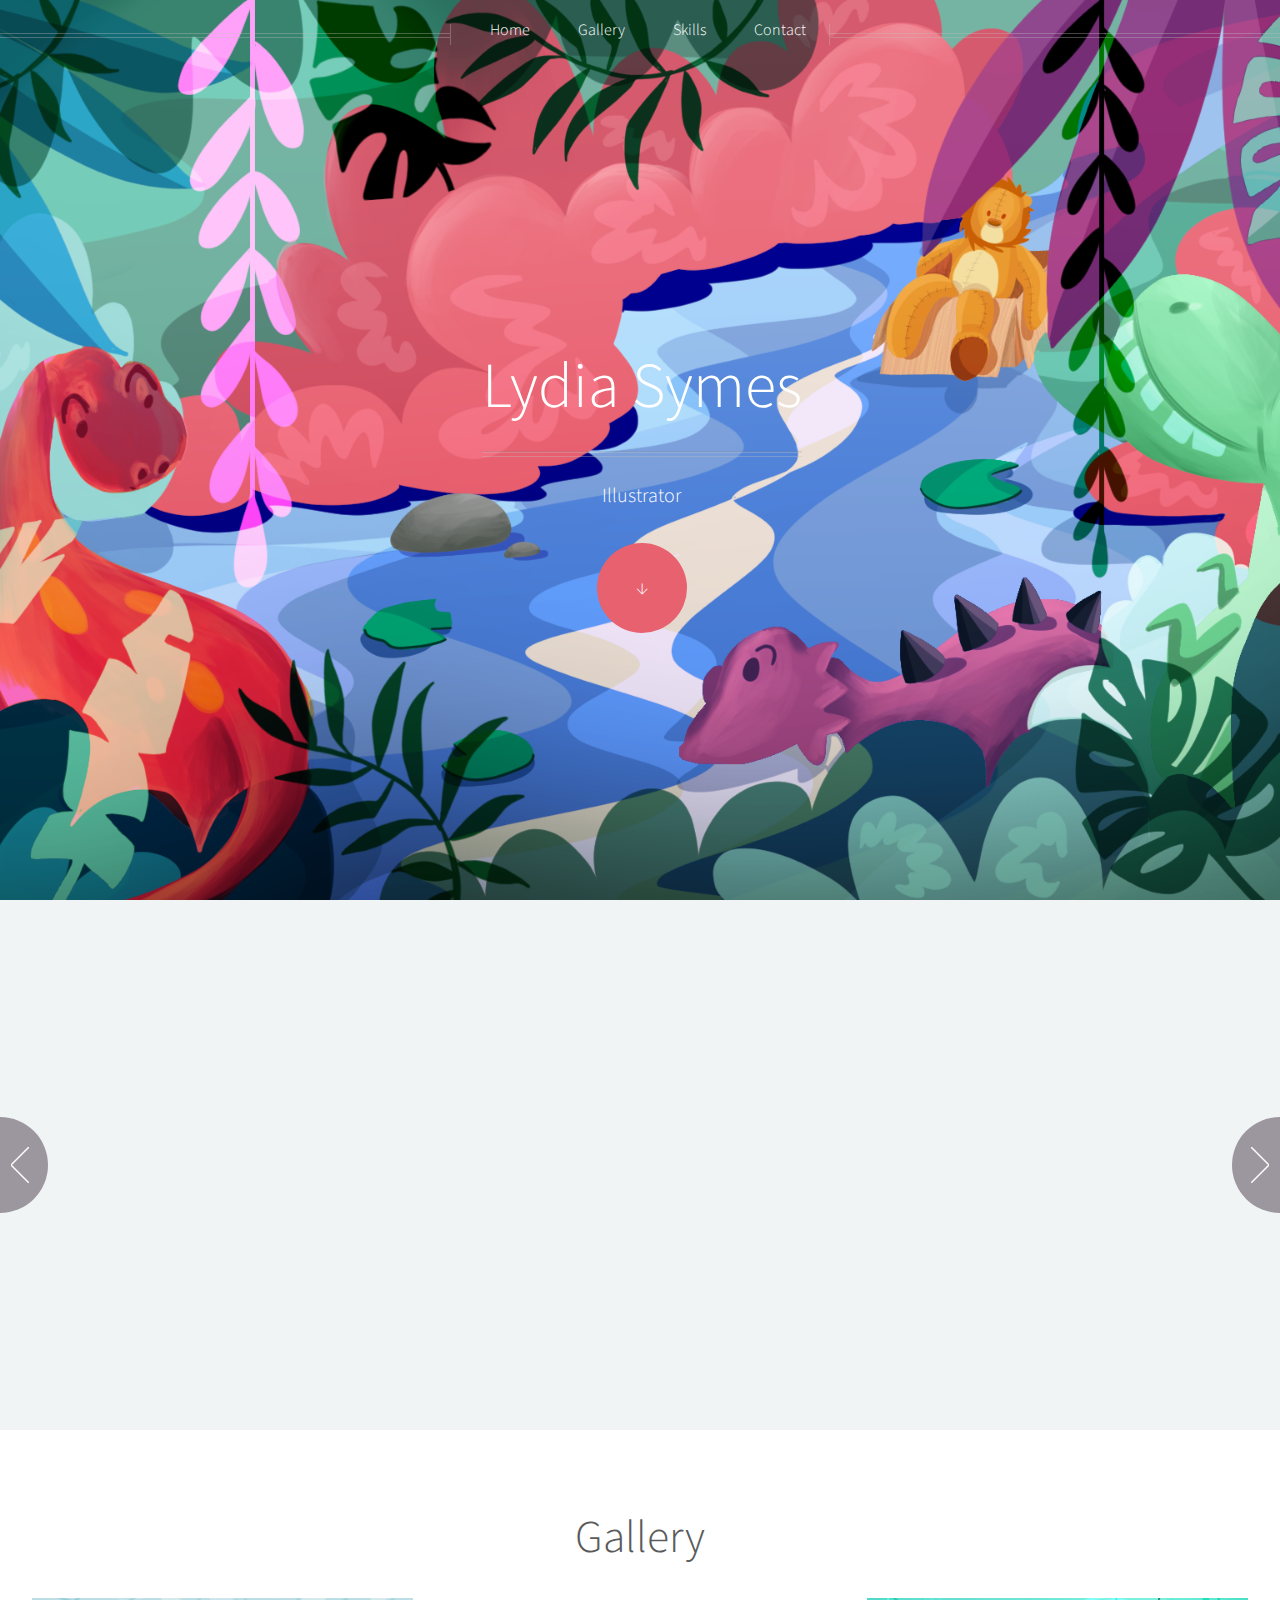
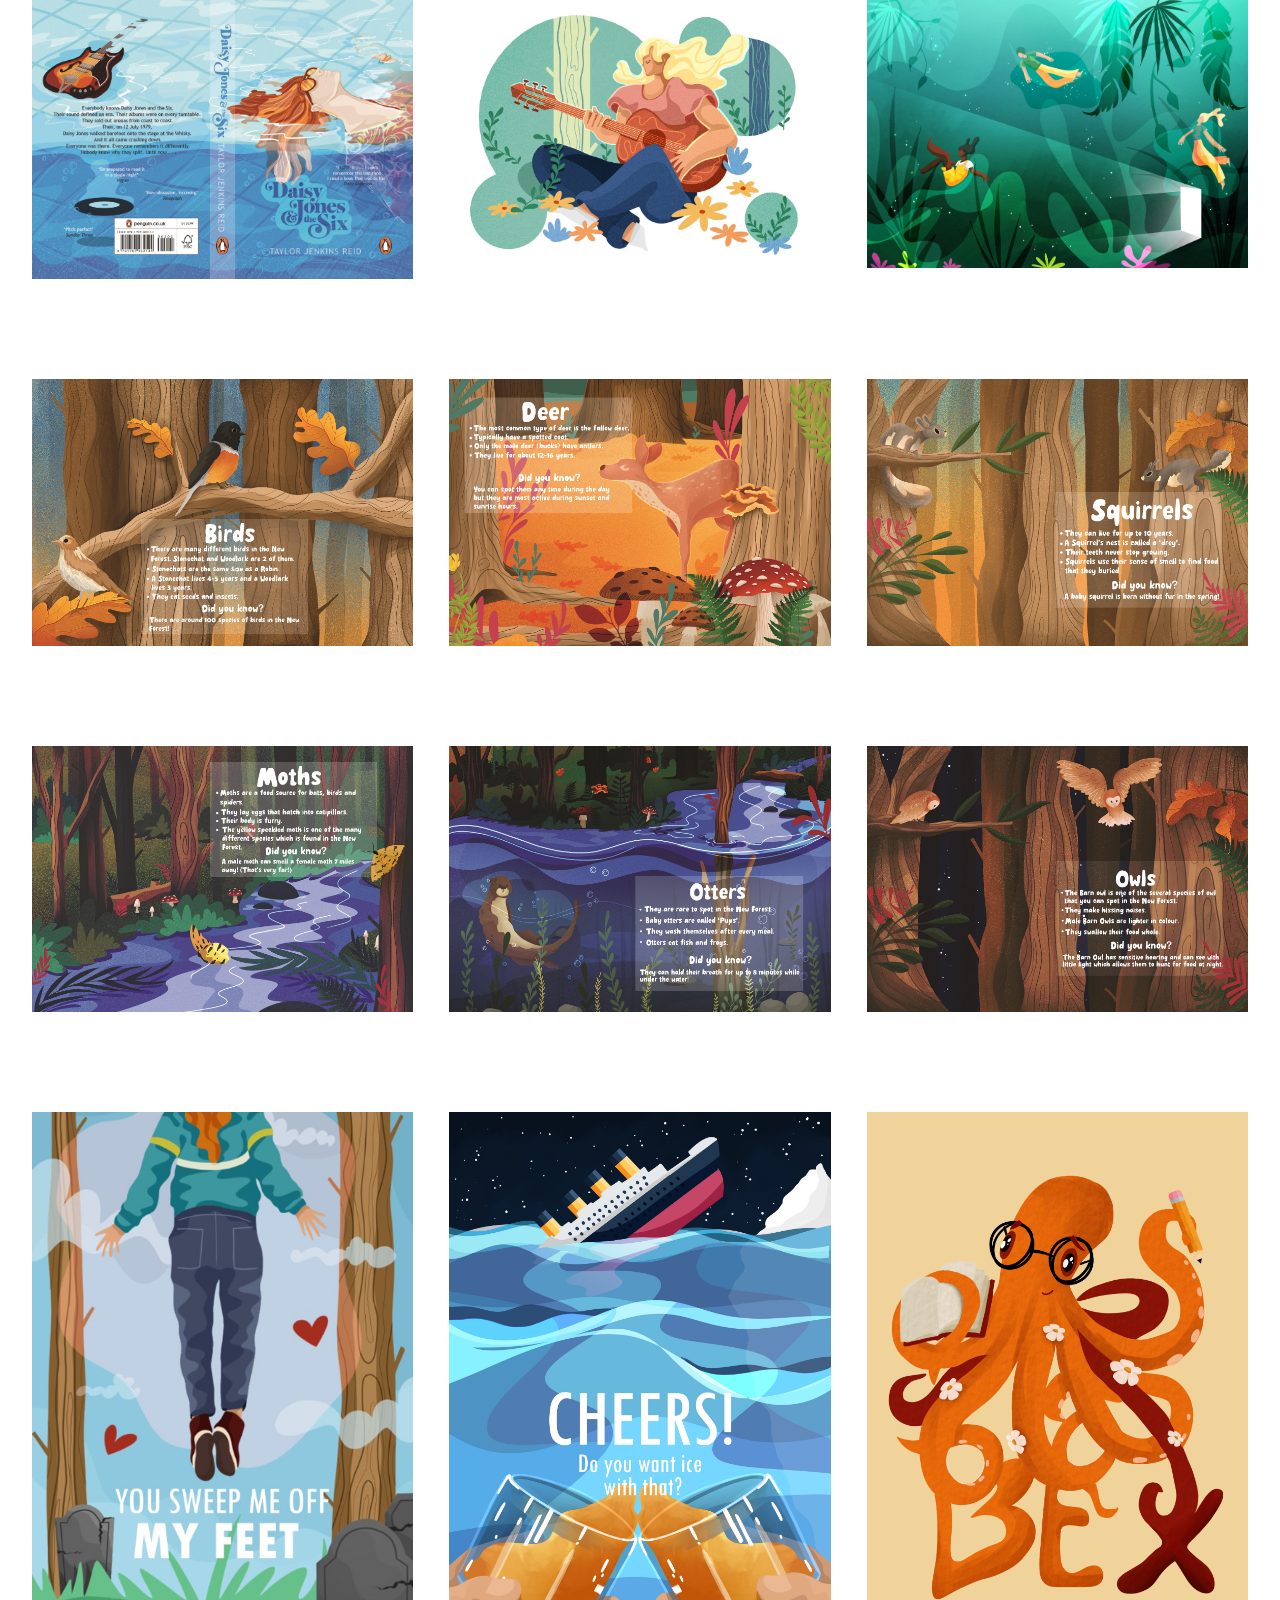
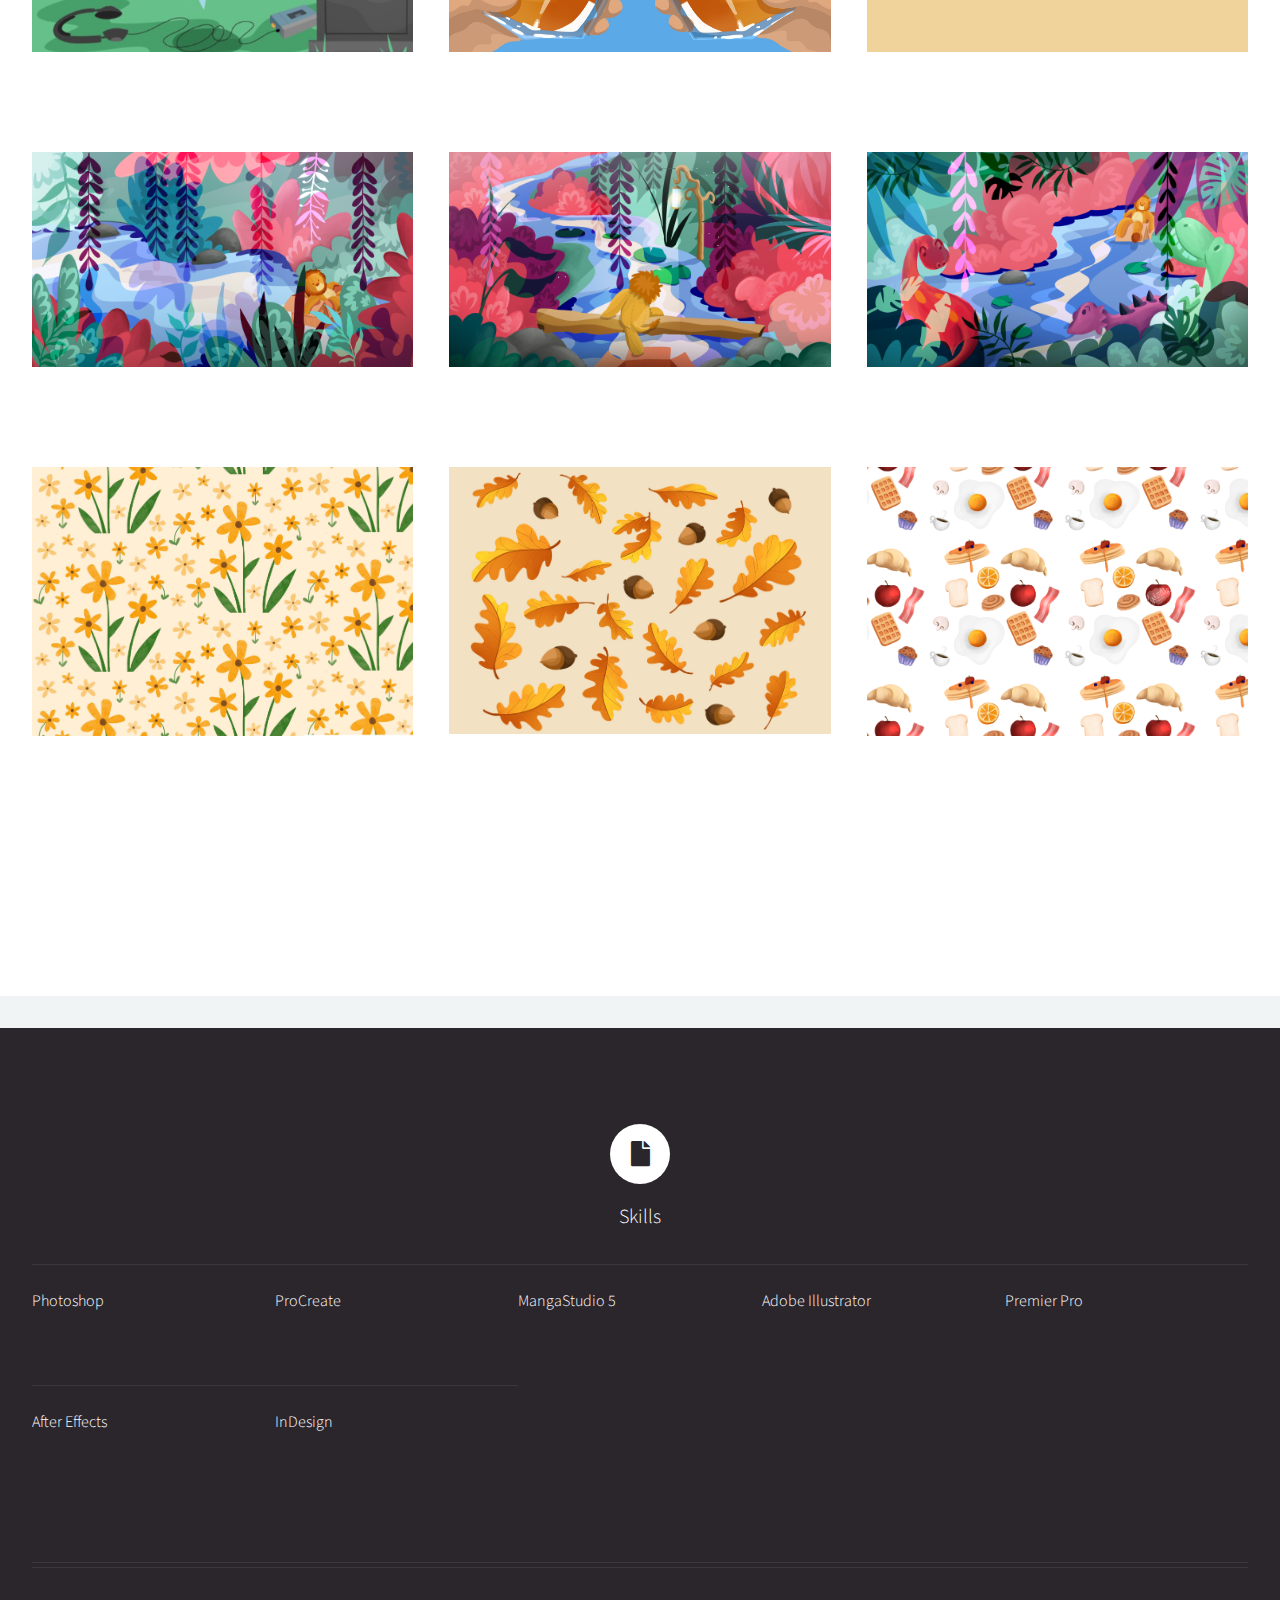
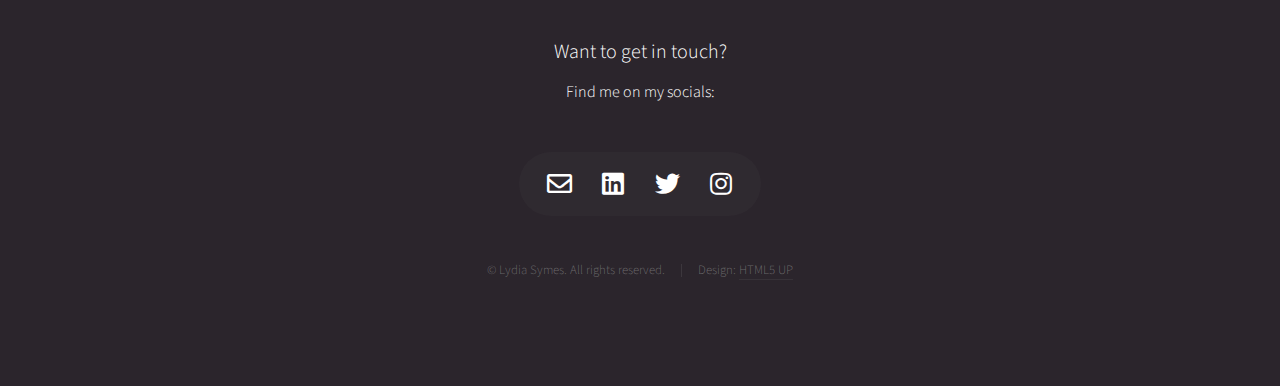
==== index.html @ 02624a09 "LinkedIn, Gallery Rearranging" ====
<!DOCTYPE HTML>
<!--
	Helios by HTML5 UP
	html5up.net | @ajlkn
	Free for personal and commercial use under the CCA 3.0 license (html5up.net/license)
-->
<html>
	<head>
		<title>Lydia Symes' Portfolio</title>
		<meta charset="utf-8" />
		<meta name="viewport" content="width=device-width, initial-scale=1, user-scalable=no" />
		<link rel="stylesheet" href="assets/css/main.css" />
		<noscript><link rel="stylesheet" href="assets/css/noscript.css" /></noscript>
	</head>
	<body class="homepage is-preload">
		<div id="page-wrapper">

			<!-- Header -->
				<div id="header">

					<!-- Inner -->
						<div class="inner">
							<header>
								<h1>Lydia Symes</h1>
								<hr />
								<p>Illustrator</p>
							</header>
							<footer>
								<a href="#carousel" class="button circled scrolly">↓</a>
							</footer>
						</div>

					<!-- Nav -->
						<nav id="nav">
							<ul>
								<li><a href="#home" class="scrolly">Home</a></li>
								<!--<li><a href="#about" class="scrolly">About</a></li>-->
								<li><a href="#gallery" class="scrolly">Gallery</a></li>
								<li><a href="#skills" class="scrolly">Skills</a></li>
								<li><a href="#contact" class="scrolly">Contact</a></li>
							</ul>
						</nav>

				</div>

			<!-- About -->
			<!--
				<section id="about">
					<header>
						<h2>Welcome to my portfolio!</h2>
						<p>
							I'm a final year illustration student currently studying at the Arts University Bournemouth.
							</br>
							I have always been passionate about art, whether that be Illustration, Photography and Music.
						</p>
					</header>
				</section>
			-->

			<!-- Carousel -->
				<section id="carousel" class="carousel">
					<div class="reel">

						<article>
							<a href="water-bottle.html" class="image carousel"><img src="images/bottle3.png" alt="" /></a>
							<header>
								<h3><a href="water-bottle.html">Sea Life Water Bottle</a></h3>
							</header>
							<p>A refreshing design</p>
						</article>

						<article>
							<a href="teddy-adventure.html" class="image carousel"><img src="images/teddyscene3.png" alt="" /></a>
							<header>
								<h3><a href="teddy-adventure.html">Immersive Storytelling</a></h3>
							</header>
							<p>Final Year University Project</p>
						</article>
						
						<article>
							<a href="immersive.html" class="image carousel"><img src="images/immersiveSpace.jpg" alt="" /></a>
							<header>
								<h3><a href="immersive.html">Exploration</a></h3>
							</header>
							<p>Experimental scenic illustrations</p>
						</article>

						<article>
							<a href="biosphere.html" class="image carousel"><img src="images/isolation.jpg" alt="" /></a>
							<header>
								<h3><a href="biosphere.html">Biosphere 2</a></h3>
							</header>
							<p>Inspired by the real life experiment Biosphere 2</p>
						</article>

						<article>
							<a href="italy.html" class="image carousel"><img src="images/venicedrawing.png" alt="" /></a>
							<header>
								<h3><a href="#">Venice</a></h3>
							</header>
							<p>Documenting my travels in Italy</p>
						</article>

					</div>
				</section>

			<!-- Gallery -->
				<div class="wrapper style1">

					<section id="gallery" class="container special">
						<header>
							<h2>Gallery</h2>
							</p>
						</header>
						<div class="row">
							<article class="col-4 col-12-mobile special">
								<img class="image featured" src="images/DaisyJones.jpg" alt="" />
							</article>
							
							<article class="col-4 col-12-mobile special">
								<img class="image featured" src="images/IMG_1753.jpg" alt="" />
							</article>
							
							<article class="col-4 col-12-mobile special">
								<img class="image featured" src="images/immersiveForest.jpg" alt="" />
							</article>
							
							<article class="col-4 col-12-mobile special">
								<img class="image featured" src="images/nature_birds.jpg" alt="" />
							</article>
							
							<article class="col-4 col-12-mobile special">
								<img class="image featured" src="images/nature_deer.jpg" alt="" />
							</article>
							
							<article class="col-4 col-12-mobile special">
								<img class="image featured" src="images/nature_squirrels.jpg" alt="" />
							</article>
							
							<article class="col-4 col-12-mobile special">
								<img class="image featured" src="images/nature_moths.jpg" alt="" />
							</article>
							
							<article class="col-4 col-12-mobile special">
								<img class="image featured" src="images/nature_otters.jpg" alt="" />
							</article>
							
							<article class="col-4 col-12-mobile special">
								<img class="image featured" src="images/nature_owls.jpg" alt="" />
							</article>
							
							<article class="col-4 col-12-mobile special">
								<img class="image featured" src="images/card_stranger_things.jpg" alt="" />
							</article>
							
							<article class="col-4 col-12-mobile special">
								<img class="image featured" src="images/card_titanic.jpg" alt="" />
							</article>
							
							<article class="col-4 col-12-mobile special">
								<img class="image featured" src="images/octopusmockup.jpg" alt="" />
							</article>
							
							<article class="col-4 col-12-mobile special">
								<img class="image featured" src="images/teddyscene2.png" alt="" />
							</article>
							
							<article class="col-4 col-12-mobile special">
								<img class="image featured" src="images/teddyscene3.png" alt="" />
							</article>
							
							<article class="col-4 col-12-mobile special">
								<img class="image featured" src="images/teddyscene4.png" alt="" />
							</article>
							
							<article class="col-4 col-12-mobile special">
								<img class="image featured" src="images/pattern_flower.jpg" alt="" />
							</article>
							
							<article class="col-4 col-12-mobile special">
								<img class="image featured" src="images/pattern_acorn.jpg" alt="" />
							</article>
							
							<article class="col-4 col-12-mobile special">
								<img class="image featured" src="images/pattern_breakfast.png" alt="" />
							</article>
							
							<article class="col-4 col-12-mobile special">
								<img class="image featured" src="images/poster_rome.png" alt="" />
							</article>
						</div>
					</section>

				</div>

			<!-- Footer -->
				<div id="footer">
					<div class="container">
						<div class="row">

							<!-- Skills -->
								<section id="skills" class="col-12">
									<header>
										<h2 class="icon solid fa-file circled"><span class="divided">Skills</span></h2>
									</header>
									<div class="divided">
										<section>
											<article class="skill">
												Photoshop
											</article>
										</section>
										<section>
											<article class="skill">
												ProCreate
											</article>
										</section>
										<section>
											<article class="skill">
												MangaStudio 5
											</article>
										</section>
										<section>
											<article class="skill">
												Adobe Illustrator
											</article>
										</section>
										<section>
											<article class="skill">
												Premier Pro
											</article>
										</section>
										<section>
											<article class="skill">
												After Effects
											</article>
										</section>
										<section>
											<article class="skill">
												InDesign
											</article>
										</section>
									</div>
								</section>

						</div>
						<hr />
						<div class="row">
							<div class="col-12">

								<!-- Contact -->
									<section id="contact" class="contact">
										<header>
											<h3>Want to get in touch?</h3>
										</header>
										<p>Find me on my socials:</p>
										<ul class="icons">
											<li><a href="mailto: lydiasymes.art@gmail.com" class="icon fa-envelope"><span class="label">Email</span></a></li>
											<li><a href="https://www.linkedin.com/in/lydia-symes-138b8627b/" class="icon brands fa-linkedin"><span class="label">Twitter</span></a></li>
											<li><a href="https://twitter.com/Lydoodle_" class="icon brands fa-twitter"><span class="label">Twitter</span></a></li>
											<li><a href="https://www.instagram.com/lydoodle_/" class="icon brands fa-instagram"><span class="label">Instagram</span></a></li>
										</ul>
									</section>

								<!-- Copyright -->
									<div class="copyright">
										<ul class="menu">
											<li>&copy; Lydia Symes. All rights reserved.</li><li>Design: <a href="http://html5up.net">HTML5 UP</a></li>
										</ul>
									</div>

							</div>

						</div>
					</div>
				</div>

		</div>

		<!-- Scripts -->
			<script src="assets/js/jquery.min.js"></script>
			<script src="assets/js/jquery.dropotron.min.js"></script>
			<script src="assets/js/jquery.scrolly.min.js"></script>
			<script src="assets/js/jquery.scrollex.min.js"></script>
			<script src="assets/js/browser.min.js"></script>
			<script src="assets/js/breakpoints.min.js"></script>
			<script src="assets/js/util.js"></script>
			<script src="assets/js/main.js"></script>

	</body>
</html>
---- assets/css/main.css ----
@import url("https://fonts.googleapis.com/css?family=Source+Sans+Pro:300,300italic,400,400italic,600");
@import url("fontawesome-all.min.css");

/*
	Helios by HTML5 UP
	html5up.net | @ajlkn
	Free for personal and commercial use under the CCA 3.0 license (html5up.net/license)
*/

html, body, div, span, applet, object,
iframe, h1, h2, h3, h4, h5, h6, p, blockquote,
pre, a, abbr, acronym, address, big, cite,
code, del, dfn, em, img, ins, kbd, q, s, samp,
small, strike, strong, sub, sup, tt, var, b,
u, i, center, dl, dt, dd, ol, ul, li, fieldset,
form, label, legend, table, caption, tbody,
tfoot, thead, tr, th, td, article, aside,
canvas, details, embed, figure, figcaption,
footer, header, hgroup, menu, nav, output, ruby,
section, summary, time, mark, audio, video {
	margin: 0;
	padding: 0;
	border: 0;
	font-size: 100%;
	font: inherit;
	vertical-align: top;}

article, aside, details, figcaption, figure,
footer, header, hgroup, menu, nav, section {
	display: block;}

body {
	line-height: 1;
}

ol, ul {
	list-style: none;
}

blockquote, q {
	quotes: none;
}

	blockquote:before, blockquote:after, q:before, q:after {
		content: '';
		content: none;
	}

table {
	border-collapse: collapse;
	border-spacing: 0;
}

body {
	-webkit-text-size-adjust: none;
}

mark {
	background-color: transparent;
	color: inherit;
}

input::-moz-focus-inner {
	border: 0;
	padding: 0;
}

input, select, textarea {
	-moz-appearance: none;
	-webkit-appearance: none;
	-ms-appearance: none;
	appearance: none;
}

/* Basic */

	html {
		box-sizing: border-box;
	}

	*, *:before, *:after {
		box-sizing: inherit;
	}

	body {
		background: #f0f4f4;
		color: #5b5b5b;
		font-size: 15pt;
		line-height: 1.85em;
		font-family: 'Source Sans Pro', sans-serif;
		font-weight: 300;
	}

		body.is-preload *, body.is-preload *:before, body.is-preload *:after {
			-moz-animation: none !important;
			-webkit-animation: none !important;
			-ms-animation: none !important;
			animation: none !important;
			-moz-transition: none !important;
			-webkit-transition: none !important;
			-ms-transition: none !important;
			transition: none !important;
		}

	input, textarea, select {
		font-size: 15pt;
		line-height: 1.85em;
		font-family: 'Source Sans Pro', sans-serif;
		font-weight: 300;
	}

	body.h1, body.h2, body.h3, body.h4, body.h5, body.h6 {
		font-weight: 400;
		color: #483949;
		line-height: 1.25em;
	}

	h1 a, h2 a, h3 a, h4 a, h5 a, h6 a {
		color: inherit;
		text-decoration: none;
		border-bottom-color: transparent;
	}

	h1 strong, h2 strong, h3 strong, h4 strong, h5 strong, h6 strong {
		font-weight: 600;
	}

	h2 {
		font-size: 2.85em;
	}

	h3 {
		font-size: 1.25em;
	}

	h4 {
		font-size: 1em;
		margin: 0 0 0.25em 0;
	}

	strong, b {
		font-weight: 400;
		color: #483949;
	}

	em, i {
		font-style: italic;
	}

	a {
		color: inherit;
		border-bottom: solid 1px rgba(128, 128, 128, 0.15);
		text-decoration: none;
		-moz-transition: background-color 0.35s ease-in-out, color 0.35s ease-in-out, border-bottom-color 0.35s ease-in-out;
		-webkit-transition: background-color 0.35s ease-in-out, color 0.35s ease-in-out, border-bottom-color 0.35s ease-in-out;
		-ms-transition: background-color 0.35s ease-in-out, color 0.35s ease-in-out, border-bottom-color 0.35s ease-in-out;
		transition: background-color 0.35s ease-in-out, color 0.35s ease-in-out, border-bottom-color 0.35s ease-in-out;
	}

		a:hover {
			color: #ef8376;
			border-bottom-color: transparent;
		}

	sub {
		position: relative;
		top: 0.5em;
		font-size: 0.8em;
	}

	sup {
		position: relative;
		top: -0.5em;
		font-size: 0.8em;
	}

	blockquote {
		border-left: solid 0.5em #ddd;
		padding: 1em 0 1em 2em;
		font-style: italic;
	}

	p, ul, ol, dl, table {
		margin-bottom: 1em;
	}

	p {
		text-align: justify;
	}

	br.clear {
		clear: both;
	}

	hr {
		position: relative;
		display: block;
		border: 0;
		top: 4.5em;
		margin-bottom: 9em;
		height: 6px;
		border-top: solid 1px rgba(128, 128, 128, 0.2);
		border-bottom: solid 1px rgba(128, 128, 128, 0.2);
	}

		hr:before, hr:after {
			content: '';
			position: absolute;
			top: -8px;
			display: block;
			width: 1px;
			height: 21px;
			background: rgba(128, 128, 128, 0.2);
		}

		hr:before {
			left: -1px;
		}

		hr:after {
			right: -1px;
		}

	.timestamp {
		color: rgba(128, 128, 128, 0.75);
		font-size: 0.8em;
	}

/* Container */

	.container {
		margin: 0 auto;
		max-width: 100%;
		width: 1400px;
	}

		@media screen and (max-width: 1680px) {

			.container {
				width: 1200px;
			}

		}

		@media screen and (max-width: 1280px) {

			.container {
				width: 100%;
			}

		}

		@media screen and (max-width: 960px) {

			.container {
				width: 100%;
			}

		}

		@media screen and (max-width: 840px) {

			.container {
				width: 100%;
			}

		}

		@media screen and (max-width: 736px) {

			.container {
				width: 100%;
			}

		}

/* Row */

	.row {
		display: flex;
		flex-wrap: wrap;
		box-sizing: border-box;
		align-items: stretch;
	}

		.row > * {
			box-sizing: border-box;
		}

		.row.gtr-uniform > * > :last-child {
			margin-bottom: 0;
		}

		.row.aln-left {
			justify-content: flex-start;
		}

		.row.aln-center {
			justify-content: center;
		}

		.row.aln-right {
			justify-content: flex-end;
		}

		.row.aln-top {
			align-items: flex-start;
		}

		.row.aln-middle {
			align-items: center;
		}

		.row.aln-bottom {
			align-items: flex-end;
		}

		.row > .imp {
			order: -1;
		}

		.row > .col-1 {
			width: 8.33333%;
		}

		.row > .off-1 {
			margin-left: 8.33333%;
		}

		.row > .col-2 {
			width: 16.66667%;
		}

		.row > .off-2 {
			margin-left: 16.66667%;
		}

		.row > .col-3 {
			width: 25%;
		}

		.row > .off-3 {
			margin-left: 25%;
		}

		.row > .col-4 {
			width: 33.33333%;
		}

		.row > .off-4 {
			margin-left: 33.33333%;
		}

		.row > .col-5 {
			width: 41.66667%;
		}

		.row > .off-5 {
			margin-left: 41.66667%;
		}

		.row > .col-6 {
			width: 50%;
		}

		.row > .off-6 {
			margin-left: 50%;
		}

		.row > .col-7 {
			width: 58.33333%;
		}

		.row > .off-7 {
			margin-left: 58.33333%;
		}

		.row > .col-8 {
			width: 66.66667%;
		}

		.row > .off-8 {
			margin-left: 66.66667%;
		}

		.row > .col-9 {
			width: 75%;
		}

		.row > .off-9 {
			margin-left: 75%;
		}

		.row > .col-10 {
			width: 83.33333%;
		}

		.row > .off-10 {
			margin-left: 83.33333%;
		}

		.row > .col-11 {
			width: 91.66667%;
		}

		.row > .off-11 {
			margin-left: 91.66667%;
		}

		.row > .col-12 {
			width: 100%;
		}

		.row > .off-12 {
			margin-left: 100%;
		}

		.row.gtr-0 {
			margin-top: 0px;
			margin-left: 0px;
		}

			.row.gtr-0 > * {
				padding: 0px 0 0 0px;
			}

			.row.gtr-0.gtr-uniform {
				margin-top: 0px;
			}

				.row.gtr-0.gtr-uniform > * {
					padding-top: 0px;
				}

		.row.gtr-25 {
			margin-top: -10px;
			margin-left: -10px;
		}

			.row.gtr-25 > * {
				padding: 10px 0 0 10px;
			}

			.row.gtr-25.gtr-uniform {
				margin-top: -10px;
			}

				.row.gtr-25.gtr-uniform > * {
					padding-top: 10px;
				}

		.row.gtr-50 {
			margin-top: -20px;
			margin-left: -20px;
		}

			.row.gtr-50 > * {
				padding: 20px 0 0 20px;
			}

			.row.gtr-50.gtr-uniform {
				margin-top: -20px;
			}

				.row.gtr-50.gtr-uniform > * {
					padding-top: 20px;
				}

		.row {
			margin-top: -40px;
			margin-left: -40px;
		}

			.row > * {
				padding: 40px 0 0 40px;
			}

			.row.gtr-uniform {
				margin-top: -40px;
			}

				.row.gtr-uniform > * {
					padding-top: 40px;
				}

		.row.gtr-150 {
			margin-top: -60px;
			margin-left: -60px;
		}

			.row.gtr-150 > * {
				padding: 60px 0 0 60px;
			}

			.row.gtr-150.gtr-uniform {
				margin-top: -60px;
			}

				.row.gtr-150.gtr-uniform > * {
					padding-top: 60px;
				}

		.row.gtr-200 {
			margin-top: -80px;
			margin-left: -80px;
		}

			.row.gtr-200 > * {
				padding: 80px 0 0 80px;
			}

			.row.gtr-200.gtr-uniform {
				margin-top: -80px;
			}

				.row.gtr-200.gtr-uniform > * {
					padding-top: 80px;
				}

		@media screen and (max-width: 1680px) {

			.row {
				display: flex;
				flex-wrap: wrap;
				box-sizing: border-box;
				align-items: stretch;
			}

				.row > * {
					box-sizing: border-box;
				}

				.row.gtr-uniform > * > :last-child {
					margin-bottom: 0;
				}

				.row.aln-left {
					justify-content: flex-start;
				}

				.row.aln-center {
					justify-content: center;
				}

				.row.aln-right {
					justify-content: flex-end;
				}

				.row.aln-top {
					align-items: flex-start;
				}

				.row.aln-middle {
					align-items: center;
				}

				.row.aln-bottom {
					align-items: flex-end;
				}

				.row > .imp-wide {
					order: -1;
				}

				.row > .col-1-wide {
					width: 8.33333%;
				}

				.row > .off-1-wide {
					margin-left: 8.33333%;
				}

				.row > .col-2-wide {
					width: 16.66667%;
				}

				.row > .off-2-wide {
					margin-left: 16.66667%;
				}

				.row > .col-3-wide {
					width: 25%;
				}

				.row > .off-3-wide {
					margin-left: 25%;
				}

				.row > .col-4-wide {
					width: 33.33333%;
				}

				.row > .off-4-wide {
					margin-left: 33.33333%;
				}

				.row > .col-5-wide {
					width: 41.66667%;
				}

				.row > .off-5-wide {
					margin-left: 41.66667%;
				}

				.row > .col-6-wide {
					width: 50%;
				}

				.row > .off-6-wide {
					margin-left: 50%;
				}

				.row > .col-7-wide {
					width: 58.33333%;
				}

				.row > .off-7-wide {
					margin-left: 58.33333%;
				}

				.row > .col-8-wide {
					width: 66.66667%;
				}

				.row > .off-8-wide {
					margin-left: 66.66667%;
				}

				.row > .col-9-wide {
					width: 75%;
				}

				.row > .off-9-wide {
					margin-left: 75%;
				}

				.row > .col-10-wide {
					width: 83.33333%;
				}

				.row > .off-10-wide {
					margin-left: 83.33333%;
				}

				.row > .col-11-wide {
					width: 91.66667%;
				}

				.row > .off-11-wide {
					margin-left: 91.66667%;
				}

				.row > .col-12-wide {
					width: 100%;
				}

				.row > .off-12-wide {
					margin-left: 100%;
				}

				.row.gtr-0 {
					margin-top: 0px;
					margin-left: 0px;
				}

					.row.gtr-0 > * {
						padding: 0px 0 0 0px;
					}

					.row.gtr-0.gtr-uniform {
						margin-top: 0px;
					}

						.row.gtr-0.gtr-uniform > * {
							padding-top: 0px;
						}

				.row.gtr-25 {
					margin-top: -10px;
					margin-left: -10px;
				}

					.row.gtr-25 > * {
						padding: 10px 0 0 10px;
					}

					.row.gtr-25.gtr-uniform {
						margin-top: -10px;
					}

						.row.gtr-25.gtr-uniform > * {
							padding-top: 10px;
						}

				.row.gtr-50 {
					margin-top: -20px;
					margin-left: -20px;
				}

					.row.gtr-50 > * {
						padding: 20px 0 0 20px;
					}

					.row.gtr-50.gtr-uniform {
						margin-top: -20px;
					}

						.row.gtr-50.gtr-uniform > * {
							padding-top: 20px;
						}

				.row {
					margin-top: -40px;
					margin-left: -40px;
				}

					.row > * {
						padding: 40px 0 0 40px;
					}

					.row.gtr-uniform {
						margin-top: -40px;
					}

						.row.gtr-uniform > * {
							padding-top: 40px;
						}

				.row.gtr-150 {
					margin-top: -60px;
					margin-left: -60px;
				}

					.row.gtr-150 > * {
						padding: 60px 0 0 60px;
					}

					.row.gtr-150.gtr-uniform {
						margin-top: -60px;
					}

						.row.gtr-150.gtr-uniform > * {
							padding-top: 60px;
						}

				.row.gtr-200 {
					margin-top: -80px;
					margin-left: -80px;
				}

					.row.gtr-200 > * {
						padding: 80px 0 0 80px;
					}

					.row.gtr-200.gtr-uniform {
						margin-top: -80px;
					}

						.row.gtr-200.gtr-uniform > * {
							padding-top: 80px;
						}

		}

		@media screen and (max-width: 1280px) {

			.row {
				display: flex;
				flex-wrap: wrap;
				box-sizing: border-box;
				align-items: stretch;
			}

				.row > * {
					box-sizing: border-box;
				}

				.row.gtr-uniform > * > :last-child {
					margin-bottom: 0;
				}

				.row.aln-left {
					justify-content: flex-start;
				}

				.row.aln-center {
					justify-content: center;
				}

				.row.aln-right {
					justify-content: flex-end;
				}

				.row.aln-top {
					align-items: flex-start;
				}

				.row.aln-middle {
					align-items: center;
				}

				.row.aln-bottom {
					align-items: flex-end;
				}

				.row > .imp-normal {
					order: -1;
				}

				.row > .col-1-normal {
					width: 8.33333%;
				}

				.row > .off-1-normal {
					margin-left: 8.33333%;
				}

				.row > .col-2-normal {
					width: 16.66667%;
				}

				.row > .off-2-normal {
					margin-left: 16.66667%;
				}

				.row > .col-3-normal {
					width: 25%;
				}

				.row > .off-3-normal {
					margin-left: 25%;
				}

				.row > .col-4-normal {
					width: 33.33333%;
				}

				.row > .off-4-normal {
					margin-left: 33.33333%;
				}

				.row > .col-5-normal {
					width: 41.66667%;
				}

				.row > .off-5-normal {
					margin-left: 41.66667%;
				}

				.row > .col-6-normal {
					width: 50%;
				}

				.row > .off-6-normal {
					margin-left: 50%;
				}

				.row > .col-7-normal {
					width: 58.33333%;
				}

				.row > .off-7-normal {
					margin-left: 58.33333%;
				}

				.row > .col-8-normal {
					width: 66.66667%;
				}

				.row > .off-8-normal {
					margin-left: 66.66667%;
				}

				.row > .col-9-normal {
					width: 75%;
				}

				.row > .off-9-normal {
					margin-left: 75%;
				}

				.row > .col-10-normal {
					width: 83.33333%;
				}

				.row > .off-10-normal {
					margin-left: 83.33333%;
				}

				.row > .col-11-normal {
					width: 91.66667%;
				}

				.row > .off-11-normal {
					margin-left: 91.66667%;
				}

				.row > .col-12-normal {
					width: 100%;
				}

				.row > .off-12-normal {
					margin-left: 100%;
				}

				.row.gtr-0 {
					margin-top: 0px;
					margin-left: 0px;
				}

					.row.gtr-0 > * {
						padding: 0px 0 0 0px;
					}

					.row.gtr-0.gtr-uniform {
						margin-top: 0px;
					}

						.row.gtr-0.gtr-uniform > * {
							padding-top: 0px;
						}

				.row.gtr-25 {
					margin-top: -9px;
					margin-left: -9px;
				}

					.row.gtr-25 > * {
						padding: 9px 0 0 9px;
					}

					.row.gtr-25.gtr-uniform {
						margin-top: -9px;
					}

						.row.gtr-25.gtr-uniform > * {
							padding-top: 9px;
						}

				.row.gtr-50 {
					margin-top: -18px;
					margin-left: -18px;
				}

					.row.gtr-50 > * {
						padding: 18px 0 0 18px;
					}

					.row.gtr-50.gtr-uniform {
						margin-top: -18px;
					}

						.row.gtr-50.gtr-uniform > * {
							padding-top: 18px;
						}

				.row {
					margin-top: -36px;
					margin-left: -36px;
				}

					.row > * {
						padding: 36px 0 0 36px;
					}

					.row.gtr-uniform {
						margin-top: -36px;
					}

						.row.gtr-uniform > * {
							padding-top: 36px;
						}

				.row.gtr-150 {
					margin-top: -54px;
					margin-left: -54px;
				}

					.row.gtr-150 > * {
						padding: 54px 0 0 54px;
					}

					.row.gtr-150.gtr-uniform {
						margin-top: -54px;
					}

						.row.gtr-150.gtr-uniform > * {
							padding-top: 54px;
						}

				.row.gtr-200 {
					margin-top: -72px;
					margin-left: -72px;
				}

					.row.gtr-200 > * {
						padding: 72px 0 0 72px;
					}

					.row.gtr-200.gtr-uniform {
						margin-top: -72px;
					}

						.row.gtr-200.gtr-uniform > * {
							padding-top: 72px;
						}

		}

		@media screen and (max-width: 960px) {

			.row {
				display: flex;
				flex-wrap: wrap;
				box-sizing: border-box;
				align-items: stretch;
			}

				.row > * {
					box-sizing: border-box;
				}

				.row.gtr-uniform > * > :last-child {
					margin-bottom: 0;
				}

				.row.aln-left {
					justify-content: flex-start;
				}

				.row.aln-center {
					justify-content: center;
				}

				.row.aln-right {
					justify-content: flex-end;
				}

				.row.aln-top {
					align-items: flex-start;
				}

				.row.aln-middle {
					align-items: center;
				}

				.row.aln-bottom {
					align-items: flex-end;
				}

				.row > .imp-narrow {
					order: -1;
				}

				.row > .col-1-narrow {
					width: 8.33333%;
				}

				.row > .off-1-narrow {
					margin-left: 8.33333%;
				}

				.row > .col-2-narrow {
					width: 16.66667%;
				}

				.row > .off-2-narrow {
					margin-left: 16.66667%;
				}

				.row > .col-3-narrow {
					width: 25%;
				}

				.row > .off-3-narrow {
					margin-left: 25%;
				}

				.row > .col-4-narrow {
					width: 33.33333%;
				}

				.row > .off-4-narrow {
					margin-left: 33.33333%;
				}

				.row > .col-5-narrow {
					width: 41.66667%;
				}

				.row > .off-5-narrow {
					margin-left: 41.66667%;
				}

				.row > .col-6-narrow {
					width: 50%;
				}

				.row > .off-6-narrow {
					margin-left: 50%;
				}

				.row > .col-7-narrow {
					width: 58.33333%;
				}

				.row > .off-7-narrow {
					margin-left: 58.33333%;
				}

				.row > .col-8-narrow {
					width: 66.66667%;
				}

				.row > .off-8-narrow {
					margin-left: 66.66667%;
				}

				.row > .col-9-narrow {
					width: 75%;
				}

				.row > .off-9-narrow {
					margin-left: 75%;
				}

				.row > .col-10-narrow {
					width: 83.33333%;
				}

				.row > .off-10-narrow {
					margin-left: 83.33333%;
				}

				.row > .col-11-narrow {
					width: 91.66667%;
				}

				.row > .off-11-narrow {
					margin-left: 91.66667%;
				}

				.row > .col-12-narrow {
					width: 100%;
				}

				.row > .off-12-narrow {
					margin-left: 100%;
				}

				.row.gtr-0 {
					margin-top: 0px;
					margin-left: 0px;
				}

					.row.gtr-0 > * {
						padding: 0px 0 0 0px;
					}

					.row.gtr-0.gtr-uniform {
						margin-top: 0px;
					}

						.row.gtr-0.gtr-uniform > * {
							padding-top: 0px;
						}

				.row.gtr-25 {
					margin-top: -8px;
					margin-left: -8px;
				}

					.row.gtr-25 > * {
						padding: 8px 0 0 8px;
					}

					.row.gtr-25.gtr-uniform {
						margin-top: -8px;
					}

						.row.gtr-25.gtr-uniform > * {
							padding-top: 8px;
						}

				.row.gtr-50 {
					margin-top: -16px;
					margin-left: -16px;
				}

					.row.gtr-50 > * {
						padding: 16px 0 0 16px;
					}

					.row.gtr-50.gtr-uniform {
						margin-top: -16px;
					}

						.row.gtr-50.gtr-uniform > * {
							padding-top: 16px;
						}

				.row {
					margin-top: -32px;
					margin-left: -32px;
				}

					.row > * {
						padding: 32px 0 0 32px;
					}

					.row.gtr-uniform {
						margin-top: -32px;
					}

						.row.gtr-uniform > * {
							padding-top: 32px;
						}

				.row.gtr-150 {
					margin-top: -48px;
					margin-left: -48px;
				}

					.row.gtr-150 > * {
						padding: 48px 0 0 48px;
					}

					.row.gtr-150.gtr-uniform {
						margin-top: -48px;
					}

						.row.gtr-150.gtr-uniform > * {
							padding-top: 48px;
						}

				.row.gtr-200 {
					margin-top: -64px;
					margin-left: -64px;
				}

					.row.gtr-200 > * {
						padding: 64px 0 0 64px;
					}

					.row.gtr-200.gtr-uniform {
						margin-top: -64px;
					}

						.row.gtr-200.gtr-uniform > * {
							padding-top: 64px;
						}

		}

		@media screen and (max-width: 840px) {

			.row {
				display: flex;
				flex-wrap: wrap;
				box-sizing: border-box;
				align-items: stretch;
			}

				.row > * {
					box-sizing: border-box;
				}

				.row.gtr-uniform > * > :last-child {
					margin-bottom: 0;
				}

				.row.aln-left {
					justify-content: flex-start;
				}

				.row.aln-center {
					justify-content: center;
				}

				.row.aln-right {
					justify-content: flex-end;
				}

				.row.aln-top {
					align-items: flex-start;
				}

				.row.aln-middle {
					align-items: center;
				}

				.row.aln-bottom {
					align-items: flex-end;
				}

				.row > .imp-narrower {
					order: -1;
				}

				.row > .col-1-narrower {
					width: 8.33333%;
				}

				.row > .off-1-narrower {
					margin-left: 8.33333%;
				}

				.row > .col-2-narrower {
					width: 16.66667%;
				}

				.row > .off-2-narrower {
					margin-left: 16.66667%;
				}

				.row > .col-3-narrower {
					width: 25%;
				}

				.row > .off-3-narrower {
					margin-left: 25%;
				}

				.row > .col-4-narrower {
					width: 33.33333%;
				}

				.row > .off-4-narrower {
					margin-left: 33.33333%;
				}

				.row > .col-5-narrower {
					width: 41.66667%;
				}

				.row > .off-5-narrower {
					margin-left: 41.66667%;
				}

				.row > .col-6-narrower {
					width: 50%;
				}

				.row > .off-6-narrower {
					margin-left: 50%;
				}

				.row > .col-7-narrower {
					width: 58.33333%;
				}

				.row > .off-7-narrower {
					margin-left: 58.33333%;
				}

				.row > .col-8-narrower {
					width: 66.66667%;
				}

				.row > .off-8-narrower {
					margin-left: 66.66667%;
				}

				.row > .col-9-narrower {
					width: 75%;
				}

				.row > .off-9-narrower {
					margin-left: 75%;
				}

				.row > .col-10-narrower {
					width: 83.33333%;
				}

				.row > .off-10-narrower {
					margin-left: 83.33333%;
				}

				.row > .col-11-narrower {
					width: 91.66667%;
				}

				.row > .off-11-narrower {
					margin-left: 91.66667%;
				}

				.row > .col-12-narrower {
					width: 100%;
				}

				.row > .off-12-narrower {
					margin-left: 100%;
				}

				.row.gtr-0 {
					margin-top: 0px;
					margin-left: 0px;
				}

					.row.gtr-0 > * {
						padding: 0px 0 0 0px;
					}

					.row.gtr-0.gtr-uniform {
						margin-top: 0px;
					}

						.row.gtr-0.gtr-uniform > * {
							padding-top: 0px;
						}

				.row.gtr-25 {
					margin-top: -8px;
					margin-left: -8px;
				}

					.row.gtr-25 > * {
						padding: 8px 0 0 8px;
					}

					.row.gtr-25.gtr-uniform {
						margin-top: -8px;
					}

						.row.gtr-25.gtr-uniform > * {
							padding-top: 8px;
						}

				.row.gtr-50 {
					margin-top: -16px;
					margin-left: -16px;
				}

					.row.gtr-50 > * {
						padding: 16px 0 0 16px;
					}

					.row.gtr-50.gtr-uniform {
						margin-top: -16px;
					}

						.row.gtr-50.gtr-uniform > * {
							padding-top: 16px;
						}

				.row {
					margin-top: -32px;
					margin-left: -32px;
				}

					.row > * {
						padding: 32px 0 0 32px;
					}

					.row.gtr-uniform {
						margin-top: -32px;
					}

						.row.gtr-uniform > * {
							padding-top: 32px;
						}

				.row.gtr-150 {
					margin-top: -48px;
					margin-left: -48px;
				}

					.row.gtr-150 > * {
						padding: 48px 0 0 48px;
					}

					.row.gtr-150.gtr-uniform {
						margin-top: -48px;
					}

						.row.gtr-150.gtr-uniform > * {
							padding-top: 48px;
						}

				.row.gtr-200 {
					margin-top: -64px;
					margin-left: -64px;
				}

					.row.gtr-200 > * {
						padding: 64px 0 0 64px;
					}

					.row.gtr-200.gtr-uniform {
						margin-top: -64px;
					}

						.row.gtr-200.gtr-uniform > * {
							padding-top: 64px;
						}

		}

		@media screen and (max-width: 736px) {

			.row {
				display: flex;
				flex-wrap: wrap;
				box-sizing: border-box;
				align-items: stretch;
			}

				.row > * {
					box-sizing: border-box;
				}

				.row.gtr-uniform > * > :last-child {
					margin-bottom: 0;
				}

				.row.aln-left {
					justify-content: flex-start;
				}

				.row.aln-center {
					justify-content: center;
				}

				.row.aln-right {
					justify-content: flex-end;
				}

				.row.aln-top {
					align-items: flex-start;
				}

				.row.aln-middle {
					align-items: center;
				}

				.row.aln-bottom {
					align-items: flex-end;
				}

				.row > .imp-mobile {
					order: -1;
				}

				.row > .col-1-mobile {
					width: 8.33333%;
				}

				.row > .off-1-mobile {
					margin-left: 8.33333%;
				}

				.row > .col-2-mobile {
					width: 16.66667%;
				}

				.row > .off-2-mobile {
					margin-left: 16.66667%;
				}

				.row > .col-3-mobile {
					width: 25%;
				}

				.row > .off-3-mobile {
					margin-left: 25%;
				}

				.row > .col-4-mobile {
					width: 33.33333%;
				}

				.row > .off-4-mobile {
					margin-left: 33.33333%;
				}

				.row > .col-5-mobile {
					width: 41.66667%;
				}

				.row > .off-5-mobile {
					margin-left: 41.66667%;
				}

				.row > .col-6-mobile {
					width: 50%;
				}

				.row > .off-6-mobile {
					margin-left: 50%;
				}

				.row > .col-7-mobile {
					width: 58.33333%;
				}

				.row > .off-7-mobile {
					margin-left: 58.33333%;
				}

				.row > .col-8-mobile {
					width: 66.66667%;
				}

				.row > .off-8-mobile {
					margin-left: 66.66667%;
				}

				.row > .col-9-mobile {
					width: 75%;
				}

				.row > .off-9-mobile {
					margin-left: 75%;
				}

				.row > .col-10-mobile {
					width: 83.33333%;
				}

				.row > .off-10-mobile {
					margin-left: 83.33333%;
				}

				.row > .col-11-mobile {
					width: 91.66667%;
				}

				.row > .off-11-mobile {
					margin-left: 91.66667%;
				}

				.row > .col-12-mobile {
					width: 100%;
				}

				.row > .off-12-mobile {
					margin-left: 100%;
				}

				.row.gtr-0 {
					margin-top: 0px;
					margin-left: 0px;
				}

					.row.gtr-0 > * {
						padding: 0px 0 0 0px;
					}

					.row.gtr-0.gtr-uniform {
						margin-top: 0px;
					}

						.row.gtr-0.gtr-uniform > * {
							padding-top: 0px;
						}

				.row.gtr-25 {
					margin-top: -5px;
					margin-left: -5px;
				}

					.row.gtr-25 > * {
						padding: 5px 0 0 5px;
					}

					.row.gtr-25.gtr-uniform {
						margin-top: -5px;
					}

						.row.gtr-25.gtr-uniform > * {
							padding-top: 5px;
						}

				.row.gtr-50 {
					margin-top: -10px;
					margin-left: -10px;
				}

					.row.gtr-50 > * {
						padding: 10px 0 0 10px;
					}

					.row.gtr-50.gtr-uniform {
						margin-top: -10px;
					}

						.row.gtr-50.gtr-uniform > * {
							padding-top: 10px;
						}

				.row {
					margin-top: -20px;
					margin-left: -20px;
				}

					.row > * {
						padding: 20px 0 0 20px;
					}

					.row.gtr-uniform {
						margin-top: -20px;
					}

						.row.gtr-uniform > * {
							padding-top: 20px;
						}

				.row.gtr-150 {
					margin-top: -30px;
					margin-left: -30px;
				}

					.row.gtr-150 > * {
						padding: 30px 0 0 30px;
					}

					.row.gtr-150.gtr-uniform {
						margin-top: -30px;
					}

						.row.gtr-150.gtr-uniform > * {
							padding-top: 30px;
						}

				.row.gtr-200 {
					margin-top: -40px;
					margin-left: -40px;
				}

					.row.gtr-200 > * {
						padding: 40px 0 0 40px;
					}

					.row.gtr-200.gtr-uniform {
						margin-top: -40px;
					}

						.row.gtr-200.gtr-uniform > * {
							padding-top: 40px;
						}

		}

/* Sections/Article */

	section, article {
		margin-bottom: 3em;
	}

		section > :last-child, section:last-child, article > :last-child, article:last-child {
			margin-bottom: 0;
		}

		section.special > header, section.special > footer, article.special > header, article.special > footer {
			text-align: center;
		}

	.row > section, .row > article {
		margin-bottom: 0;
	}

	header {
		margin: 0 0 1em 0;
	}

		header > p {
			display: block;
			font-size: 1.5em;
			margin: 1em 0 2em 0;
			line-height: 1.5em;
			text-align: inherit;
		}

	footer {
		margin: 2.5em 0 0 0;
	}

/* Image */

	.image {
		position: relative;
		display: inline-block;
		border: 0;
		outline: 0;
	}

		.image img {
			display: block;
			width: 100%;
		}

		.image.fit {
			display: block;
			width: 100%;
		}

		.image.featured, .image.carousel {
			display: block;
			width: 100%;
			margin: 0 0 4em 0;
		}

		.image.carousel img {
			object-fit: cover;
			width: 100%;
			height: 250px;
		}

		.image.left {
			float: left;
			margin: 0 2em 2em 0;
		}

		.image.centered {
			display: block;
			margin: 0 0 2em 0;
		}

			.image.centered img {
				margin: 0 auto;
				width: auto;
			}

/* List */

	ul {
		list-style: disc;
		padding-left: 1em;
	}

		ul li {
			padding-left: 0.5em;
		}

	ol {
		list-style: decimal;
		padding-left: 1.25em;
	}

		ol li {
			padding-left: 0.25em;
		}

/* Actions */

	ul.actions {
		margin: 3em 0 0 0;
		list-style: none;
		padding-left: 0;
	}

		form ul.actions {
			margin-top: 0;
		}

		ul.actions li {
			display: inline-block;
			margin: 0 0.75em 0 0.75em;
			padding-left: 0;
		}

			ul.actions li:first-child {
				margin-left: 0;
			}

			ul.actions li:last-child {
				margin-right: 0;
			}

/* Divided */

	.divided {
		display: flex;
		flex-wrap: wrap;
	}

		span.divided {
			color: #FFFFFF;
			display: contents;
		}

		.divided section {
			border-top: solid 1px rgba(128, 128, 128, 0.2);
			padding-top: 1.5em;
			margin-top: 1.5em;
			padding-left: 0;
			width: 20%
		}

			.divided section:nth-child(-n + 5)::before {
				border-top: 0;
				padding-top: 0;
				margin-top: 0;
			}

/* Menu */

	ul.menu {
		height: 1em;
		line-height: 1em;
		list-style: none;
		padding-left: 0;
	}

		ul.menu li {
			display: inline-block;
			border-left: solid 1px rgba(128, 128, 128, 0.2);
			padding-left: 1.25em;
			margin-left: 1.25em;
		}

			ul.menu li:first-child {
				border-left: 0;
				padding-left: 0;
				margin-left: 0;
			}

/* Icons */

	ul.icons {
		position: relative;
		background: rgba(128, 128, 128, 0.05);
		border-radius: 4em;
		display: inline-block;
		padding: 0.35em 0.75em 0.35em 0.75em;
		font-size: 1.25em;
		cursor: default;
		list-style: none;
	}

		ul.icons li {
			display: inline-block;
			padding-left: 0;
		}

			ul.icons li a {
				display: inline-block;
				background: none;
				width: 2.5em;
				height: 2.5em;
				line-height: 2.5em;
				text-align: center;
				border-radius: 100%;
				border: 0;
				color: inherit;
			}

				ul.icons li a:hover {
					color: #ef8376;
				}

/* Form */

	form label {
		display: block;
		font-weight: 400;
		color: #483949;
		margin: 0 0 1em 0;
	}

	form input[type="text"],
	form input[type="email"],
	form input[type="password"],
	form select,
	form textarea {
		-webkit-appearance: none;
		display: block;
		border: 0;
		background: #fafafa;
		width: 100%;
		border-radius: 0.5em;
		border: solid 1px #E5E5E5;
		padding: 1em;
		-moz-transition: background-color 0.35s ease-in-out, border-color 0.35s ease-in-out;
		-webkit-transition: background-color 0.35s ease-in-out, border-color 0.35s ease-in-out;
		-ms-transition: background-color 0.35s ease-in-out, border-color 0.35s ease-in-out;
		transition: background-color 0.35s ease-in-out, border-color 0.35s ease-in-out;
	}

		form input[type="text"]:focus,
		form input[type="email"]:focus,
		form input[type="password"]:focus,
		form select:focus,
		form textarea:focus {
			background: #fff;
			border-color: #df7366;
		}

	form input[type="text"],
	form input[type="email"],
	form input[type="password"],
	form select {
		line-height: 1em;
	}

	form textarea {
		min-height: 9em;
	}

	form ::-webkit-input-placeholder {
		color: #555 !important;
	}

	form :-moz-placeholder {
		color: #555 !important;
	}

	form ::-moz-placeholder {
		color: #555 !important;
	}

	form :-ms-input-placeholder {
		color: #555 !important;
	}

	form ::-moz-focus-inner {
		border: 0;
	}

/* Table */

	table {
		width: 100%;
	}

		table.default {
			width: 100%;
		}

			table.default tbody tr {
				border-top: solid 1px #e5e5e5;
			}

				table.default tbody tr:first-child {
					border-top: 0;
				}

				table.default tbody tr:nth-child(2n+1) {
					background: #fafafa;
				}

			table.default td {
				padding: 0.5em 1em 0.5em 1em;
			}

			table.default th {
				text-align: left;
				font-weight: 400;
				padding: 0.5em 1em 0.5em 1em;
			}

			table.default thead {
				border-bottom: solid 2px #e5e5e5;
			}

			table.default tfoot {
				border-top: solid 2px #e5e5e5;
			}

/* Button */

	input[type="button"],
	input[type="submit"],
	input[type="reset"],
	button,
	.button {
		position: relative;
		display: inline-block;
		background: #e7616f;
		color: #fff;
		text-align: center;
		border-radius: 0.5em;
		text-decoration: none;
		padding: 0.65em 3em 0.65em 3em;
		border: 0;
		cursor: pointer;
		outline: 0;
		font-weight: 300;
		-moz-transition: background-color 0.35s ease-in-out, color 0.35s ease-in-out, border-bottom-color 0.35s ease-in-out;
		-webkit-transition: background-color 0.35s ease-in-out, color 0.35s ease-in-out, border-bottom-color 0.35s ease-in-out;
		-ms-transition: background-color 0.35s ease-in-out, color 0.35s ease-in-out, border-bottom-color 0.35s ease-in-out;
		transition: background-color 0.35s ease-in-out, color 0.35s ease-in-out, border-bottom-color 0.35s ease-in-out;
	}

		input[type="button"]:hover,
		input[type="submit"]:hover,
		input[type="reset"]:hover,
		button:hover,
		.button:hover {
			color: #fff;
			background: #f28b98;
		}

		input[type="button"].alt,
		input[type="submit"].alt,
		input[type="reset"].alt,
		button.alt,
		.button.alt {
			background: #2B252C;
		}

			input[type="button"].alt:hover,
			input[type="submit"].alt:hover,
			input[type="reset"].alt:hover,
			button.alt:hover,
			.button.alt:hover {
				background: #3B353C;
			}

/* Post */

	.post.stub {
		text-align: center;
	}

		.post.stub header {
			margin: 0;
		}

/* Icons */

	.icon {
		text-decoration: none;
		text-decoration: none;
	}

		.icon:before {
			-moz-osx-font-smoothing: grayscale;
			-webkit-font-smoothing: antialiased;
			display: inline-block;
			font-style: normal;
			font-variant: normal;
			text-rendering: auto;
			line-height: 1;
			text-transform: none !important;
			font-family: 'Font Awesome 5 Free';
			font-weight: 400;
		}

		.icon:before {
			line-height: inherit;
			font-size: 1.25em;
		}

		.icon > .label {
			display: none;
		}

		.icon.solid:before {
			font-weight: 900;
		}

		.icon.brands:before {
			font-family: 'Font Awesome 5 Brands';
		}

		.icon.circled {
			position: relative;
			display: inline-block;
			background: #2b252c;
			color: #fff;
			border-radius: 100%;
			width: 3em;
			height: 3em;
			line-height: 3em;
			text-align: center;
			font-size: 1.25em;
		}

			header .icon.circled {
				margin: 0 0 2em 0;
			}

/* Wrapper */

	.wrapper {
		background: #fff;
		margin: 0 0 2em 0;
		padding: 6em 0 6em 0;
	}

		.wrapper.style2 {
			padding-top: 0;
		}

/* Header */

	#header {
		position: relative;
		background-image: url("../../images/teddyscene4.png");
		background-size: cover;
		background-position: center center;
		background-attachment: fixed;
		color: #FFF;
		text-align: center;
		padding: 7.5em 0 2em 0;
		cursor: default;
	}

		#header:before {
			content: '';
			display: inline-block;
			vertical-align: middle;
			height: 100%;
		}

		#header .inner {
			position: relative;
			z-index: 1;
			margin: 0;
			display: inline-block;
			vertical-align: middle;
		}

		#header header {
			display: inline-block;
		}

			#header header > p {
				font-size: 1.25em;
				margin: 0;
			}

		#header h1 {
			font-size: 3em;
			line-height: 1em;
		}
		#header .button {
			display: inline-block;
			border-radius: 100%;
			width: 4.5em;
			height: 4.5em;
			line-height: 4.5em;
			text-align: center;
			font-size: 1.25em;
			padding: 0;
		}

		#header hr {
			top: 1.5em;
			margin-bottom: 3em;
			border-bottom-color: rgba(192, 192, 192, 0.35);
			box-shadow: inset 0 1px 0 0 rgba(192, 192, 192, 0.35);
		}

			#header hr:before, #header hr:after {
				background: rgba(192, 192, 192, 0.35);
			}

		#header footer {
			margin: 1em 0 0 0;
		}

	body.homepage #header {
		height: 100vh;
		min-height: 40em;
	}

		body.homepage #header h1 {
			font-size: 4em;
		}

		body.homepage #header:after {
			content: '';
			background: #1C0920;
			display: block;
			position: absolute;
			left: 0;
			top: 0;
			width: 100%;
			height: 100%;
			opacity: 0;
			-moz-transition: opacity 2.5s ease-in-out;
			-webkit-transition: opacity 2.5s ease-in-out;
			-ms-transition: opacity 2.5s ease-in-out;
			transition: opacity 2.5s ease-in-out;
			-moz-transition-delay: 0.5s;
			-webkit-transition-delay: 0.5s;
			-ms-transition-delay: 0.5s;
			transition-delay: 0.5s;
		}

	body.homepage.is-preload #header:after {
		opacity: 1;
	}

/* Nav */

	#nav {
		position: absolute;
		top: 0;
		left: 0;
		width: 100%;
		text-align: center;
		padding: 1.5em 0 1.5em 0;
		z-index: 1;
		overflow: hidden;
		color: #FFF;
	}

		#nav > ul {
			line-height: 0px;
			position: relative;
			display: inline-block;
			margin: 0;
			height: 21px;
			border-left: solid 1px rgba(192, 192, 192, 0.35);
			border-right: solid 1px rgba(192, 192, 192, 0.35);
		}

			#nav > ul:before, #nav > ul:after {
				content: '';
				display: block;
				width: 300%;
				position: absolute;
				top: 50%;
				margin-top: -2px;
				height: 5px;
				border-top: solid 1px rgba(192, 192, 192, 0.35);
				border-bottom: solid 1px rgba(192, 192, 192, 0.35);
			}

			#nav > ul:before {
				left: 100%;
				margin-left: 1px;
			}

			#nav > ul:after {
				right: 100%;
				margin-right: 1px;
			}

			#nav > ul > li {
				display: inline-block;
				margin: -9px 0.5em 0 0.5em;
				border-radius: 0.5em;
				padding: 0.85em;
				border: solid 1px transparent;
				-moz-transition: color 0.35s ease-in-out, border-color 0.35s ease-in-out;
				-webkit-transition: color 0.35s ease-in-out, border-color 0.35s ease-in-out;
				-ms-transition: color 0.35s ease-in-out, border-color 0.35s ease-in-out;
				transition: color 0.35s ease-in-out, border-color 0.35s ease-in-out;
			}

				#nav > ul > li.active {
					border-color: rgba(192, 192, 192, 0.35);
				}

				#nav > ul > li > a, #nav > ul > li > span {
					display: block;
					color: inherit;
					text-decoration: none;
					border: 0;
					outline: 0;
				}

				#nav > ul > li > ul {
					display: none;
				}

	.dropotron {
		background: rgba(255, 255, 255, 0.975);
		padding: 1em 1.25em 1em 1.25em;
		line-height: 1em;
		height: auto;
		text-align: left;
		border-radius: 0.5em;
		box-shadow: 0 0.15em 0.25em 0 rgba(0, 0, 0, 0.25);
		min-width: 12em;
		margin-top: -1em;
		list-style: none;
	}

		.dropotron li {
			border-top: solid 1px rgba(128, 128, 128, 0.2);
			color: #5b5b5b;
			padding-left: 0;
		}

			.dropotron li:first-child {
				border-top: 0;
			}

			.dropotron li:hover {
				color: #ef8376;
			}

			.dropotron li a, .dropotron li span {
				display: block;
				border: 0;
				padding: 0.5em 0 0.5em 0;
				-moz-transition: color 0.35s ease-in-out;
				-webkit-transition: color 0.35s ease-in-out;
				-ms-transition: color 0.35s ease-in-out;
				transition: color 0.35s ease-in-out;
			}

		.dropotron.level-0 {
			margin-top: 2em;
			font-size: 0.9em;
		}

			.dropotron.level-0:before {
				content: '';
				position: absolute;
				left: 50%;
				top: -0.7em;
				margin-left: -0.75em;
				border-bottom: solid 0.75em rgba(255, 255, 255, 0.975);
				border-left: solid 0.75em rgba(64, 64, 64, 0);
				border-right: solid 0.75em rgba(64, 64, 64, 0);
			}

/* About */

	#about {
		background: #fff;
		text-align: center;
		padding: 4.5em 0 4.5em 0;
		margin-bottom: 0;
	}

		#about header > p {
			margin-bottom: 0;
		}

/* Content */

	#content > hr {
		top: 3em;
		margin-bottom: 6em;
	}

	#content > section {
		margin-bottom: 0;
	}

/* Sidebar */

	#sidebar > hr {
		top: 3em;
		margin-bottom: 6em;
	}

		#sidebar > hr.first {
			display: none;
		}

	#sidebar > section {
		margin-bottom: 0;
	}

/* Main */

	#main {
		margin-bottom: 0;
	}

		#main section:first-of-type {
			padding-top: 2em;
		}

/* Footer */

	#footer {
		position: relative;
		overflow: hidden;
		padding: 6em 0 6em 0;
		background: #2b252c;
		color: #fff;
	}

		#footer .icon.circled {
			background: #fff;
			color: #2b252c;
		}

		#footer header {
			text-align: center;
			cursor: default;
		}

		#footer h2, #footer h3, #footer h4, #footer h5, #footer h6 {
			color: #fff;
		}

		#footer .contact {
			text-align: center;
		}

			#footer .contact p {
				text-align: center;
				margin: 0 0 3em 0;
			}

		#footer .copyright {
			text-align: center;
			color: rgba(128, 128, 128, 0.75);
			font-size: 0.8em;
			cursor: default;
		}

			#footer .copyright a {
				color: rgba(128, 128, 128, 0.75);
			}

				#footer .copyright a:hover {
					color: rgba(212, 212, 212, 0.85);
				}

/* Carousel */

	.carousel {
		position: relative;
		overflow: hidden;
		padding: 2em 0 2em 0;
		margin-bottom: 0;
	}

		.carousel .forward, .carousel .backward {
			position: absolute;
			top: 50%;
			width: 6em;
			height: 12em;
			margin-top: -6em;
			cursor: pointer;
		}

			.carousel .forward:before, .carousel .backward:before {
				content: '';
				display: block;
				width: 6em;
				height: 6em;
				border-radius: 100%;
				background-color: rgba(72, 57, 73, 0.5);
				position: absolute;
				top: 50%;
				margin-top: -3em;
				-moz-transition: background-color 0.35s ease-in-out;
				-webkit-transition: background-color 0.35s ease-in-out;
				-o-transition: background-color 0.35s ease-in-out;
				-ms-transition: background-color 0.35s ease-in-out;
				transition: background-color 0.35s ease-in-out;
				-webkit-backface-visibility: hidden;
			}

			.carousel .forward:after, .carousel .backward:after {
				content: '';
				width: 3em;
				height: 3em;
				position: absolute;
				top: 50%;
				margin: -1.5em 0 0 0;
				background: url("images/arrow.svg") no-repeat center center;
			}

			.carousel .forward:hover:before, .carousel .backward:hover:before {
				background-color: rgba(239, 131, 118, 0.75);
			}

		.carousel .forward {
			right: 0;
		}

			.carousel .forward:before {
				right: -3em;
			}

			.carousel .forward:after {
				right: -0.25em;
			}

		.carousel .backward {
			left: 0;
		}

			.carousel .backward:before {
				left: -3em;
			}

			.carousel .backward:after {
				left: -0.25em;
				-moz-transform: scaleX(-1);
				-webkit-transform: scaleX(-1);
				-ms-transform: scaleX(-1);
				transform: scaleX(-1);
			}

		.carousel .reel {
			white-space: nowrap;
			position: relative;
			-webkit-overflow-scrolling: touch;
			padding: 0 2em 0 2em;
		}

		.carousel article {
			display: inline-block;
			width: 18em;
			background: #fff;
			text-align: center;
			padding: 0 1em 3em 1em;
			margin: 0 2em 0 0;
			white-space: normal;
			opacity: 1.0;
			-moz-transition: opacity 0.75s ease-in-out;
			-webkit-transition: opacity 0.75s ease-in-out;
			-ms-transition: opacity 0.75s ease-in-out;
			transition: opacity 0.75s ease-in-out;
		}

			.carousel article.loading {
				opacity: 0;
			}

			.carousel article .image {
				position: relative;
				left: -1em;
				top: 0;
				width: auto;
				margin-right: -2em;
				margin-bottom: 3em;
			}

			.carousel article p {
				text-align: center;
			}

/* Wide */

	@media screen and (max-width: 1680px) {

		/* Basic */

			body, input, textarea, select {
				font-size: 14pt;
				line-height: 1.75em;
			}

		/* Carousel */

			.carousel {
				padding: 1.5em 0 1.5em 0;
			}

				.carousel .reel {
					padding: 0 1.5em 0 1.5em;
				}

				.carousel article {
					width: 18em;
					margin: 0 1.25em 0 0;
				}

	}

/* Normal */

	@media screen and (max-width: 1280px) {

		/* Basic */

			body, input, textarea, select {
				font-size: 12pt;
				line-height: 1.5em;
			}

		/* Wrapper */

			.wrapper {
				padding-left: 2em;
				padding-right: 2em;
			}

		/* Header */

			#header {
				background-attachment: scroll;
			}

				#header .inner {
					padding-left: 2em;
					padding-right: 2em;
				}

		/* About */

			#about {
				padding-left: 2em;
				padding-right: 2em;
			}

		/* Footer */

			#footer {
				padding-left: 2em;
				padding-right: 2em;
			}

	}

/* Narrow */

/* Narrower */

	@media screen and (max-width: 840px) {

		/* Basic */

			body, input, textarea, select {
				font-size: 13pt;
				line-height: 1.65em;
			}

			.skill {
				text-align: center;
			}

			.timestamp {
				display: block;
				text-align: center;
			}

		/* Footer */

			#footer {
				padding: 4em 2em 4em 2em;
			}

		/* Carousel */

			.carousel {
				padding: 1.25em 0 1.25em 0;
			}

				.carousel article {
					width: 18em;
					margin: 0 1em 0 0;
				}

	}

/* Mobile */

	#navPanel, #titleBar {
		display: none;
	}

	@media screen and (max-width: 736px) {

		/* Basic */

			html, body {
				overflow-x: hidden;
			}

			body, input, textarea, select {
				font-size: 12.5pt;
				line-height: 1.5em;
			}

			h2 {
				font-size: 1.75em;
			}

			h3 {
				font-size: 1.25em;
			}

			hr {
				top: 3em;
				margin-bottom: 6em;
			}

		/* Section/Article */

			section, article {
				margin-bottom: 2em;
			}

				section:last-child, article:last-child {
					margin-bottom: 0;
				}

			.row > section, .row > article {
				margin-bottom: 2em;
			}

			header > p {
				font-size: 1.25em;
			}

		/* Image */

			.image.featured, .image.carousel {
				margin: 0 0 2em 0;
			}

			.image.left {
				margin: 0 1em 1em 0;
			}

			.image.centered {
				margin: 0 0 1em 0;
			}

		/* Actions */

			form ul.actions {
				margin-top: 0;
			}

			ul.actions li {
				display: block;
				margin: 0.75em 0 0 0;
			}

				ul.actions li:first-child {
					margin-top: 0;
				}

		/* Menu */

			ul.menu {
				height: auto;
				text-align: center;
			}

				ul.menu li {
					display: block;
					border: 0;
					padding: 0.75em 0 0 0;
					margin: 0;
				}

					ul.menu li:first-child {
						padding-top: 0;
					}

		/* Icons */

			ul.icons {
				font-size: 1em;
				padding: 0.35em 0.5em 0.35em 0.5em;
			}

				ul.icons li a {
					width: 2.25em;
				}

		/* Button */

			input[type="button"],
			input[type="submit"],
			input[type="reset"],
			button,
			.button {
				display: block;
				padding: 0;
				line-height: 3em;
				width: 100%;
			}

		/* Nav */

			#page-wrapper {
				-moz-backface-visibility: hidden;
				-webkit-backface-visibility: hidden;
				-ms-backface-visibility: hidden;
				backface-visibility: hidden;
				-moz-transition: -moz-transform 0.5s ease;
				-webkit-transition: -webkit-transform 0.5s ease;
				-ms-transition: -ms-transform 0.5s ease;
				transition: transform 0.5s ease;
				padding-bottom: 1px;
			}

			#navButton {
				-moz-backface-visibility: hidden;
				-webkit-backface-visibility: hidden;
				-ms-backface-visibility: hidden;
				backface-visibility: hidden;
				-moz-transition: -moz-transform 0.5s ease;
				-webkit-transition: -webkit-transform 0.5s ease;
				-ms-transition: -ms-transform 0.5s ease;
				transition: transform 0.5s ease;
				display: block;
				height: 44px;
				left: 0;
				position: fixed;
				top: 0;
				width: 100%;
				z-index: 10001;
			}

				#navButton .toggle {
					text-decoration: none;
					position: absolute;
					left: 0;
					top: 0;
					width: 100%;
					height: 100%;
					border: 0;
					outline: 0;
				}

					#navButton .toggle:before {
						-moz-osx-font-smoothing: grayscale;
						-webkit-font-smoothing: antialiased;
						display: inline-block;
						font-style: normal;
						font-variant: normal;
						text-rendering: auto;
						line-height: 1;
						text-transform: none !important;
						font-family: 'Font Awesome 5 Free';
						font-weight: 900;
					}

					#navButton .toggle:before {
						text-decoration: none;
						font-style: normal;
						content: '\f0c9';
						color: #fff;
						color: rgba(255, 255, 255, 0.75);
						text-align: center;
						display: block;
						font-size: 14px;
						width: 80px;
						height: 30px;
						line-height: 30px;
						position: absolute;
						left: 50%;
						margin-left: -40px;
						background: rgba(132, 128, 136, 0.75);
						border-top: 0;
						border-radius: 0 0 0.35em 0.35em;
					}

			#navPanel {
				-moz-backface-visibility: hidden;
				-webkit-backface-visibility: hidden;
				-ms-backface-visibility: hidden;
				backface-visibility: hidden;
				-moz-transform: translateY(-50vh);
				-webkit-transform: translateY(-50vh);
				-ms-transform: translateY(-50vh);
				transform: translateY(-50vh);
				-moz-transition: -moz-transform 0.5s ease;
				-webkit-transition: -webkit-transform 0.5s ease;
				-ms-transition: -ms-transform 0.5s ease;
				transition: transform 0.5s ease;
				display: block;
				height: 50vh;
				left: 0;
				overflow-y: auto;
				position: fixed;
				top: 0;
				width: 100%;
				z-index: 10002;
				background: #1f1920;
				box-shadow: inset 0px -2px 5px 0px rgba(0, 0, 0, 0.25);
				font-size: 1em;
			}

				#navPanel:before {
					content: '';
					display: block;
					position: absolute;
					left: 0;
					top: 0;
					width: 100%;
					height: 100%;
					background: url("images/overlay.png");
					background-size: 128px 128px;
				}

				#navPanel .link {
					position: relative;
					z-index: 1;
					display: block;
					text-decoration: none;
					padding: 0.5em;
					color: #ddd;
					border: 0;
					border-top: dotted 1px rgba(255, 255, 255, 0.05);
				}

					#navPanel .link:first-child {
						border-top: 0;
					}

					#navPanel .link.depth-0 {
						color: #fff;
						font-weight: 600;
					}

				#navPanel .indent-1 {
					display: inline-block;
					width: 1em;
				}

				#navPanel .indent-2 {
					display: inline-block;
					width: 2em;
				}

				#navPanel .indent-3 {
					display: inline-block;
					width: 3em;
				}

				#navPanel .indent-4 {
					display: inline-block;
					width: 4em;
				}

				#navPanel .indent-5 {
					display: inline-block;
					width: 5em;
				}

				#navPanel .depth-0 {
					color: #fff;
				}

			body.navPanel-visible #page-wrapper {
				-moz-transform: translateY(50vh);
				-webkit-transform: translateY(50vh);
				-ms-transform: translateY(50vh);
				transform: translateY(50vh);
			}

			body.navPanel-visible #navButton {
				-moz-transform: translateY(50vh);
				-webkit-transform: translateY(50vh);
				-ms-transform: translateY(50vh);
				transform: translateY(50vh);
			}

			body.navPanel-visible #navPanel {
				-moz-transform: translateY(0);
				-webkit-transform: translateY(0);
				-ms-transform: translateY(0);
				transform: translateY(0);
			}

		/* Wrapper */

			.wrapper {
				padding: 3em 1em 3em 1em;
			}

		/* Header */

			#header {
				background-attachment: scroll;
				padding: 2.5em 0 0 0;
			}

				#header .inner {
					padding-top: 1.5em;
					padding-left: 1em;
					padding-right: 1em;
				}

				#header header > p {
					font-size: 1em;
				}

				#header h1 {
					font-size: 1.75em;
				}

				#header hr {
					top: 1em;
					margin-bottom: 2.5em;
				}

			body.homepage #header {
				min-height: 0;
				padding: 5.5em 0 5em 0;
				height: auto;
			}

				body.homepage #header:before {
					display: none;
				}

				body.homepage #header h1 {
					font-size: 2.5em;
				}

		/* Nav */

			#nav {
				display: none;
			}

		/* About */

			#about {
				padding: 3em 2em 3em 2em;
			}

		/* Sidebar */

			#sidebar > hr:first-of-type {
				display: block;
			}

		/* Main */

			#main > header {
				text-align: center;
			}

		/* Footer */

			#footer {
				padding-left: 1em;
				padding-right: 1em;
			}

		/* Carousel */

			.carousel {
				padding: 0.5em 0 0.5em 0;
			}

				.carousel .reel {
					padding: 0 0.5em 0 0.5em;
				}

				.carousel article {
					width: 14em;
					padding-bottom: 2em;
					margin: 0 0.5em 0 0;
				}

					.carousel article .image {
						margin-bottom: 2em;
					}

	}
---- assets/css/noscript.css ----
/*
	Helios by HTML5 UP
	html5up.net | @ajlkn
	Free for personal and commercial use under the CCA 3.0 license (html5up.net/license)
*/

/* Carousel */

	.carousel {
		overflow-x: auto;
	}

/* Header */

	body.homepage.is-preload #header:after {
		opacity: 0;
	}
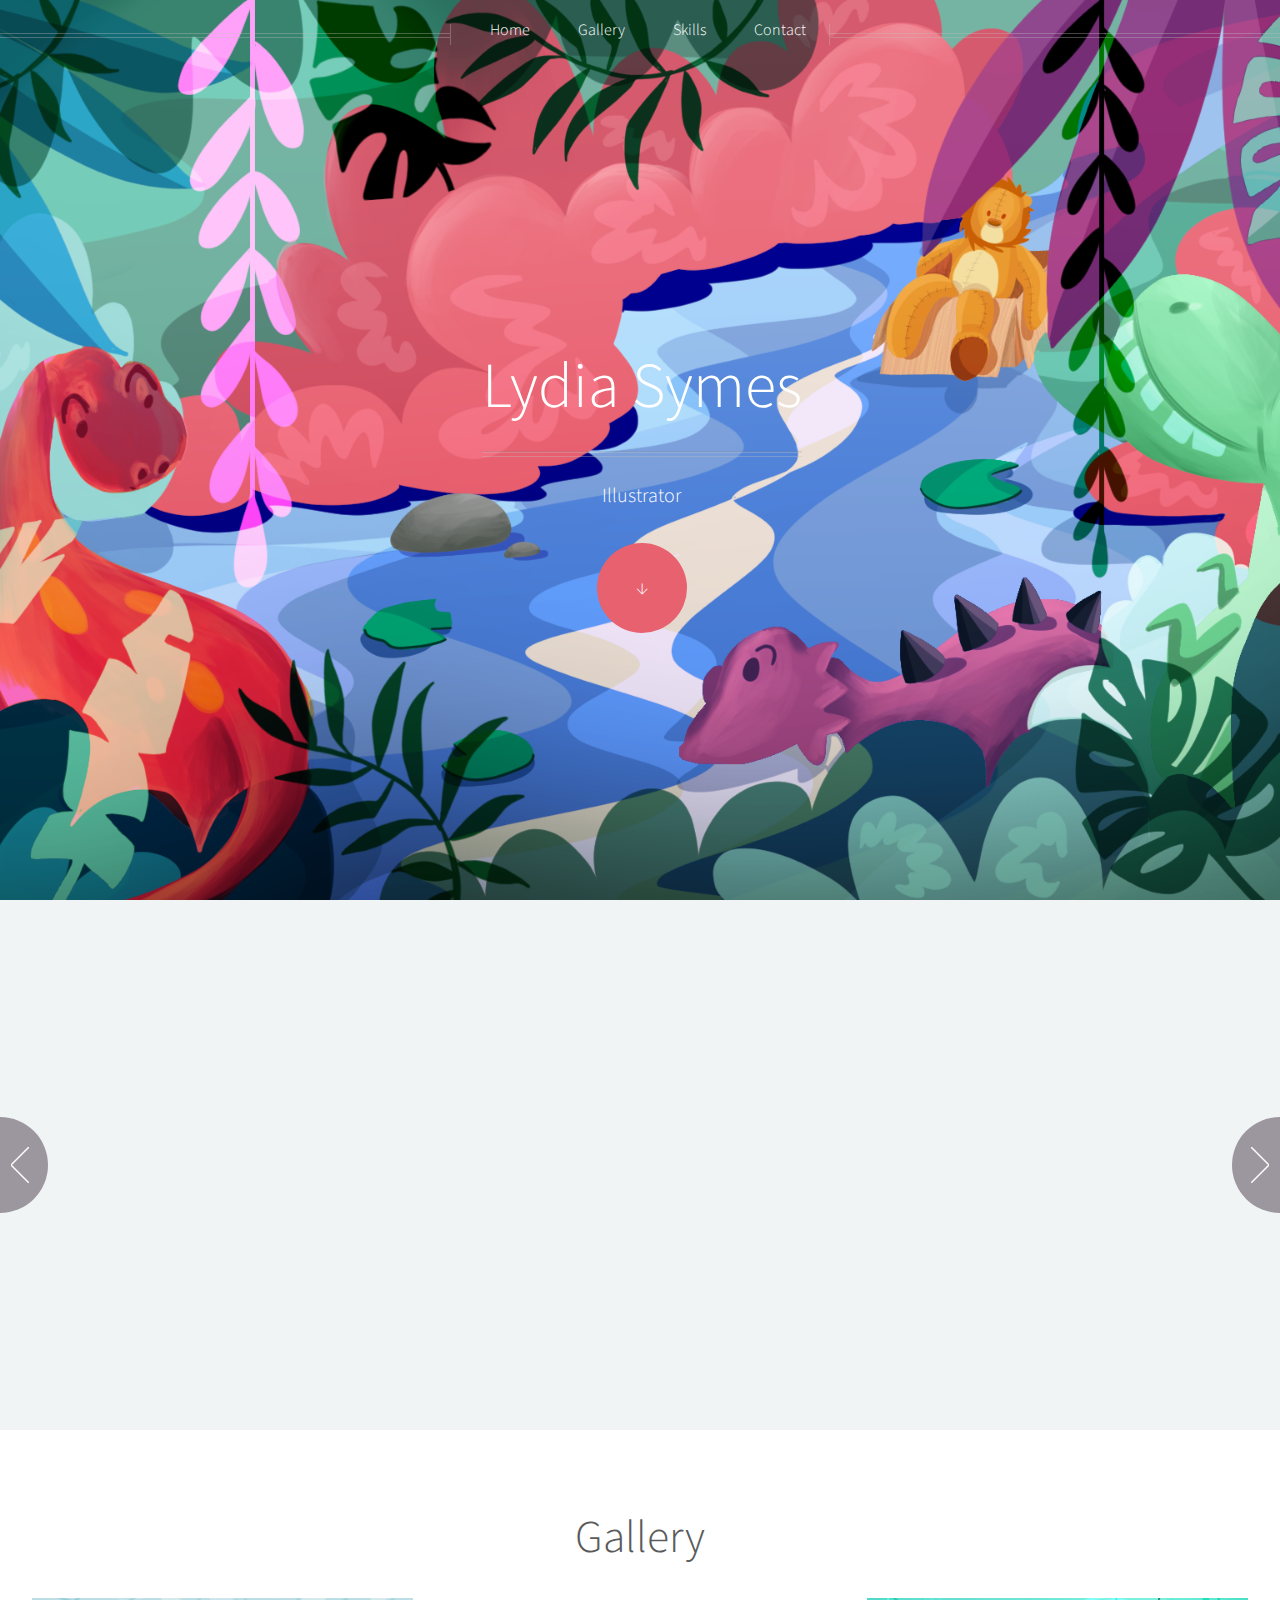
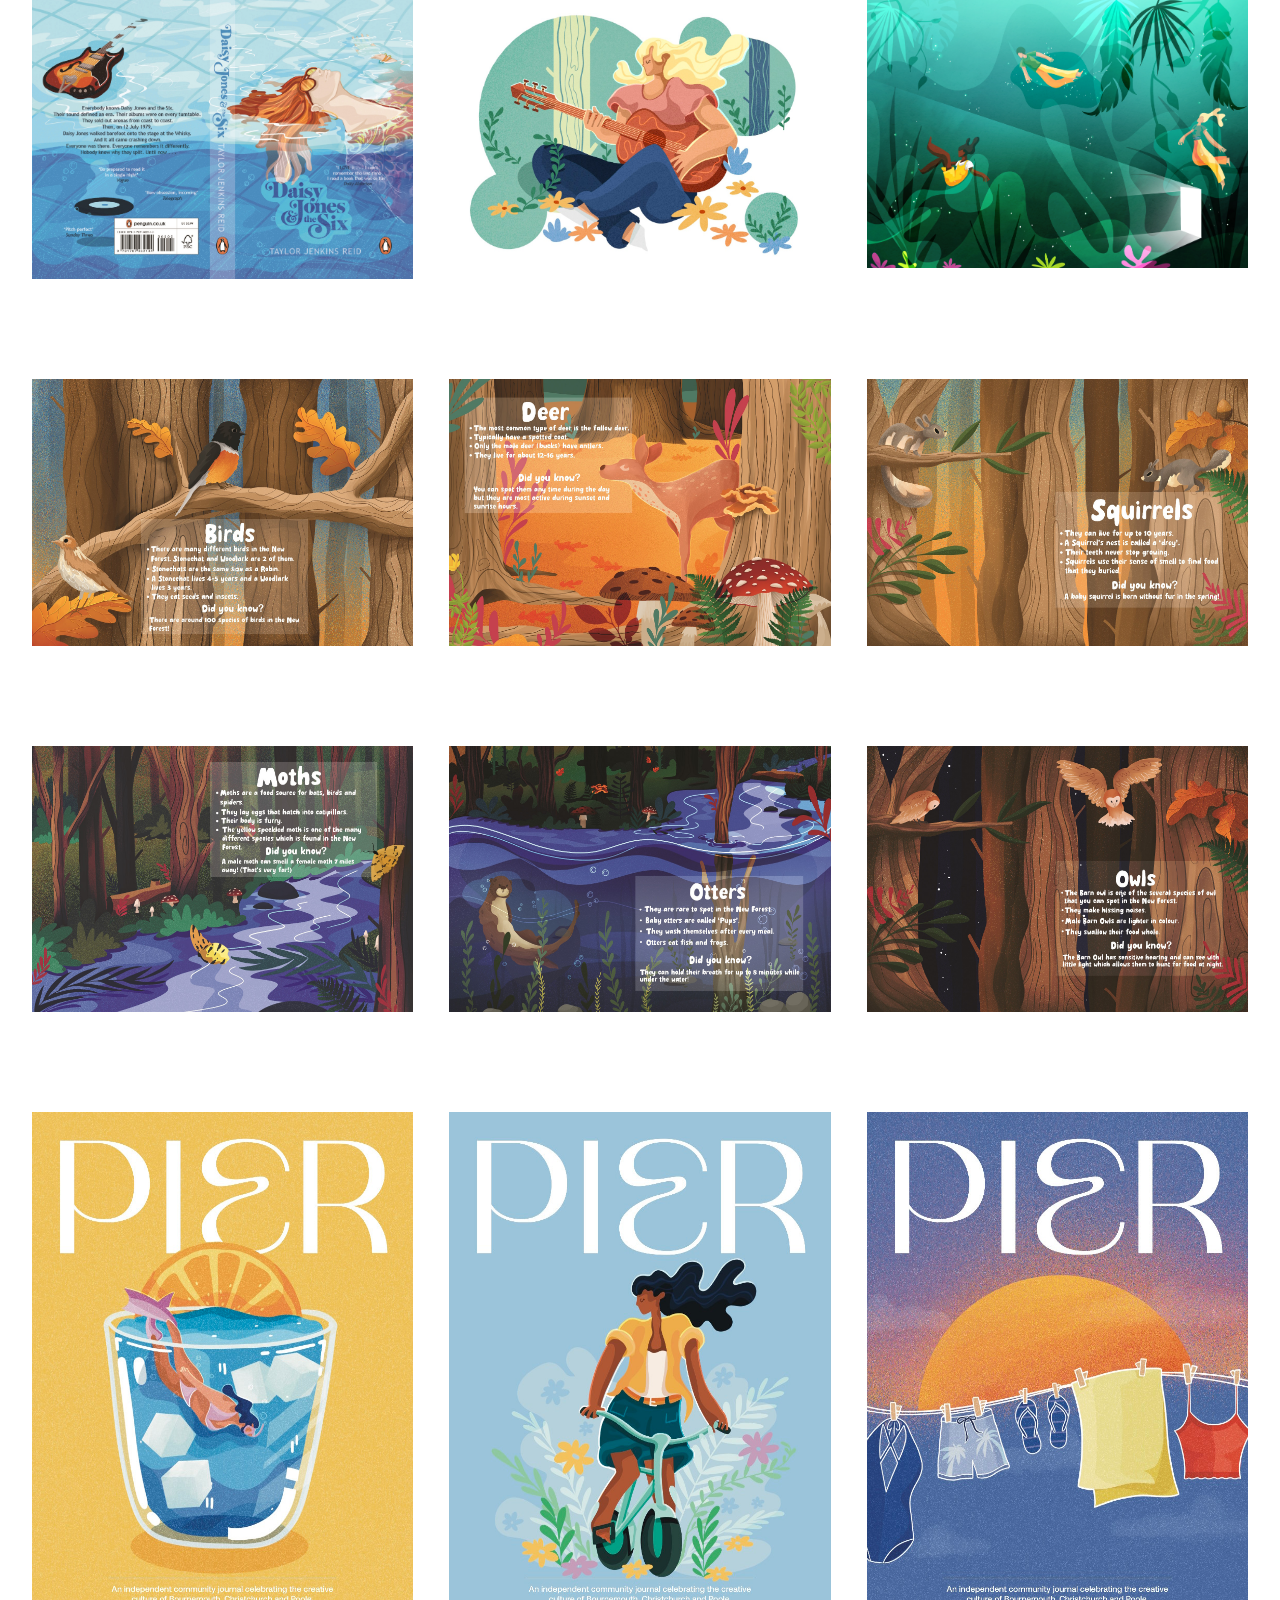
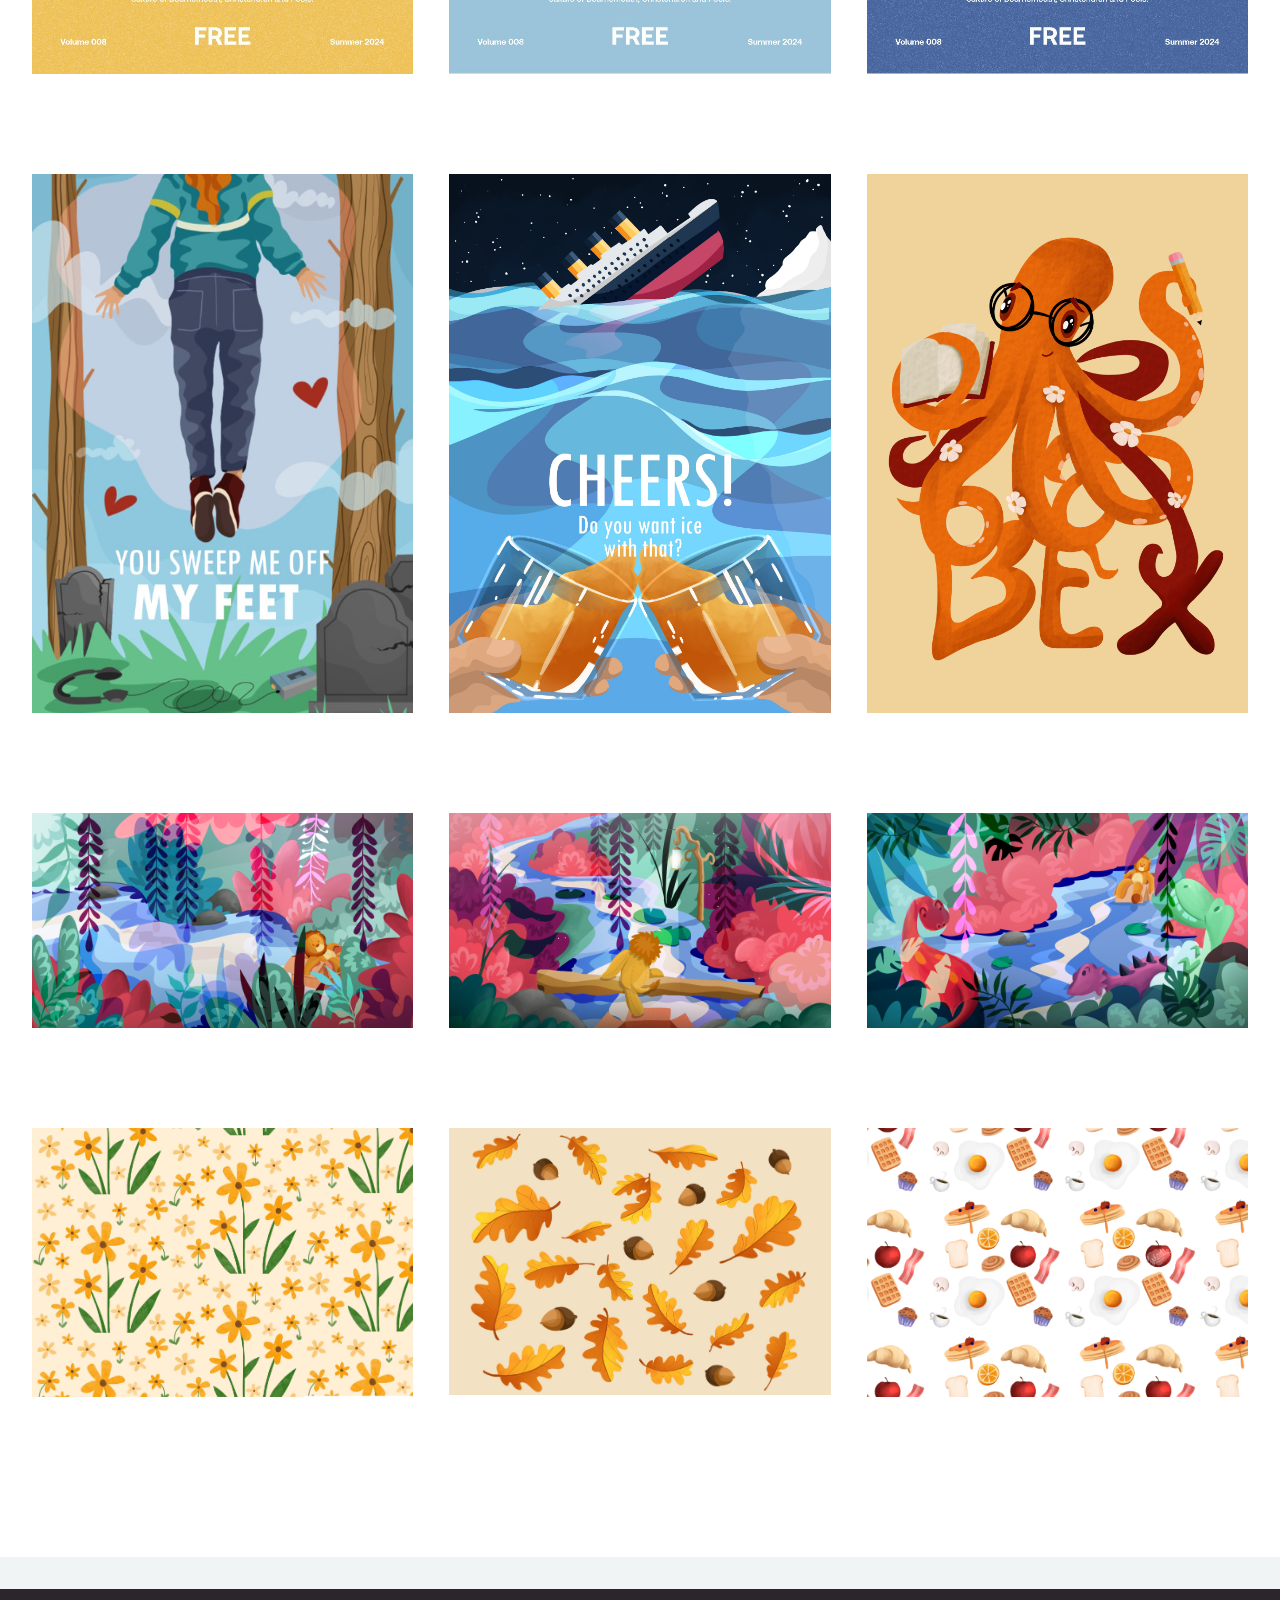
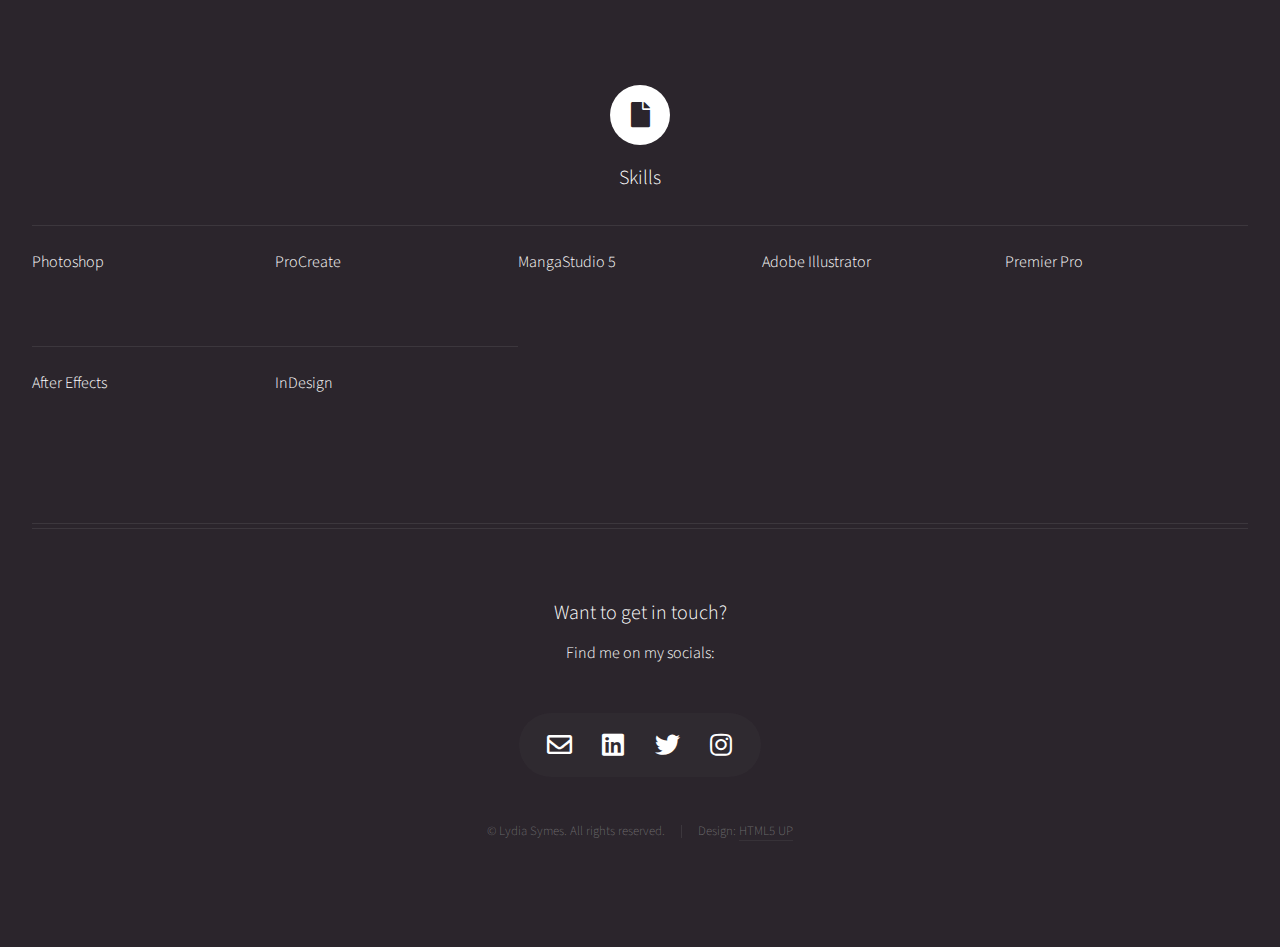
==== commit 712ab740: "Upload Pier Images" ====
--- a/index.html
+++ b/index.html
@@ -150,6 +150,18 @@
 							</article>
 							
 							<article class="col-4 col-12-mobile special">
+								<img class="image featured" src="images/Pier1.jpg" alt="" />
+							</article>
+							
+							<article class="col-4 col-12-mobile special">
+								<img class="image featured" src="images/Pier2.jpg" alt="" />
+							</article>
+							
+							<article class="col-4 col-12-mobile special">
+								<img class="image featured" src="images/Pier3.jpg" alt="" />
+							</article>
+							
+							<article class="col-4 col-12-mobile special">
 								<img class="image featured" src="images/card_stranger_things.jpg" alt="" />
 							</article>
 							
@@ -183,10 +195,6 @@
 							
 							<article class="col-4 col-12-mobile special">
 								<img class="image featured" src="images/pattern_breakfast.png" alt="" />
-							</article>
-							
-							<article class="col-4 col-12-mobile special">
-								<img class="image featured" src="images/poster_rome.png" alt="" />
 							</article>
 						</div>
 					</section>
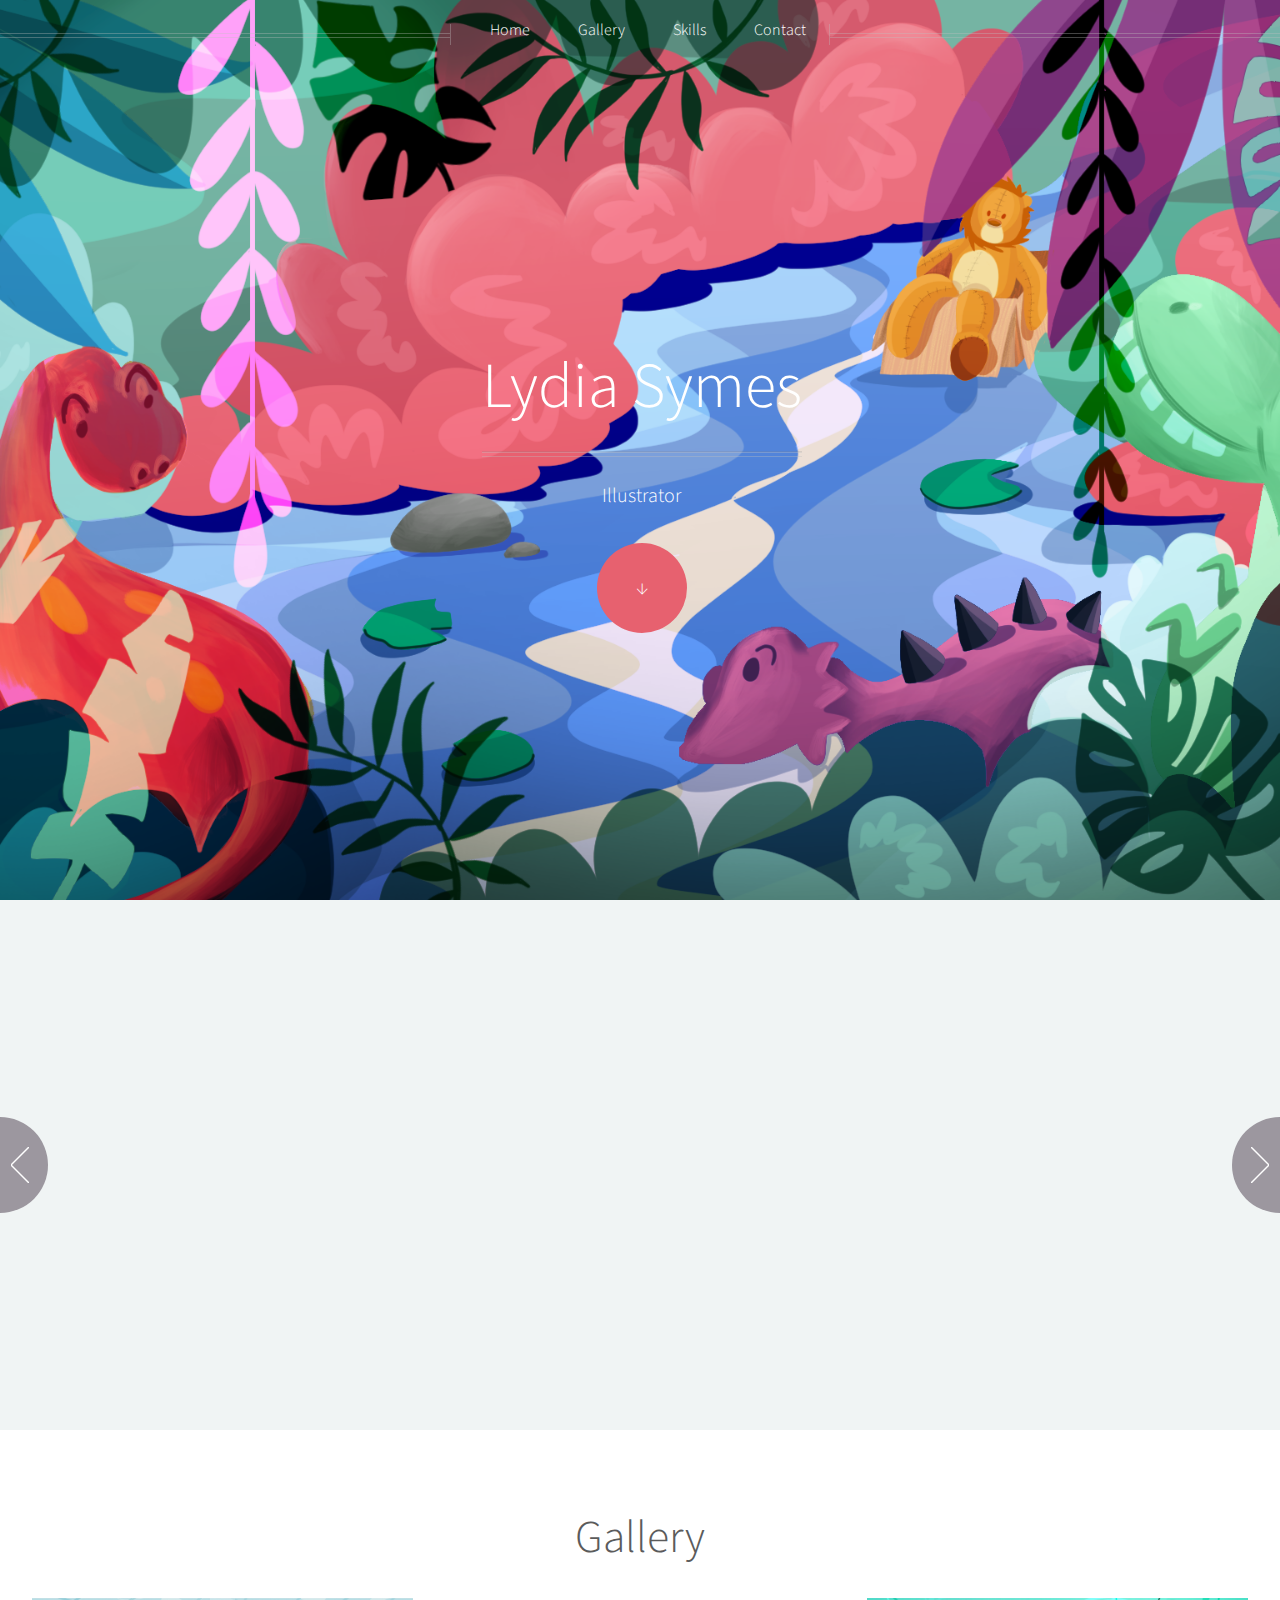
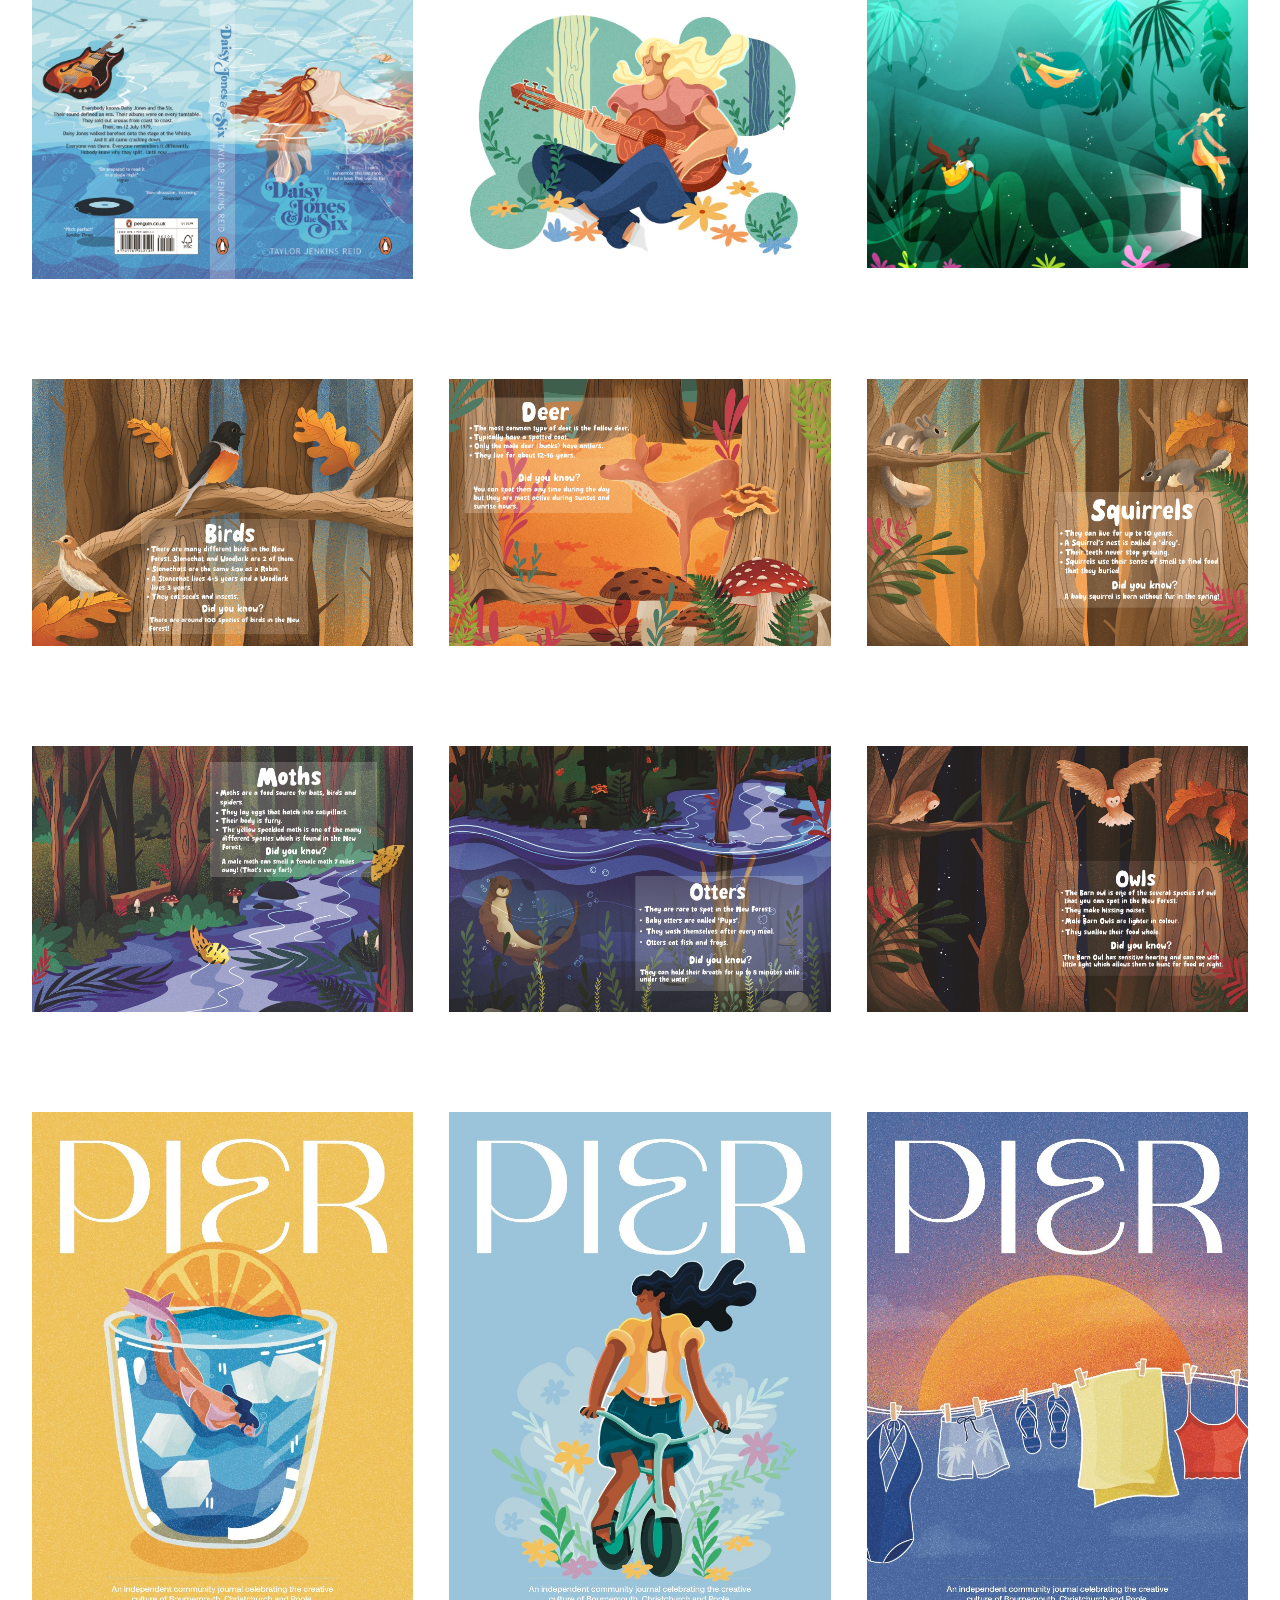
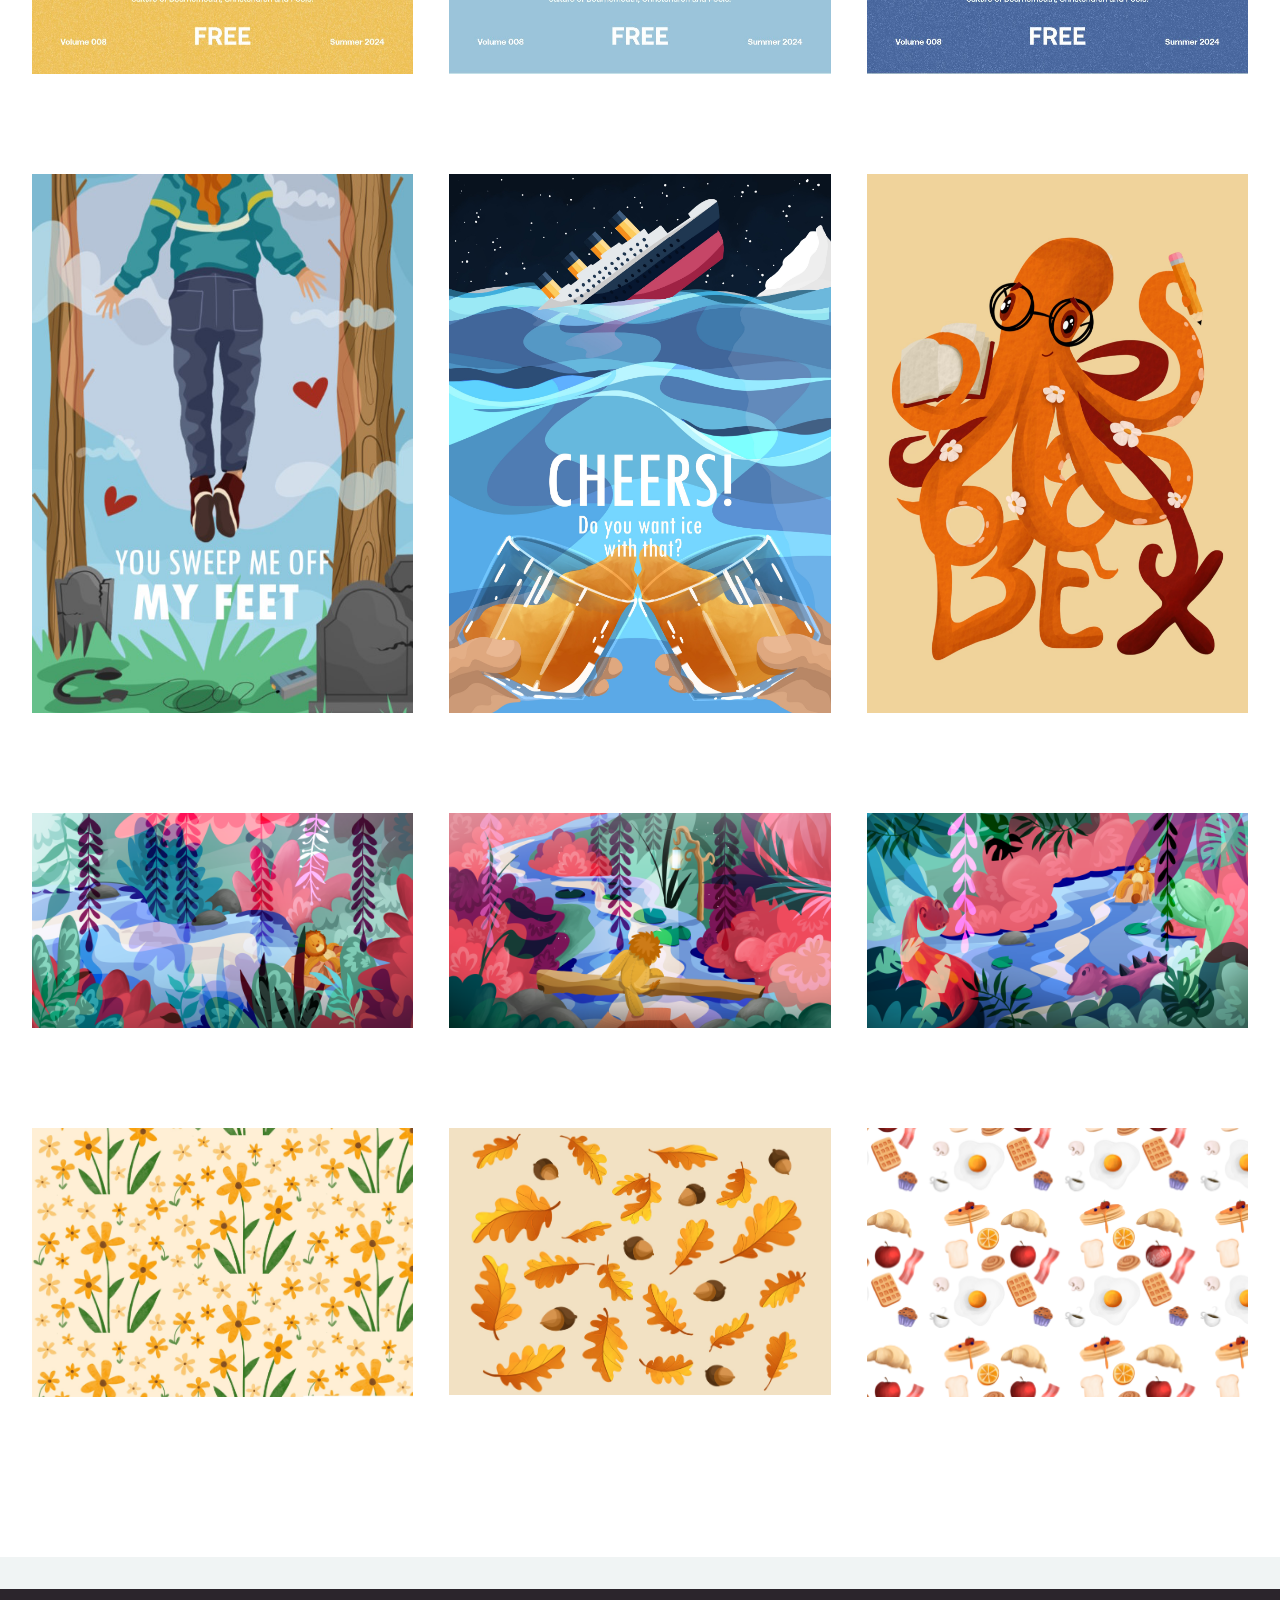
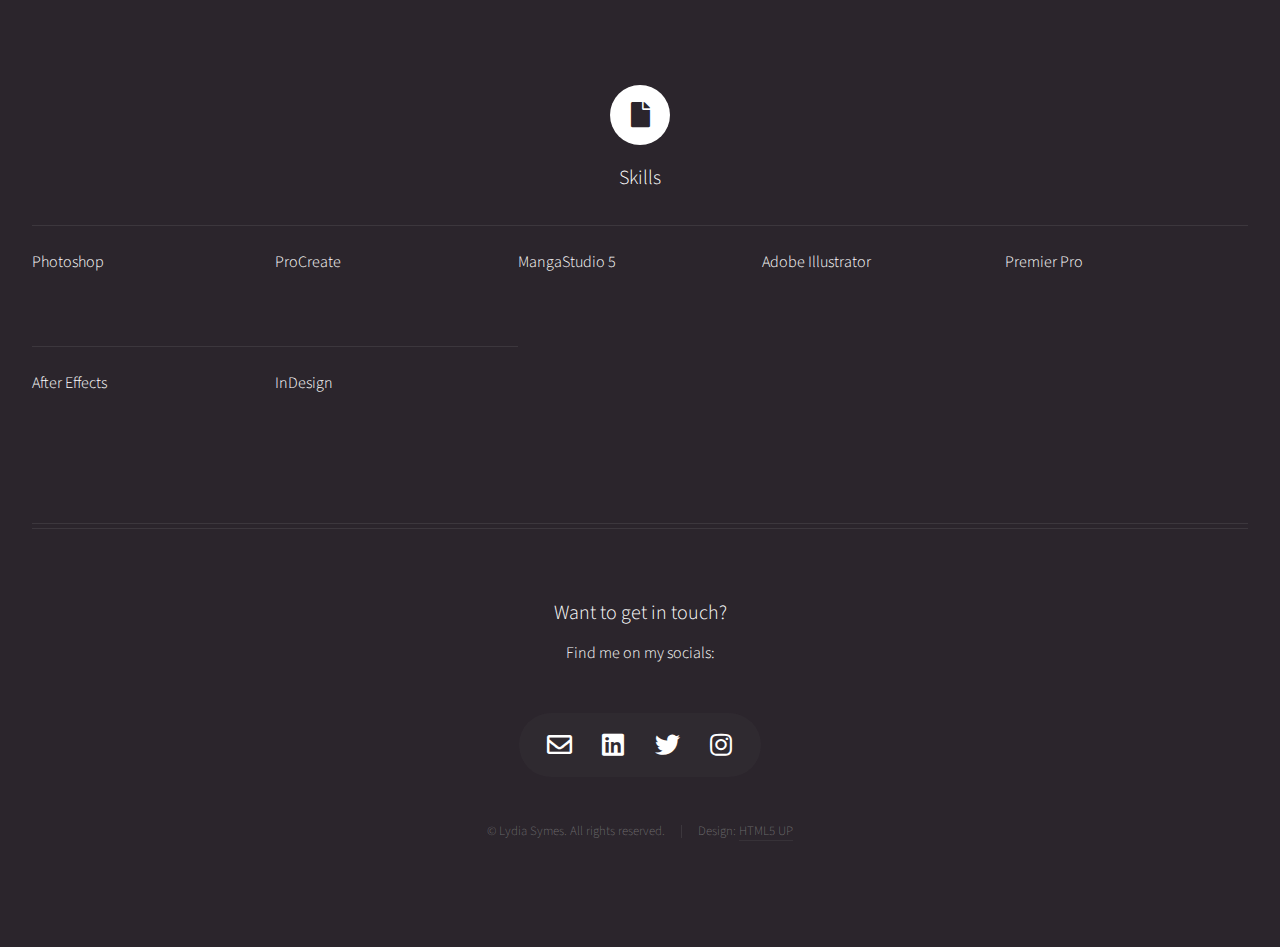
==== commit 2777aa33: "Nature Book, Compress Files" ====
--- a/index.html
+++ b/index.html
@@ -60,6 +60,30 @@
 			<!-- Carousel -->
 				<section id="carousel" class="carousel">
 					<div class="reel">
+					
+						<article>
+							<a href="book.html" class="image carousel"><img src="images/book_1.jpg" alt="" /></a>
+							<header>
+								<h3><a href="book.html">Who lives here?</br>The New Forest</a></h3>
+							</header>
+							<p>Children's picture book</p>
+						</article>
+
+						<article>
+							<a href="teddy-adventure.html" class="image carousel"><img src="images/teddyscene3.png" alt="" /></a>
+							<header>
+								<h3><a href="teddy-adventure.html">Immersive Storytelling</a></h3>
+							</header>
+							<p>Final Year University Project</p>
+						</article>
+
+						<article>
+							<a href="biosphere.html" class="image carousel"><img src="images/isolation.jpg" alt="" /></a>
+							<header>
+								<h3><a href="biosphere.html">Biosphere 2</a></h3>
+							</header>
+							<p>Inspired by the real life experiment Biosphere 2</p>
+						</article>
 
 						<article>
 							<a href="water-bottle.html" class="image carousel"><img src="images/bottle3.png" alt="" /></a>
@@ -68,14 +92,6 @@
 							</header>
 							<p>A refreshing design</p>
 						</article>
-
-						<article>
-							<a href="teddy-adventure.html" class="image carousel"><img src="images/teddyscene3.png" alt="" /></a>
-							<header>
-								<h3><a href="teddy-adventure.html">Immersive Storytelling</a></h3>
-							</header>
-							<p>Final Year University Project</p>
-						</article>
 						
 						<article>
 							<a href="immersive.html" class="image carousel"><img src="images/immersiveSpace.jpg" alt="" /></a>
@@ -83,14 +99,6 @@
 								<h3><a href="immersive.html">Exploration</a></h3>
 							</header>
 							<p>Experimental scenic illustrations</p>
-						</article>
-
-						<article>
-							<a href="biosphere.html" class="image carousel"><img src="images/isolation.jpg" alt="" /></a>
-							<header>
-								<h3><a href="biosphere.html">Biosphere 2</a></h3>
-							</header>
-							<p>Inspired by the real life experiment Biosphere 2</p>
 						</article>
 
 						<article>
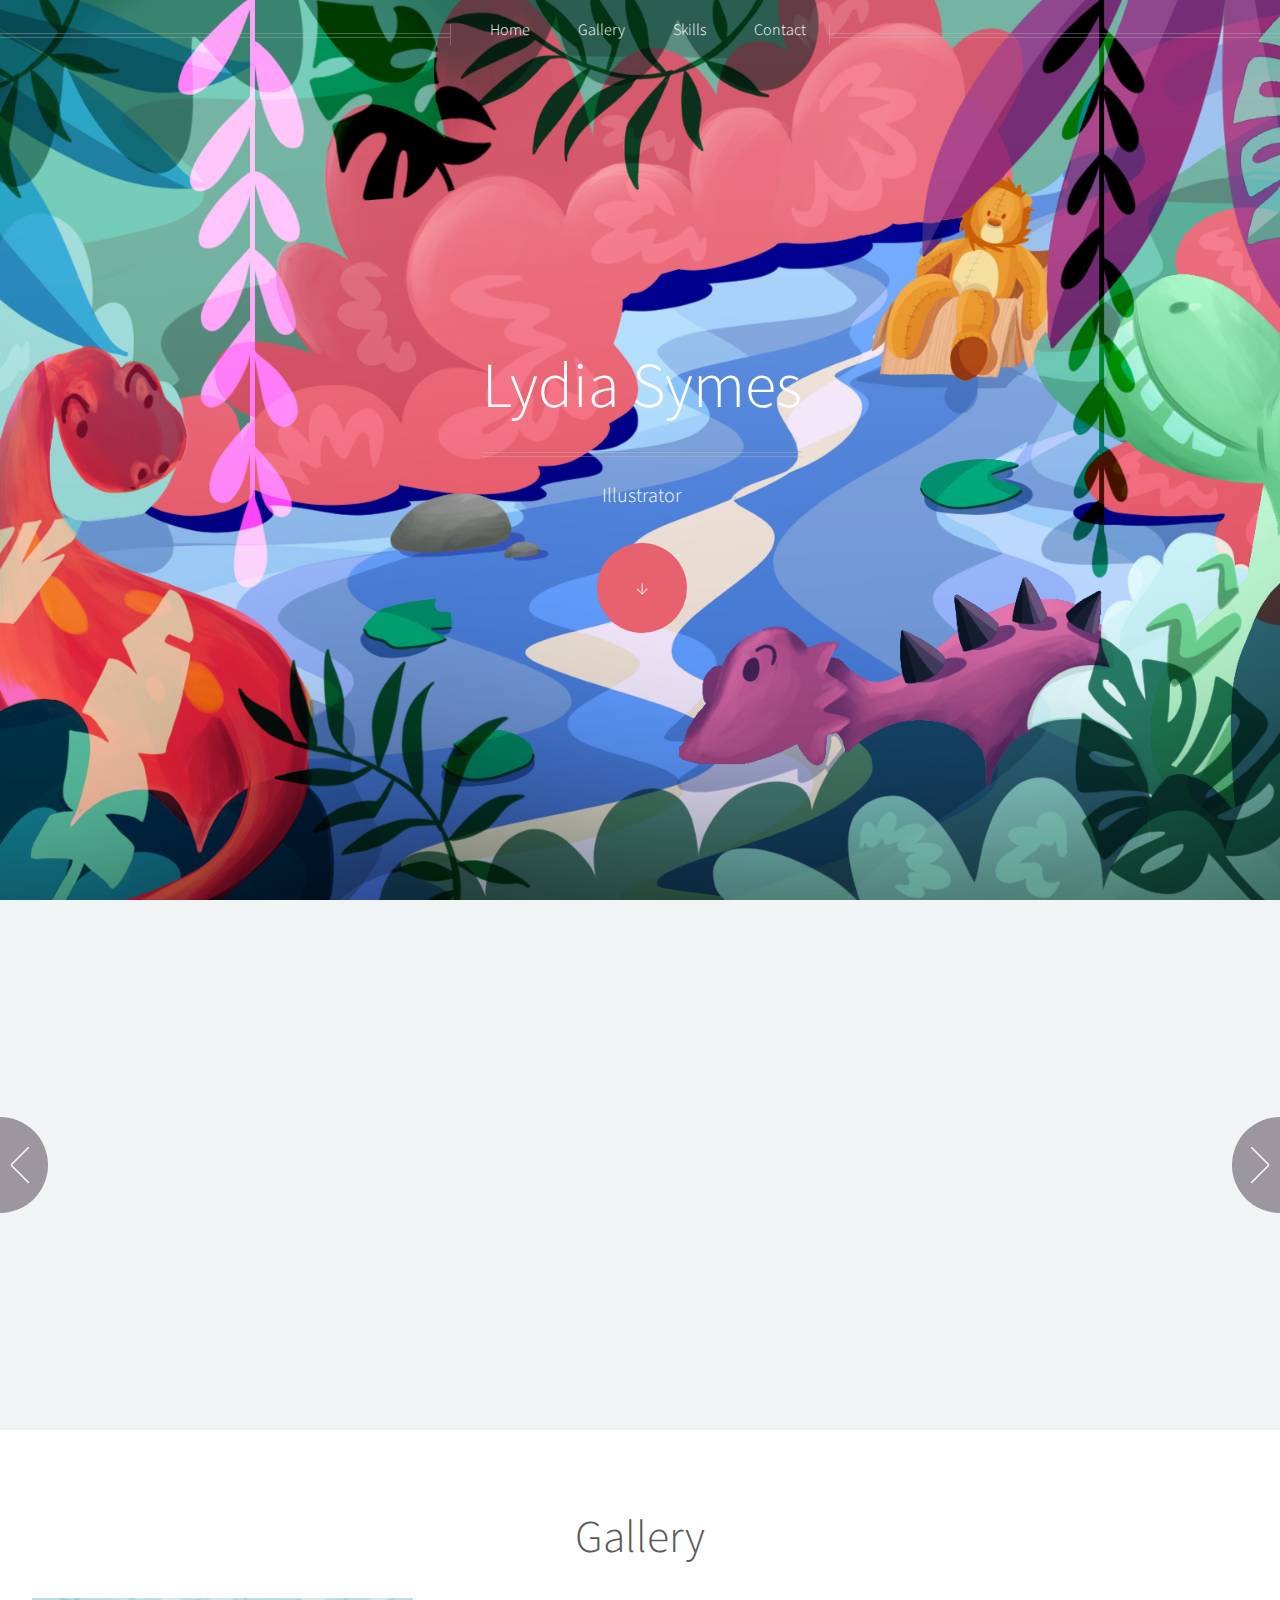
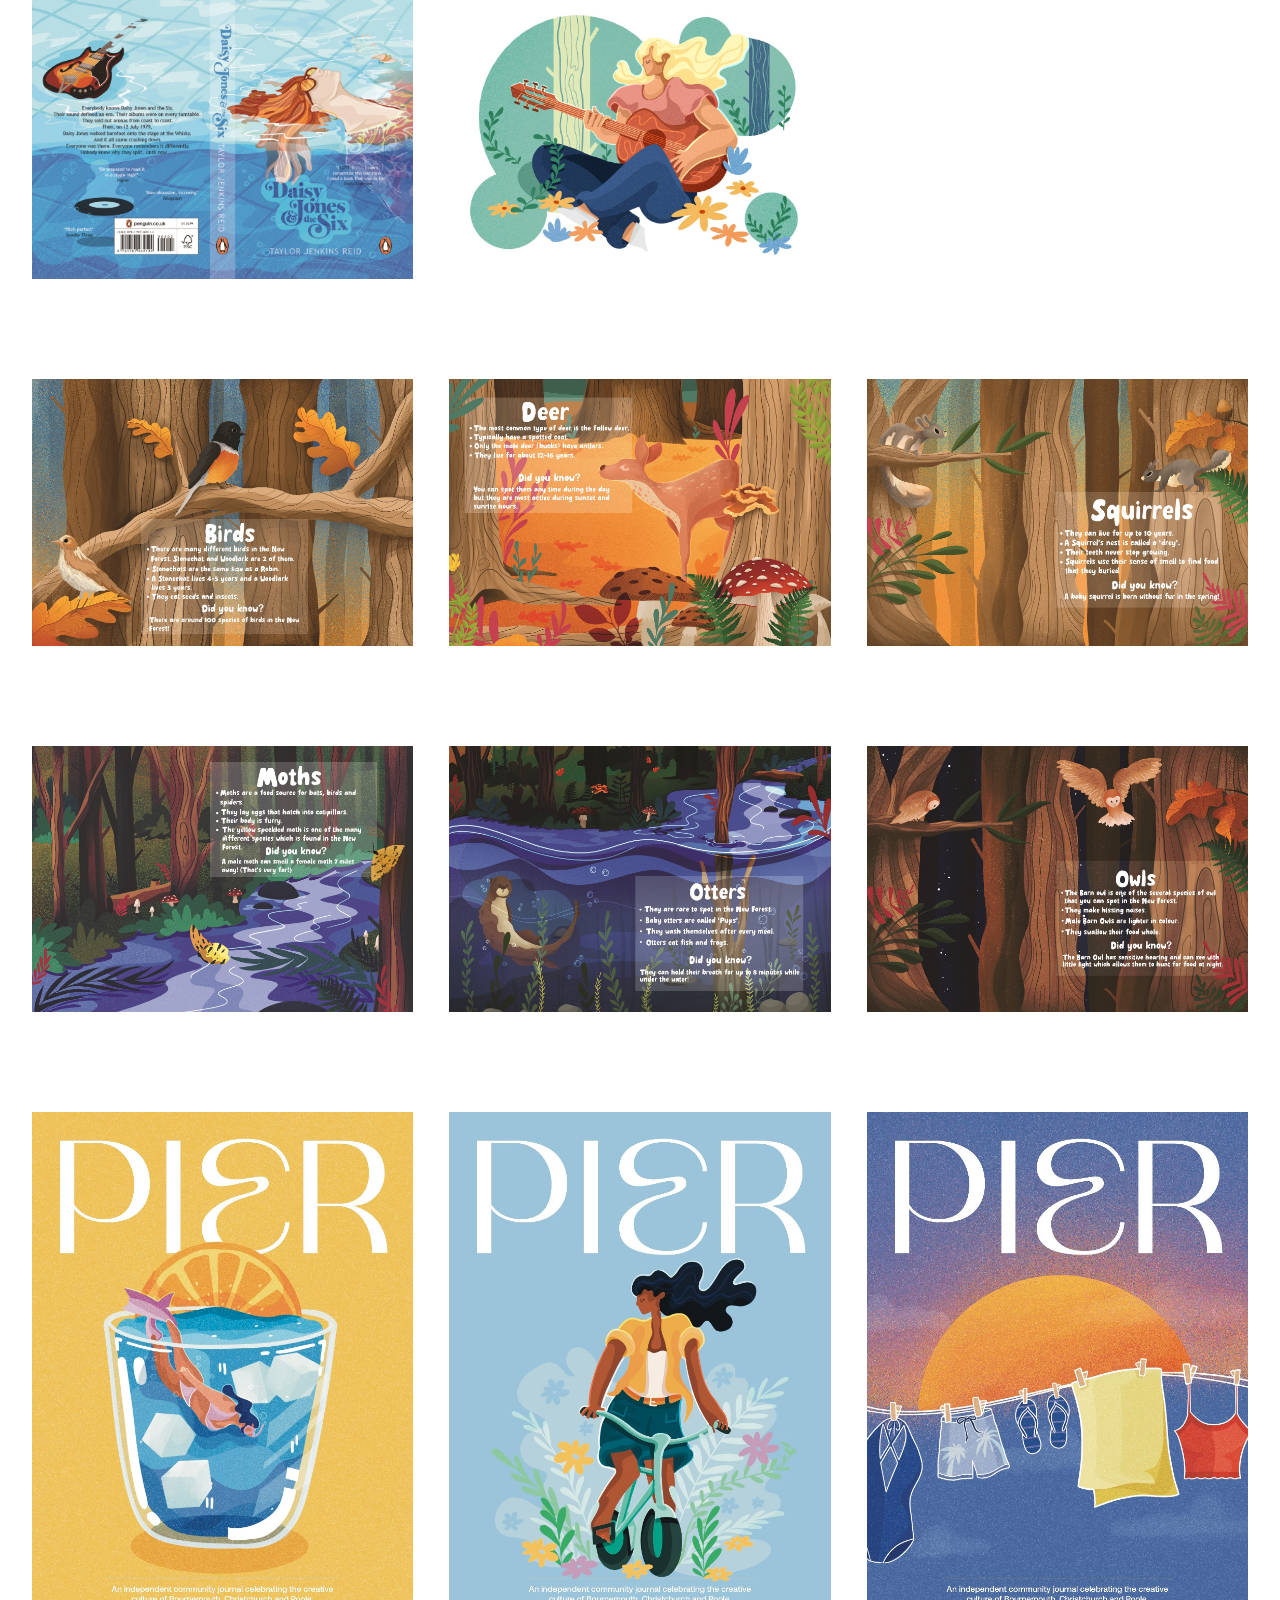
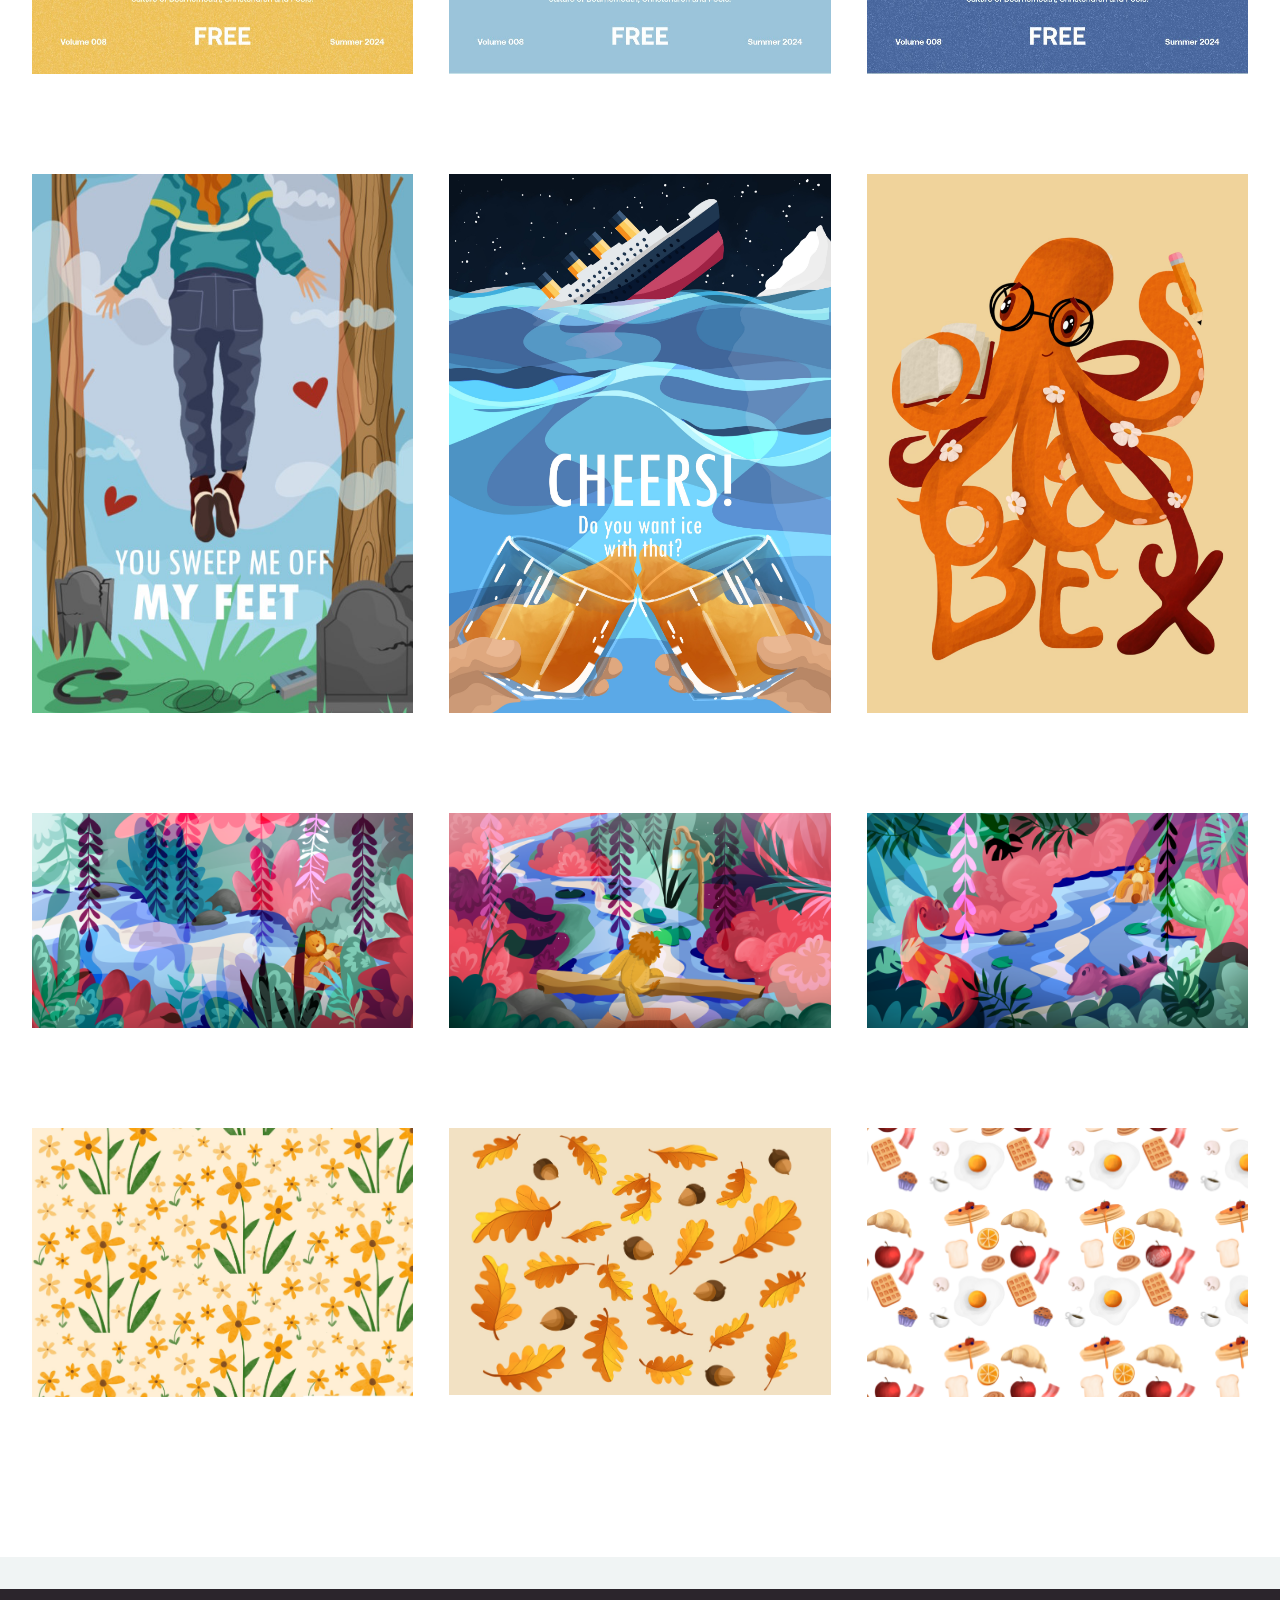
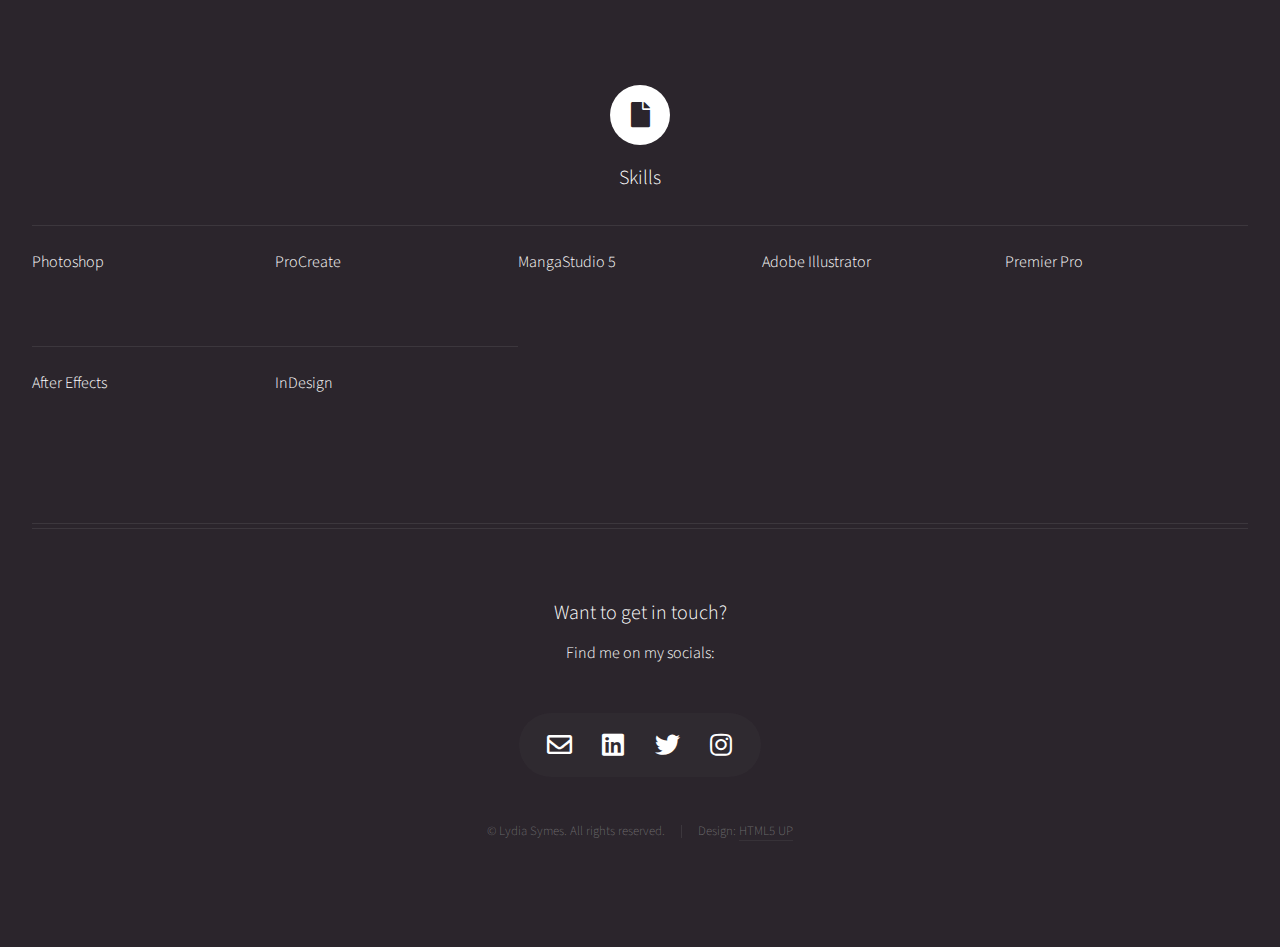
==== commit bafb074f: "Add Olympic Drawing" ====
--- a/index.html
+++ b/index.html
@@ -130,7 +130,7 @@
 							</article>
 							
 							<article class="col-4 col-12-mobile special">
-								<img class="image featured" src="images/immersiveForest.jpg" alt="" />
+								<img class="image featured" src="images/olympics.png" alt="" />
 							</article>
 							
 							<article class="col-4 col-12-mobile special">
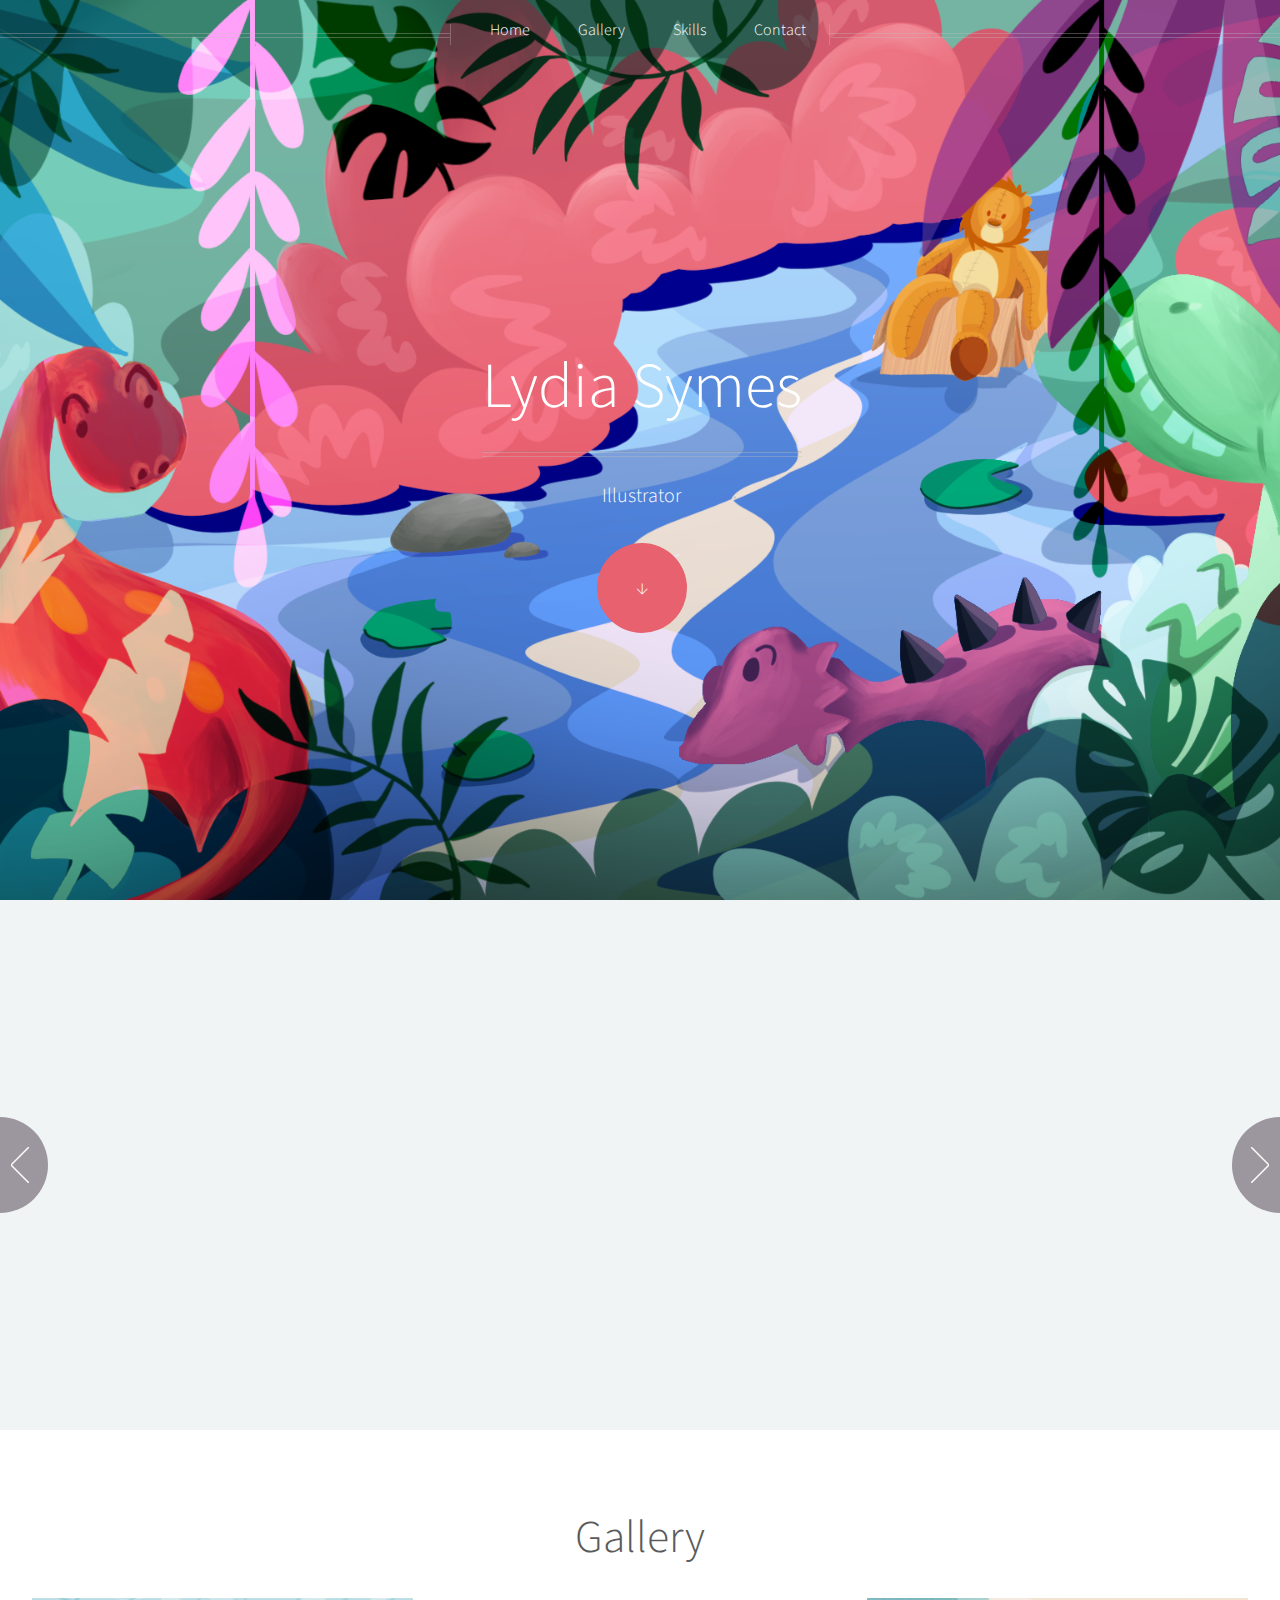
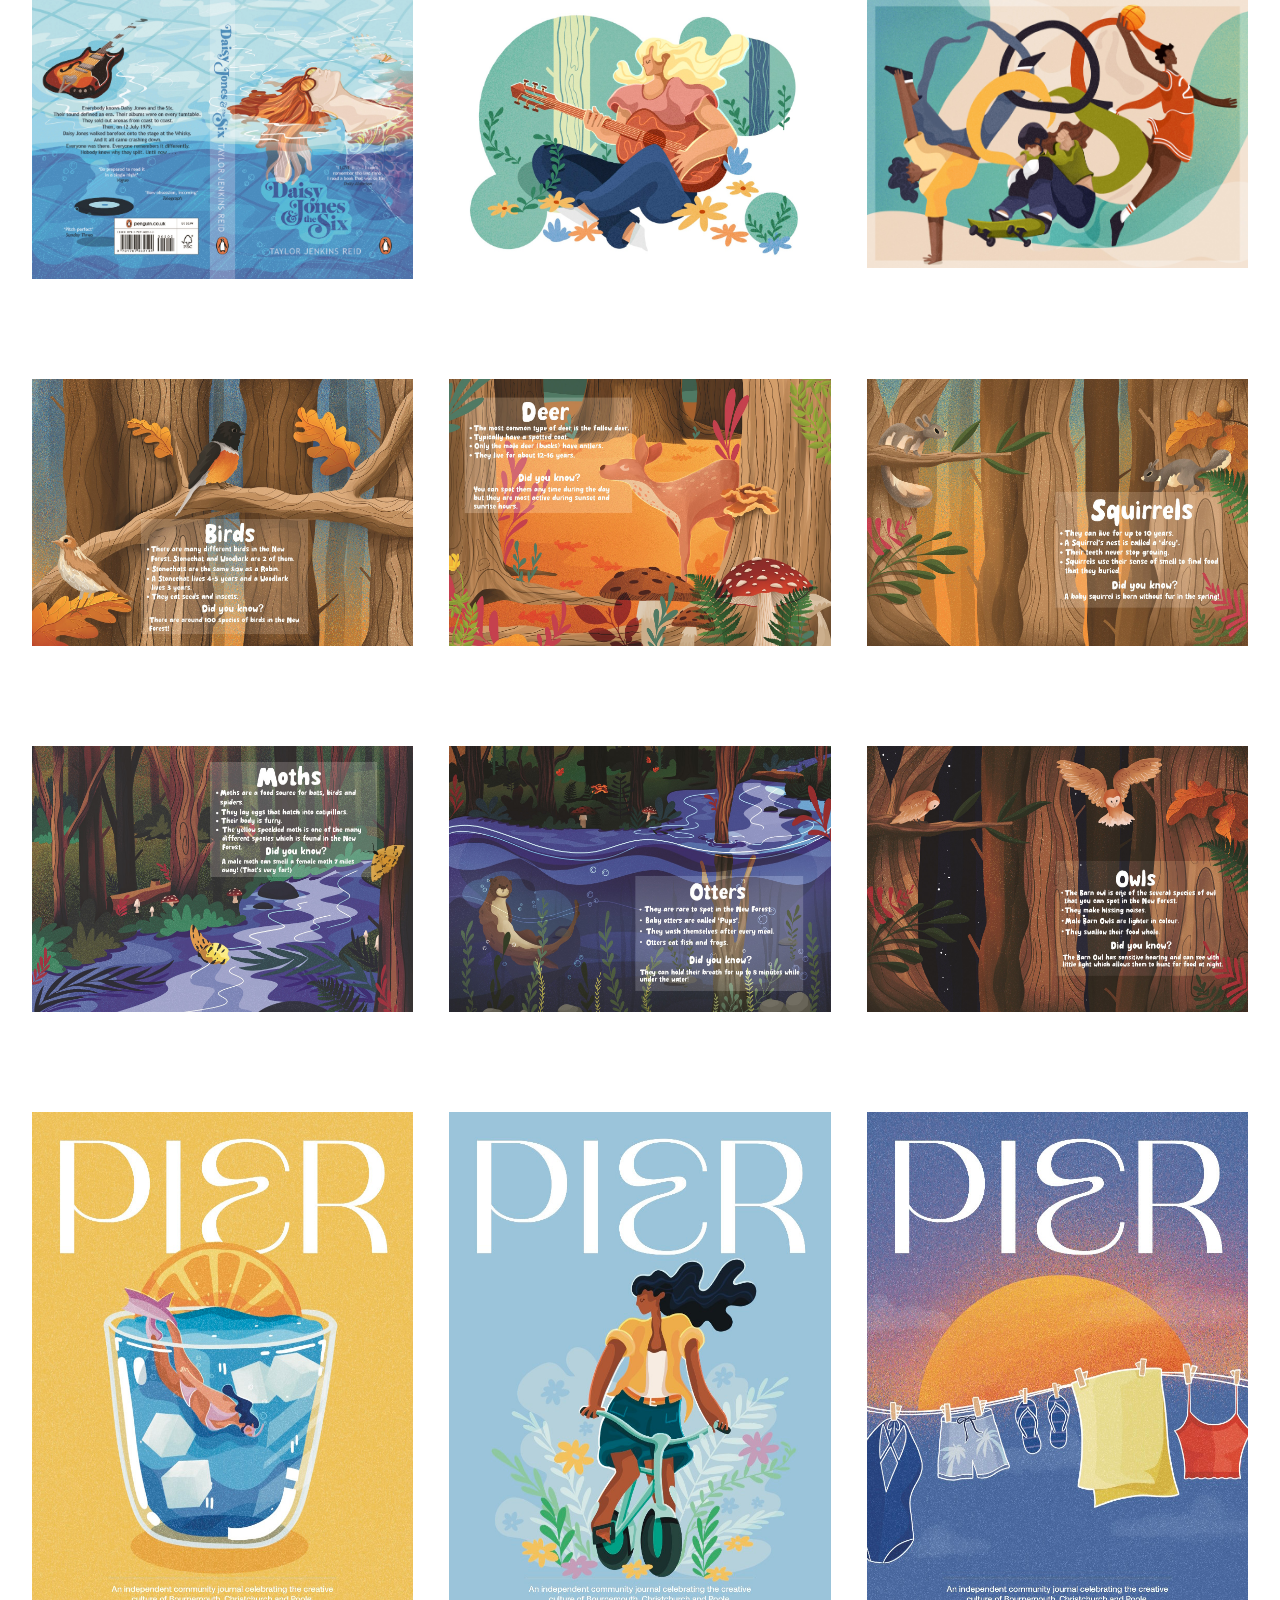
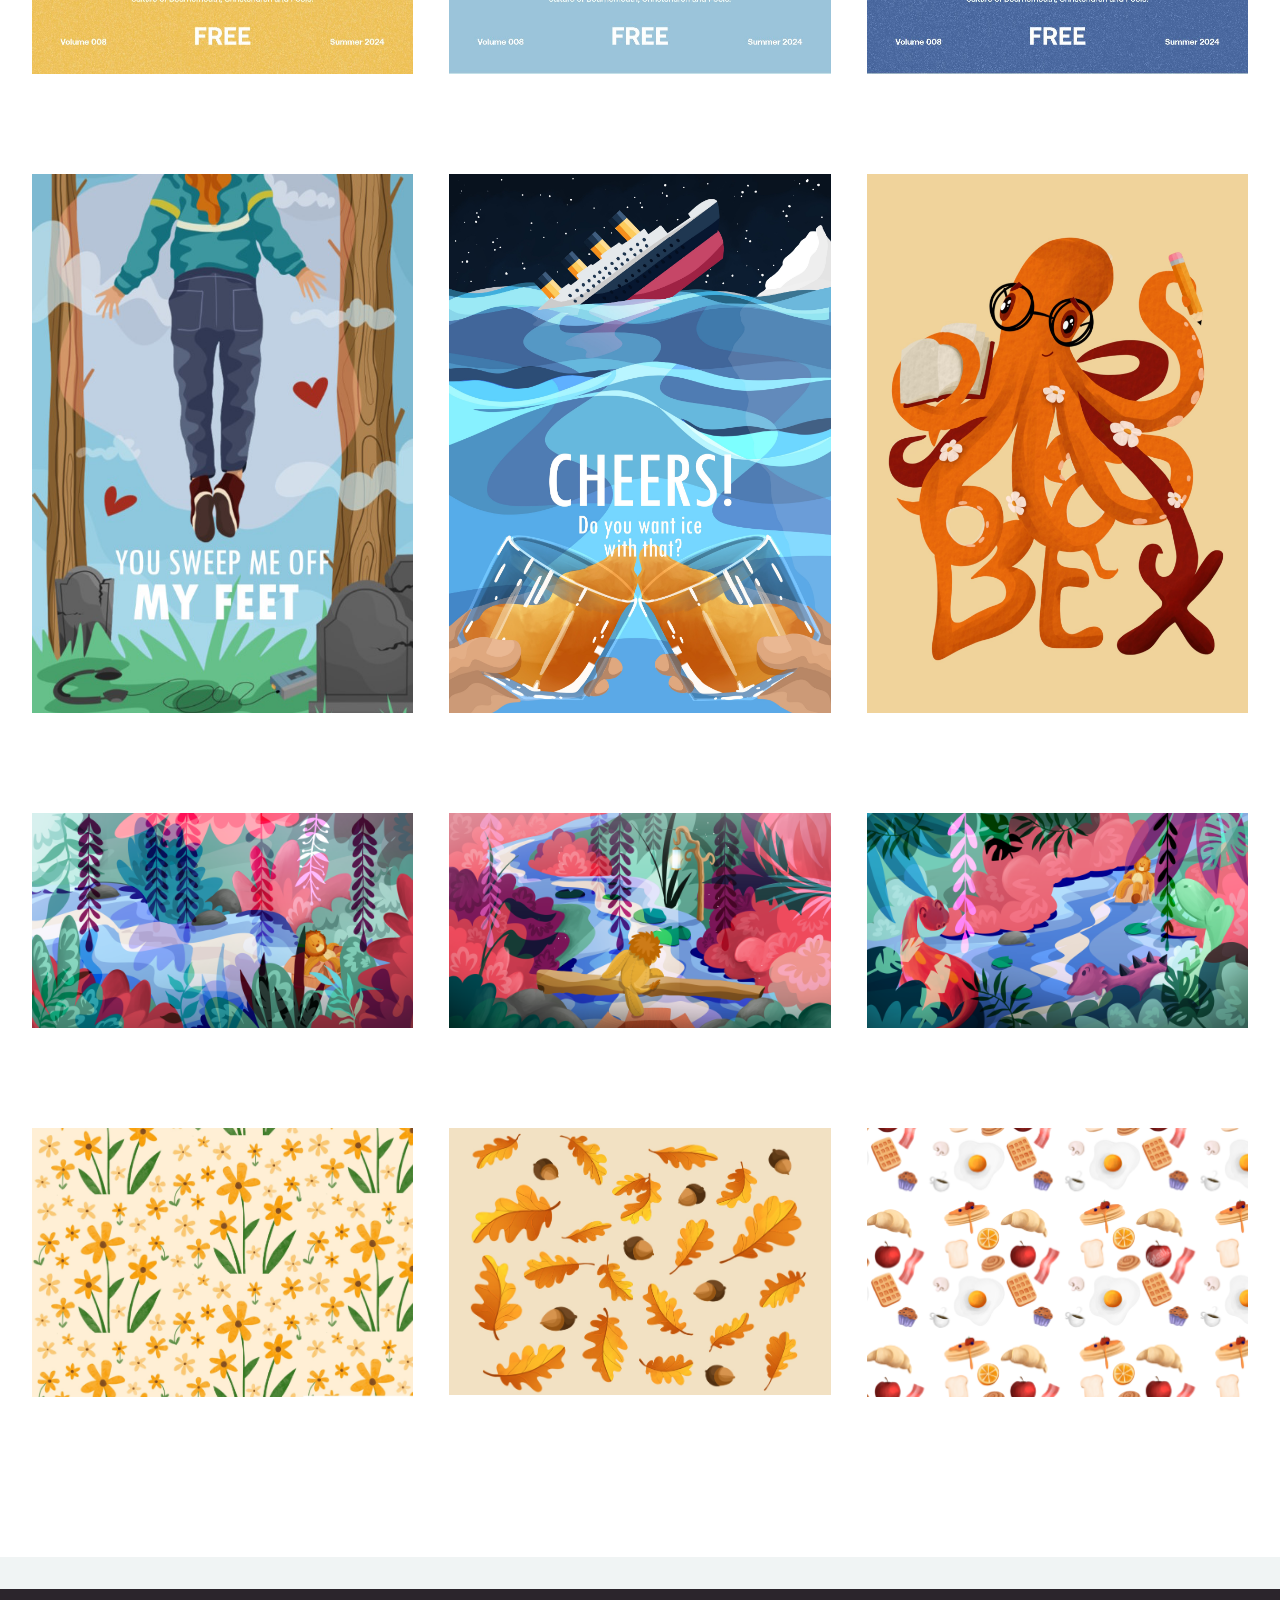
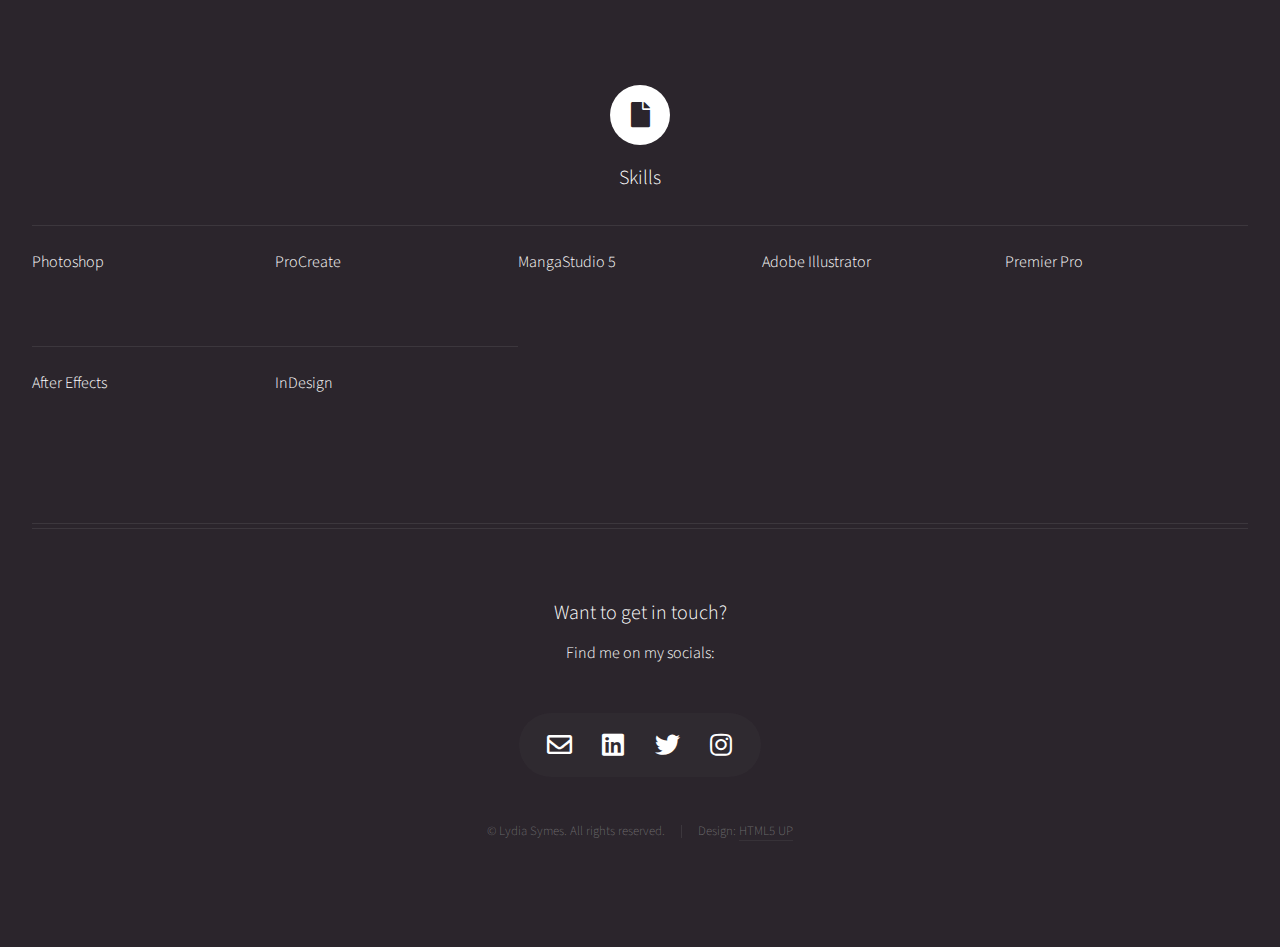
==== commit 1634e67e: "Update index.html" ====
--- a/index.html
+++ b/index.html
@@ -130,7 +130,7 @@
 							</article>
 							
 							<article class="col-4 col-12-mobile special">
-								<img class="image featured" src="images/olympics.png" alt="" />
+								<img class="image featured" src="images/olympics.jpg" alt="" />
 							</article>
 							
 							<article class="col-4 col-12-mobile special">
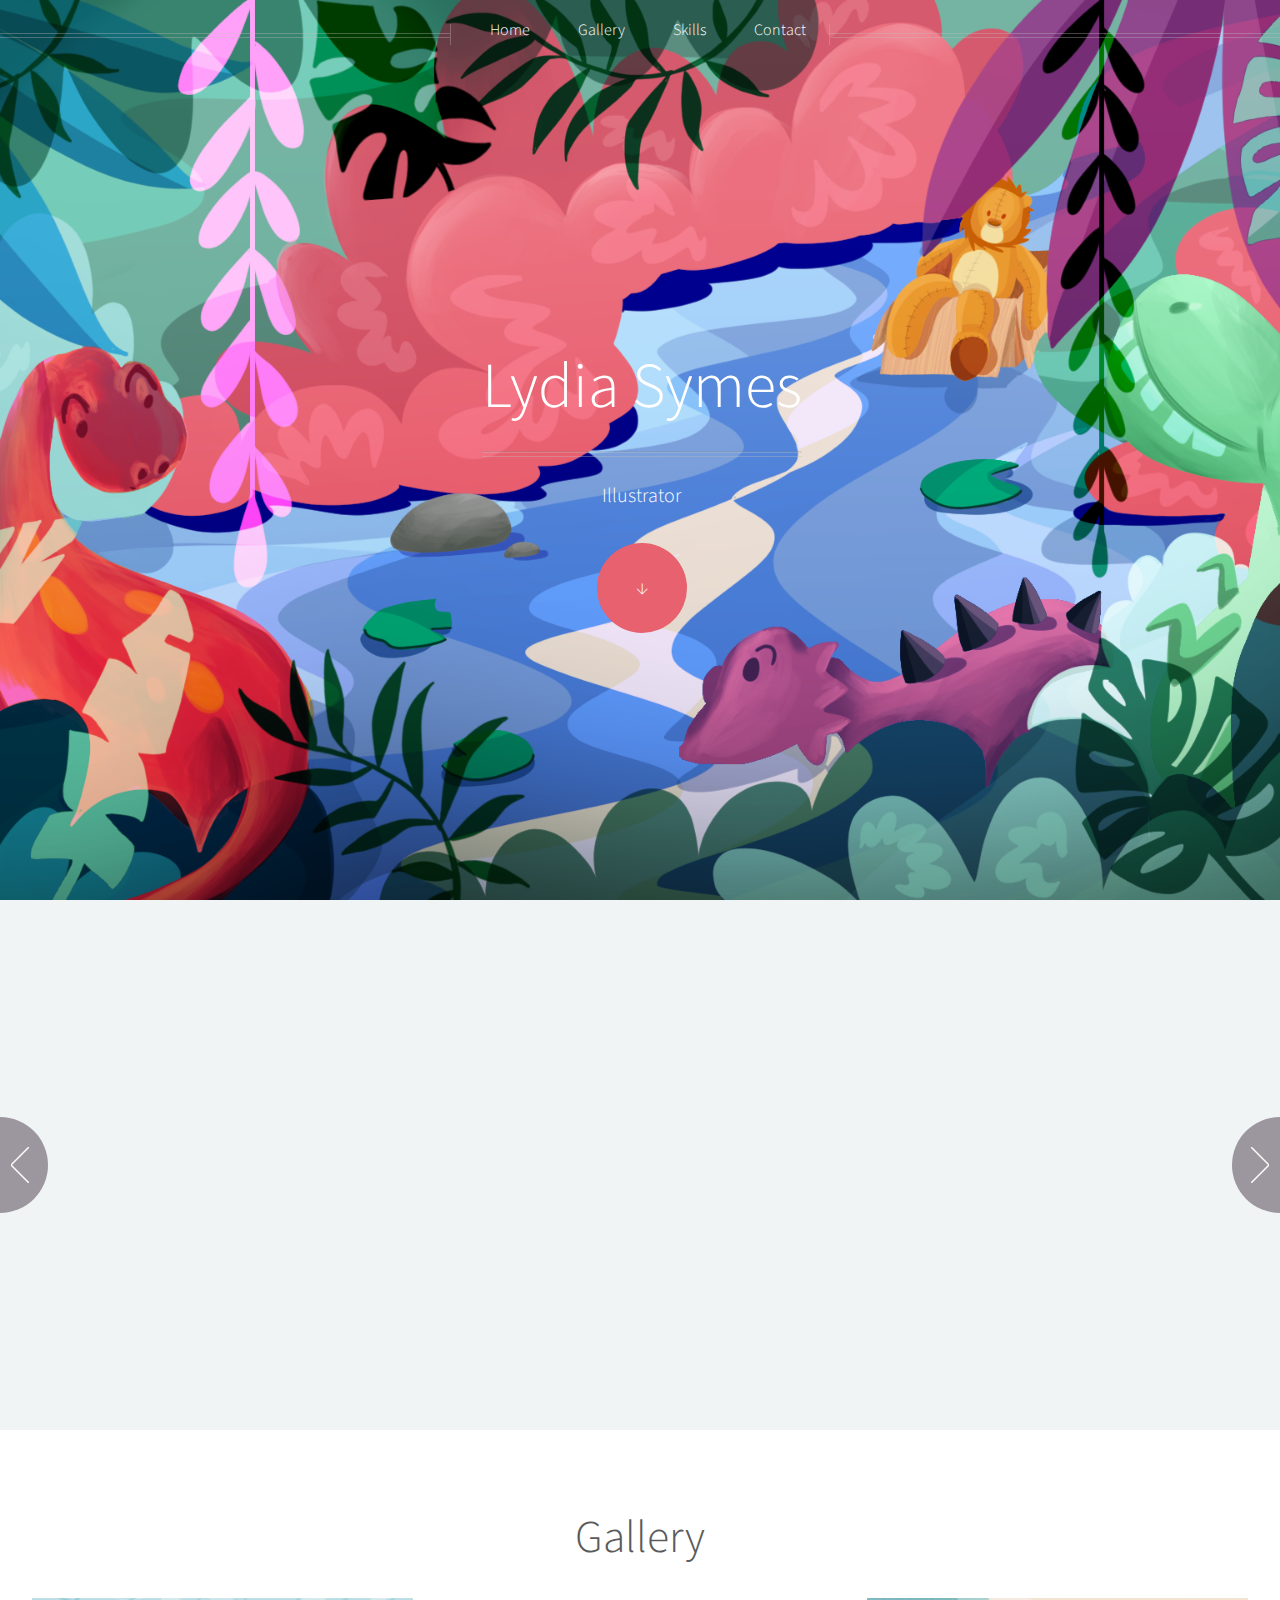
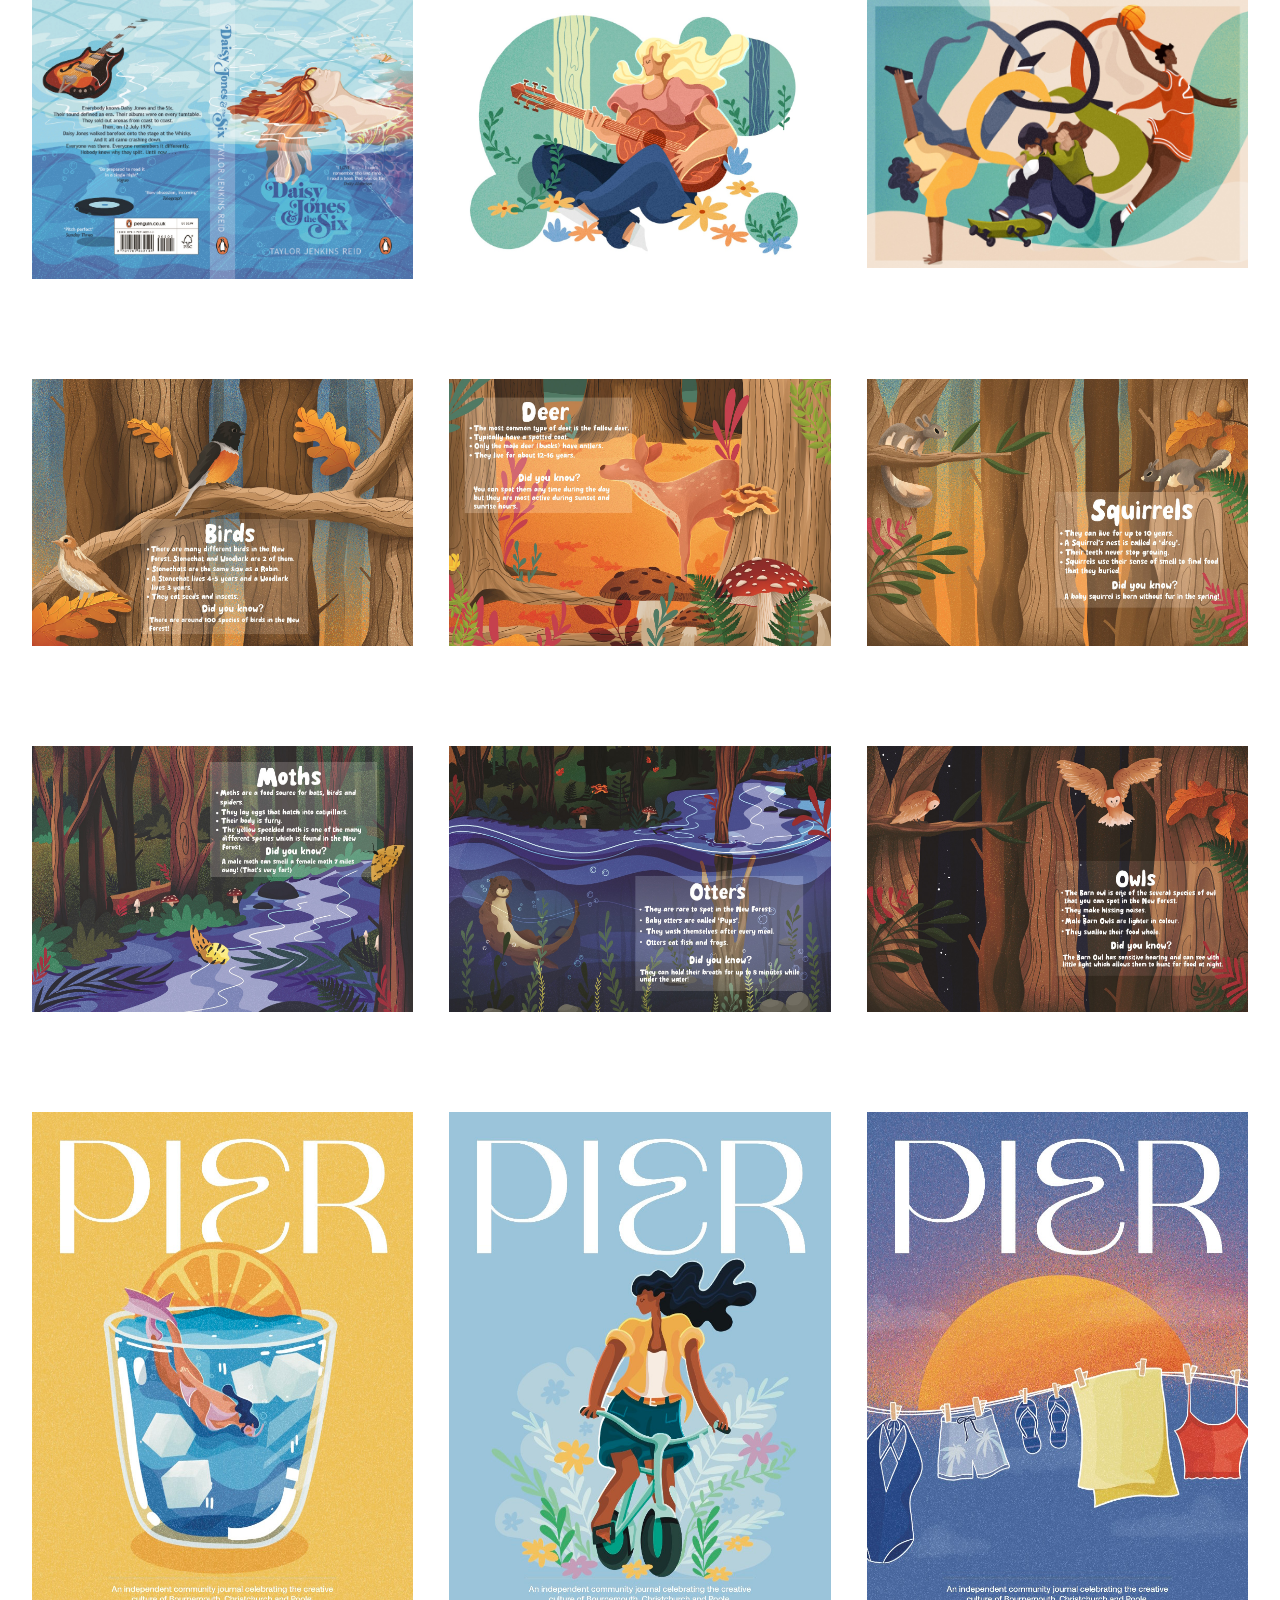
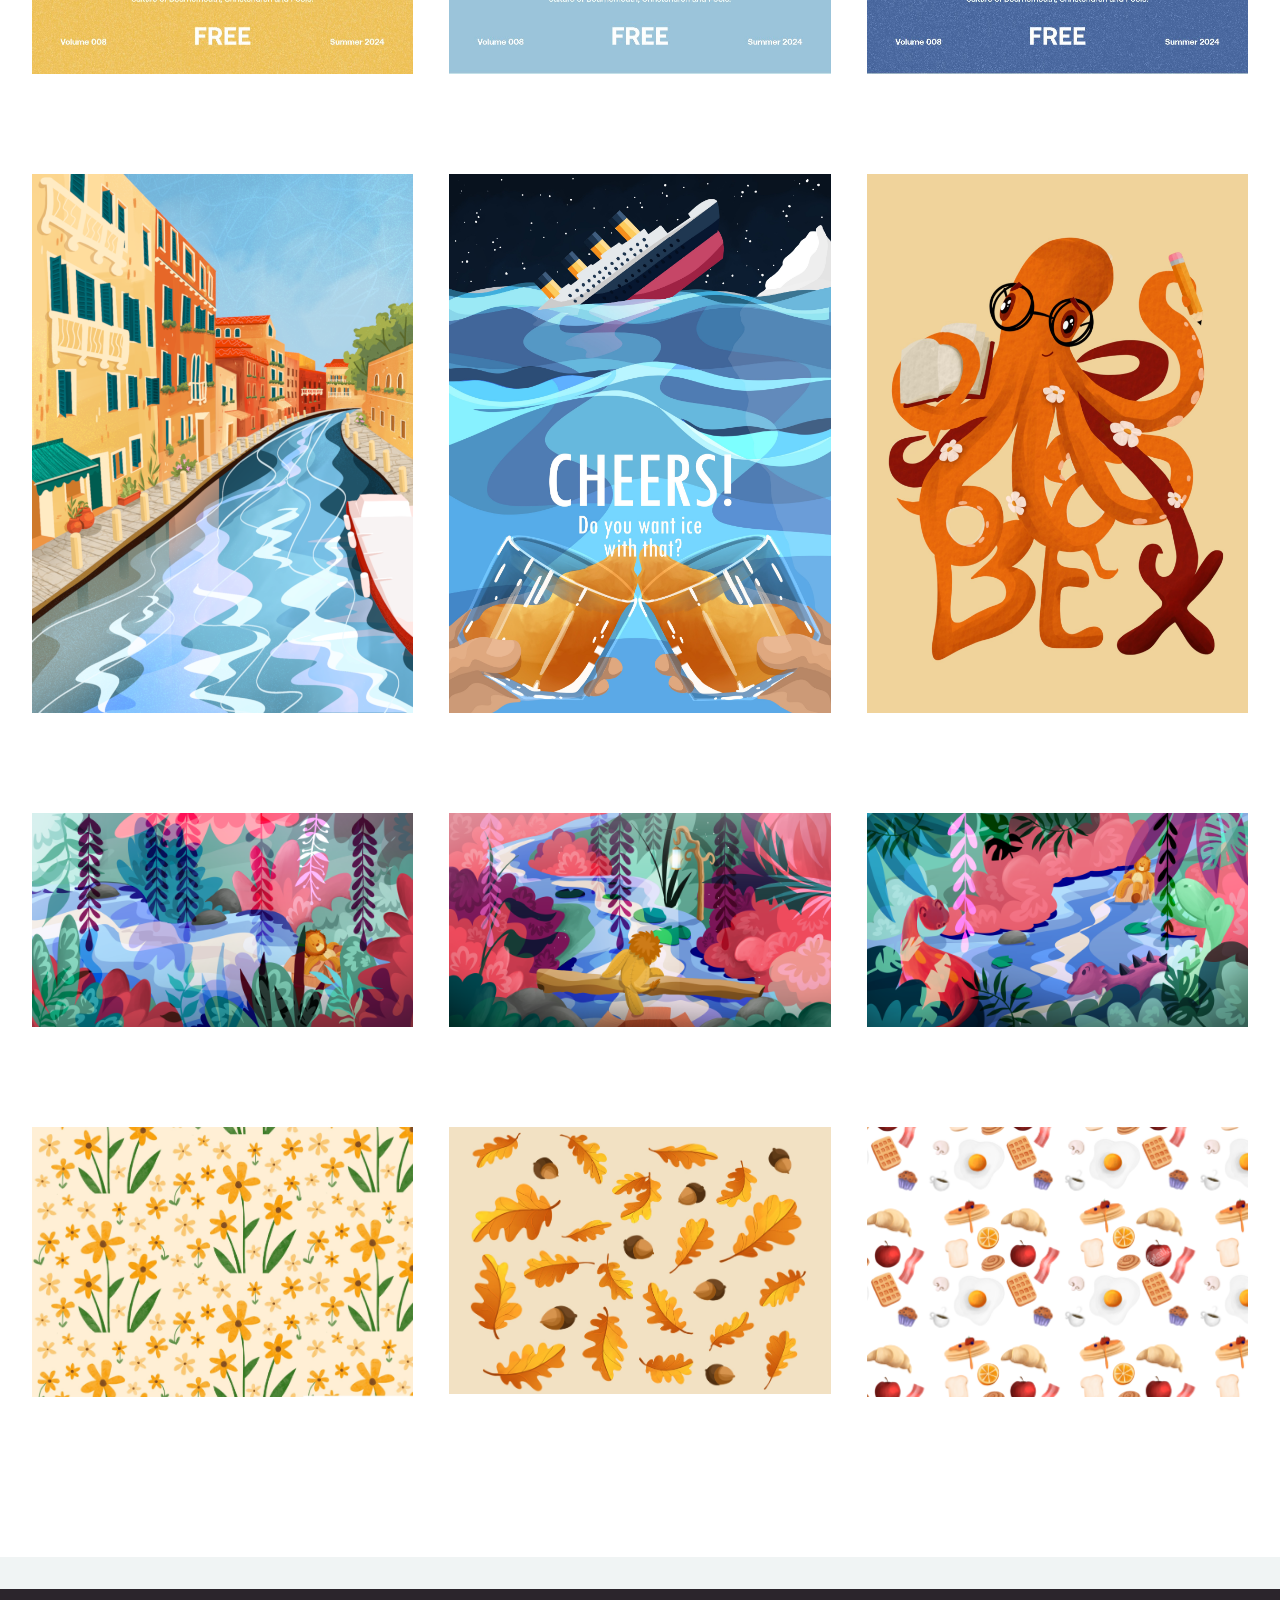
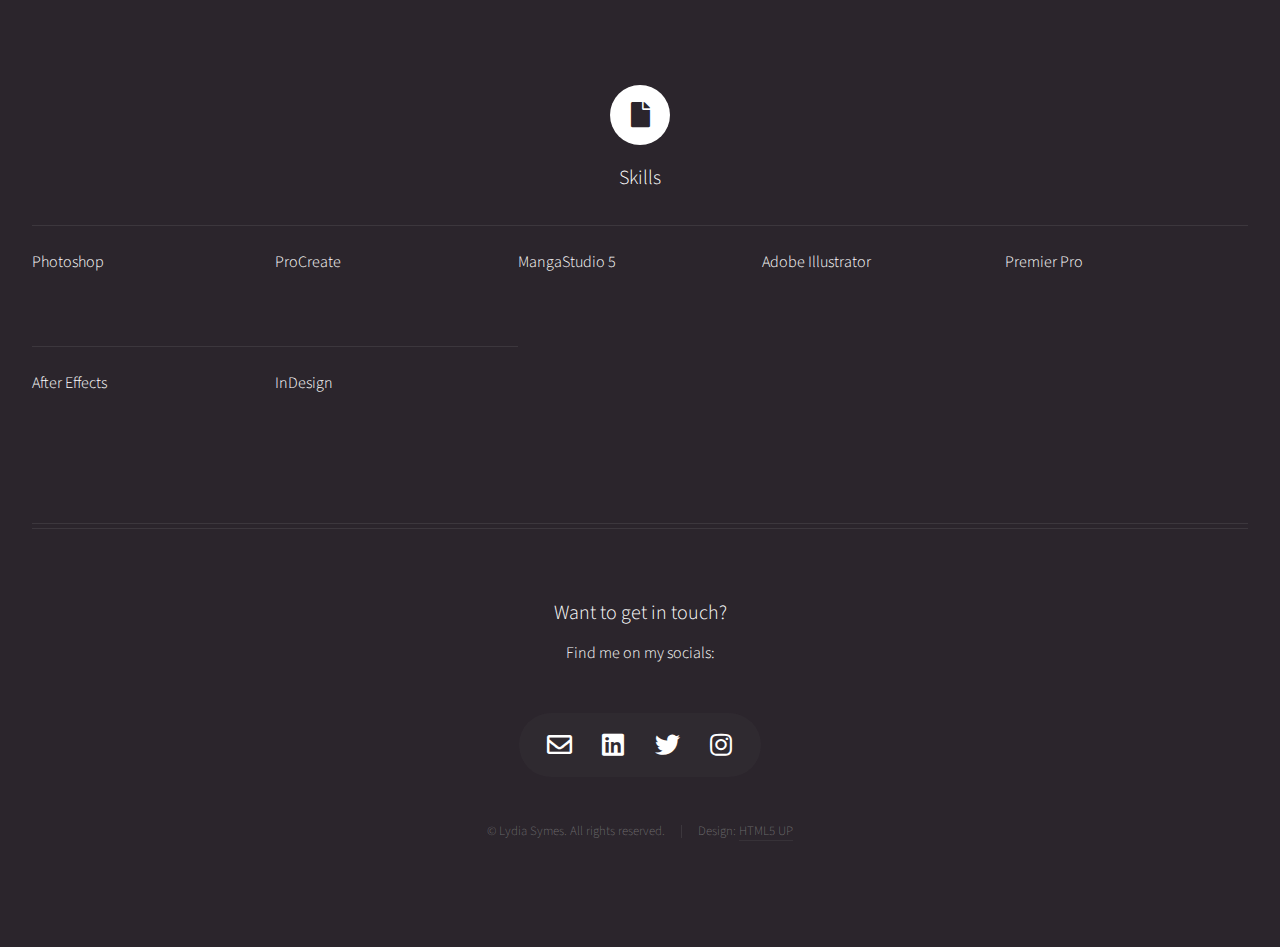
==== commit 2071247e: "Replace Stranger Things with Venice" ====
--- a/index.html
+++ b/index.html
@@ -101,14 +101,6 @@
 							<p>Experimental scenic illustrations</p>
 						</article>
 
-						<article>
-							<a href="italy.html" class="image carousel"><img src="images/venicedrawing.png" alt="" /></a>
-							<header>
-								<h3><a href="#">Venice</a></h3>
-							</header>
-							<p>Documenting my travels in Italy</p>
-						</article>
-
 					</div>
 				</section>
 
@@ -170,7 +162,7 @@
 							</article>
 							
 							<article class="col-4 col-12-mobile special">
-								<img class="image featured" src="images/card_stranger_things.jpg" alt="" />
+								<img class="image featured" src="images/venicedrawing.png" alt="" />
 							</article>
 							
 							<article class="col-4 col-12-mobile special">
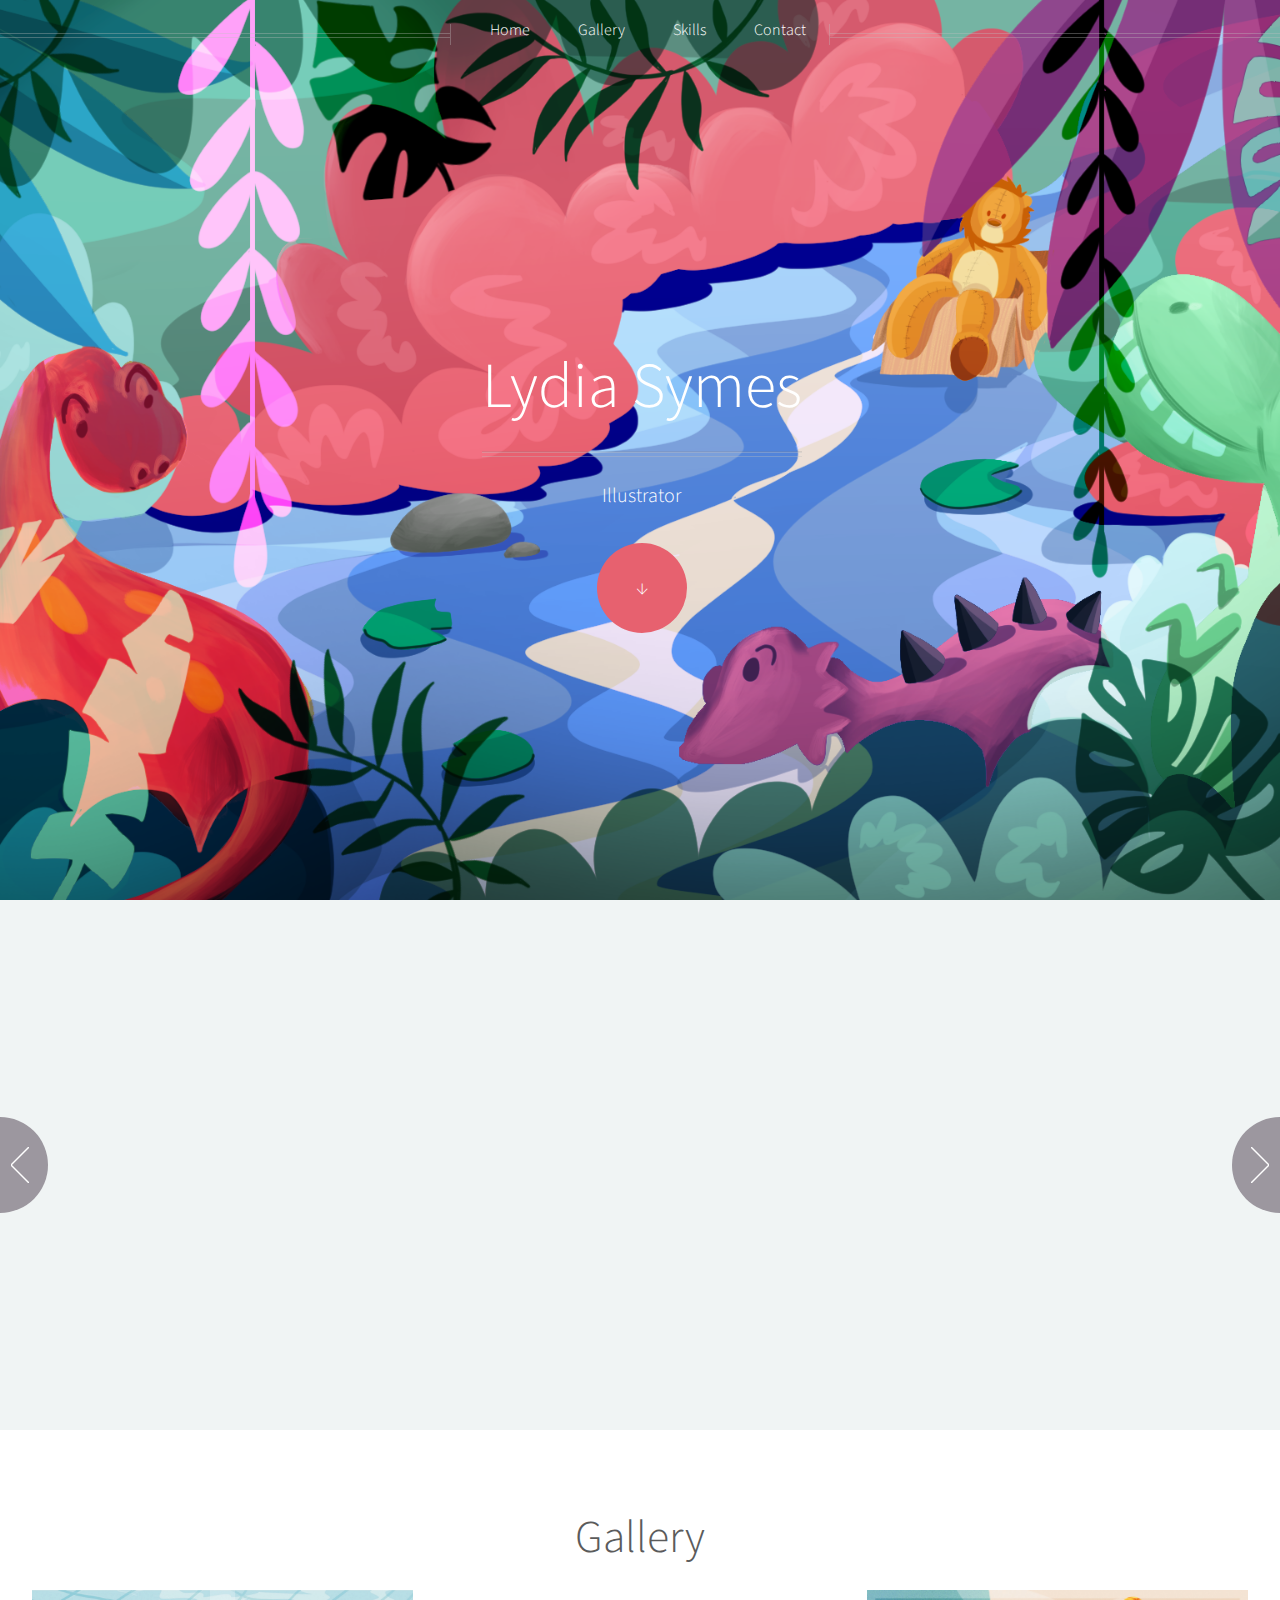
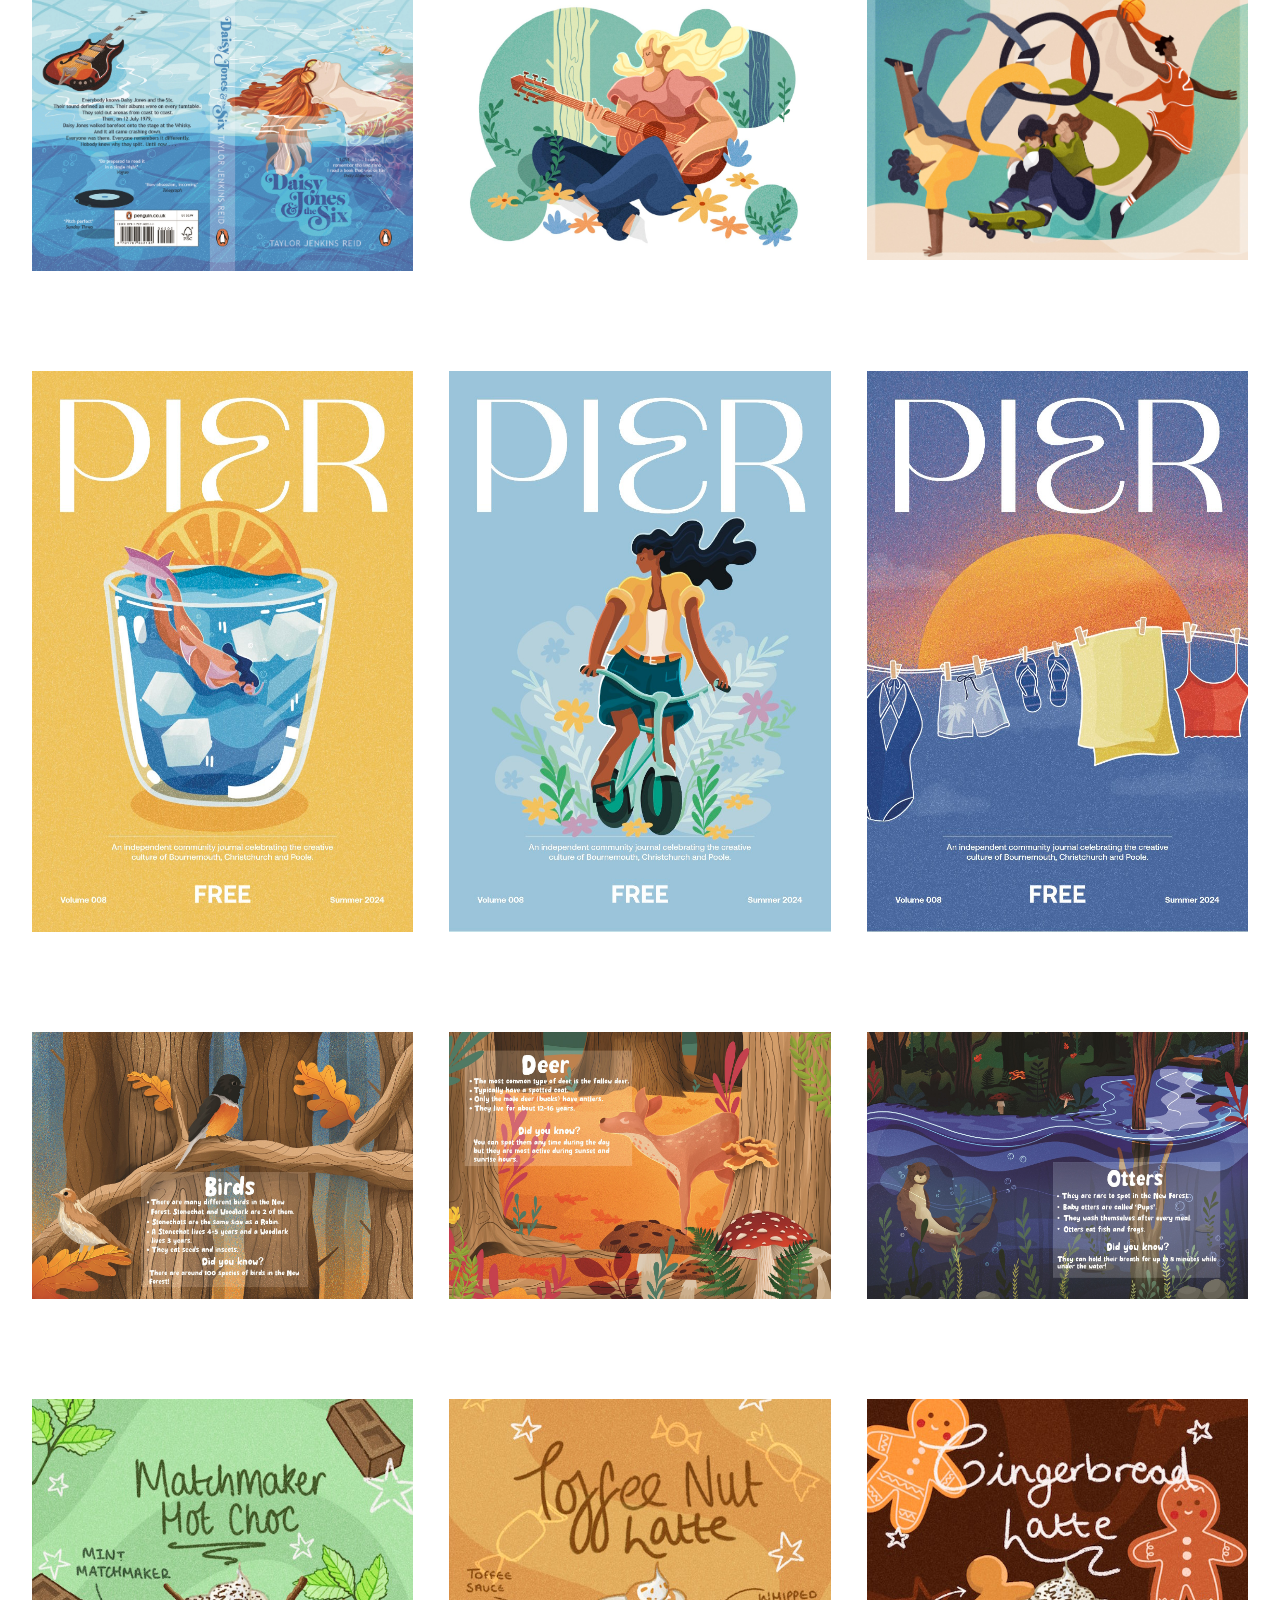
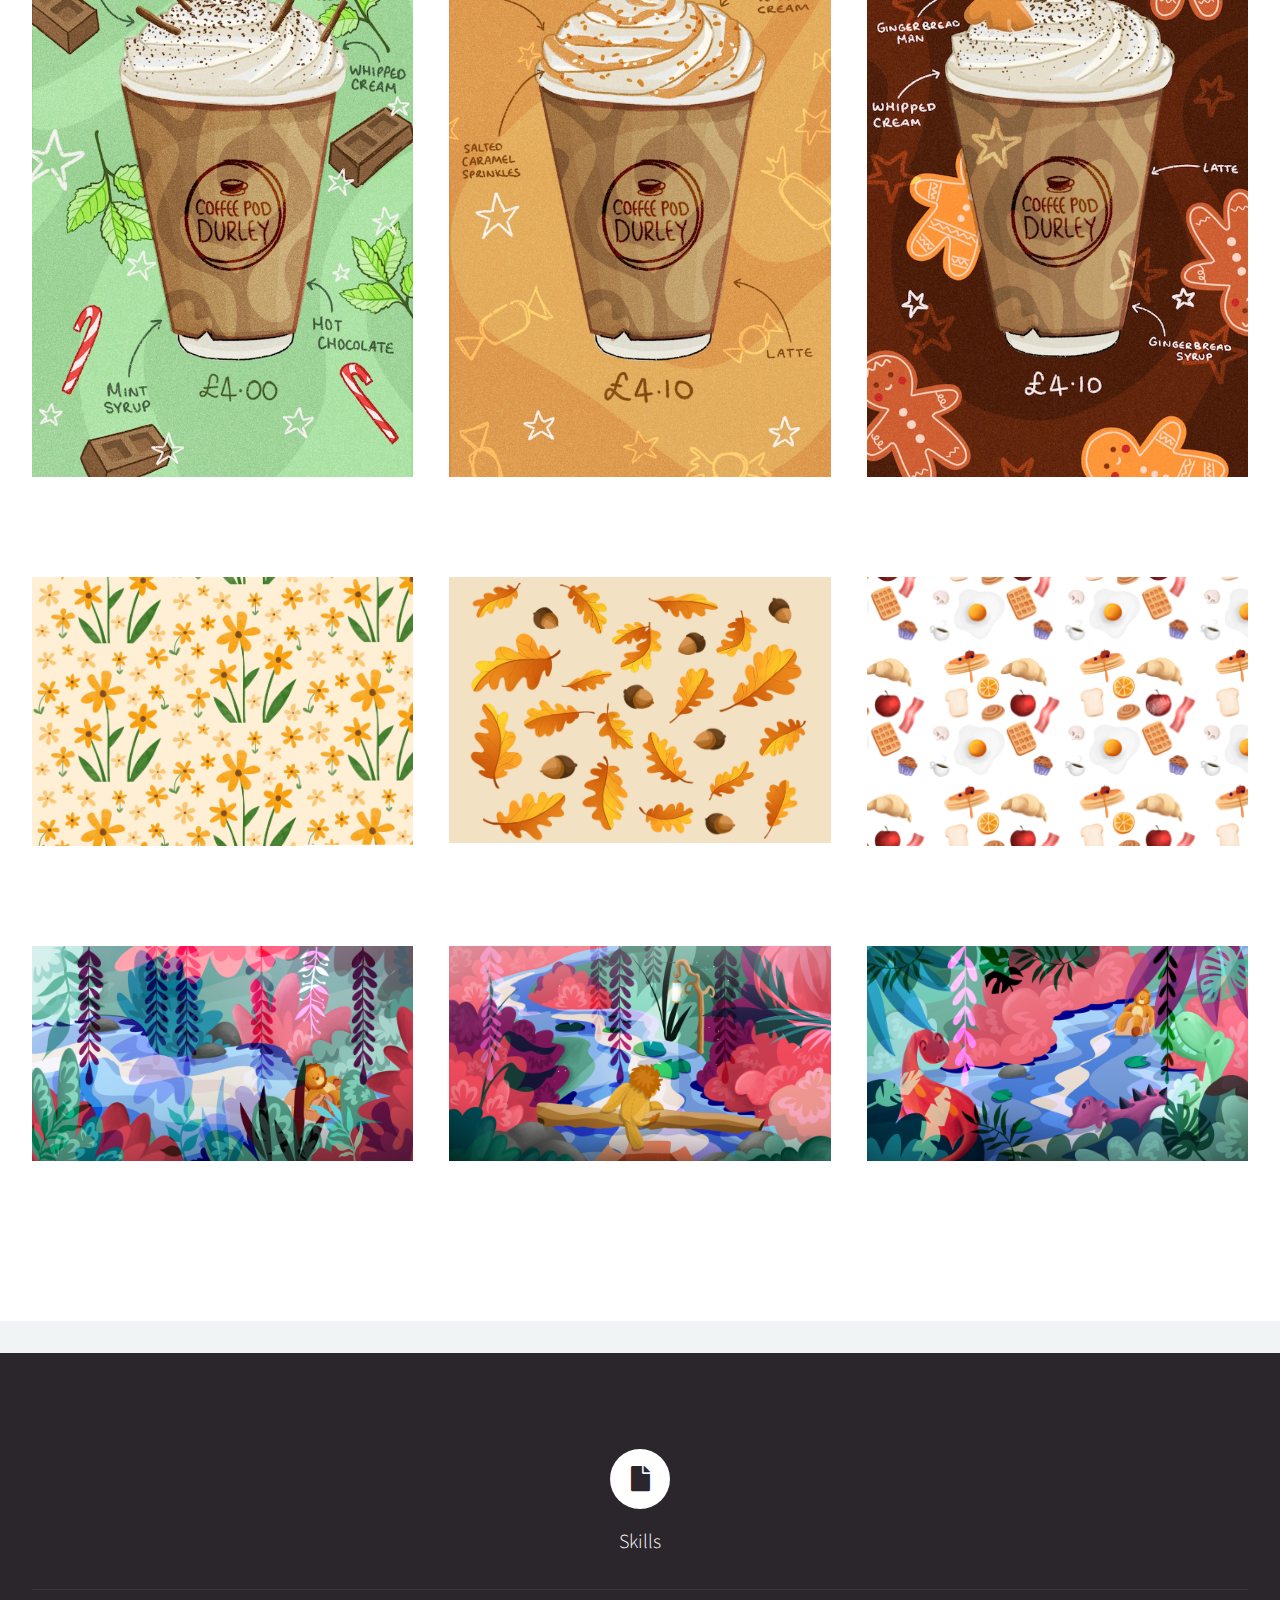
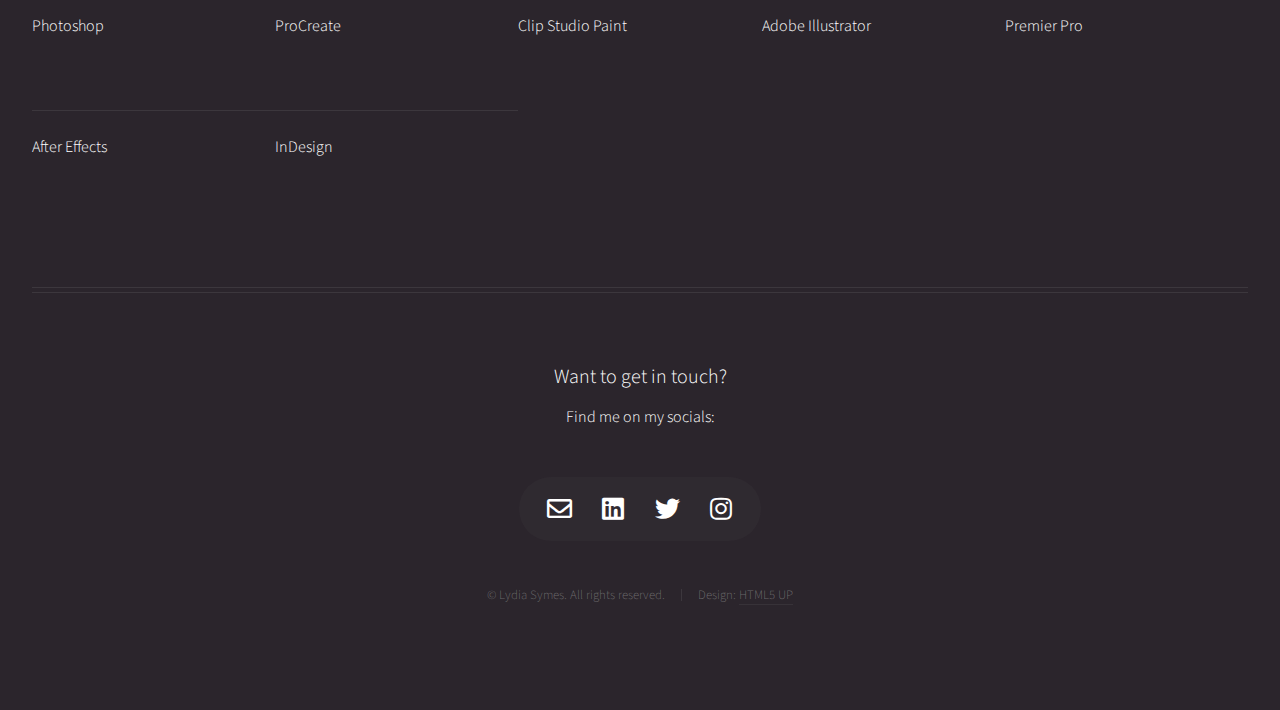
==== commit 2ec06229: "Add Coffee" ====
--- a/index.html
+++ b/index.html
@@ -74,7 +74,7 @@
 							<header>
 								<h3><a href="teddy-adventure.html">Immersive Storytelling</a></h3>
 							</header>
-							<p>Final Year University Project</p>
+							<p>Final Year University Project</br>⠀</p>
 						</article>
 
 						<article>
@@ -90,7 +90,7 @@
 							<header>
 								<h3><a href="water-bottle.html">Sea Life Water Bottle</a></h3>
 							</header>
-							<p>A refreshing design</p>
+							<p>A refreshing design</br>⠀</p>
 						</article>
 						
 						<article>
@@ -98,7 +98,7 @@
 							<header>
 								<h3><a href="immersive.html">Exploration</a></h3>
 							</header>
-							<p>Experimental scenic illustrations</p>
+							<p>Experimental scenic illustrations</br>⠀</p>
 						</article>
 
 					</div>
@@ -110,7 +110,7 @@
 					<section id="gallery" class="container special">
 						<header>
 							<h2>Gallery</h2>
-							</p>
+							</br>
 						</header>
 						<div class="row">
 							<article class="col-4 col-12-mobile special">
@@ -126,6 +126,18 @@
 							</article>
 							
 							<article class="col-4 col-12-mobile special">
+								<img class="image featured" src="images/Pier1.jpg" alt="" />
+							</article>
+							
+							<article class="col-4 col-12-mobile special">
+								<img class="image featured" src="images/Pier2.jpg" alt="" />
+							</article>
+							
+							<article class="col-4 col-12-mobile special">
+								<img class="image featured" src="images/Pier3.jpg" alt="" />
+							</article>
+							
+							<article class="col-4 col-12-mobile special">
 								<img class="image featured" src="images/nature_birds.jpg" alt="" />
 							</article>
 							
@@ -134,43 +146,31 @@
 							</article>
 							
 							<article class="col-4 col-12-mobile special">
-								<img class="image featured" src="images/nature_squirrels.jpg" alt="" />
-							</article>
-							
-							<article class="col-4 col-12-mobile special">
-								<img class="image featured" src="images/nature_moths.jpg" alt="" />
-							</article>
-							
-							<article class="col-4 col-12-mobile special">
 								<img class="image featured" src="images/nature_otters.jpg" alt="" />
 							</article>
 							
 							<article class="col-4 col-12-mobile special">
-								<img class="image featured" src="images/nature_owls.jpg" alt="" />
-							</article>
-							
-							<article class="col-4 col-12-mobile special">
-								<img class="image featured" src="images/Pier1.jpg" alt="" />
-							</article>
-							
-							<article class="col-4 col-12-mobile special">
-								<img class="image featured" src="images/Pier2.jpg" alt="" />
-							</article>
-							
-							<article class="col-4 col-12-mobile special">
-								<img class="image featured" src="images/Pier3.jpg" alt="" />
-							</article>
-							
-							<article class="col-4 col-12-mobile special">
-								<img class="image featured" src="images/venicedrawing.png" alt="" />
-							</article>
-							
-							<article class="col-4 col-12-mobile special">
-								<img class="image featured" src="images/card_titanic.jpg" alt="" />
-							</article>
-							
-							<article class="col-4 col-12-mobile special">
-								<img class="image featured" src="images/octopusmockup.jpg" alt="" />
+								<img class="image featured" src="images/coffee1.jpg" alt="" />
+							</article>
+							
+							<article class="col-4 col-12-mobile special">
+								<img class="image featured" src="images/coffee2.jpg" alt="" />
+							</article>
+							
+							<article class="col-4 col-12-mobile special">
+								<img class="image featured" src="images/coffee3.jpg" alt="" />
+							</article>
+							
+							<article class="col-4 col-12-mobile special">
+								<img class="image featured" src="images/pattern_flower.jpg" alt="" />
+							</article>
+							
+							<article class="col-4 col-12-mobile special">
+								<img class="image featured" src="images/pattern_acorn.jpg" alt="" />
+							</article>
+							
+							<article class="col-4 col-12-mobile special">
+								<img class="image featured" src="images/pattern_breakfast.png" alt="" />
 							</article>
 							
 							<article class="col-4 col-12-mobile special">
@@ -183,18 +183,6 @@
 							
 							<article class="col-4 col-12-mobile special">
 								<img class="image featured" src="images/teddyscene4.png" alt="" />
-							</article>
-							
-							<article class="col-4 col-12-mobile special">
-								<img class="image featured" src="images/pattern_flower.jpg" alt="" />
-							</article>
-							
-							<article class="col-4 col-12-mobile special">
-								<img class="image featured" src="images/pattern_acorn.jpg" alt="" />
-							</article>
-							
-							<article class="col-4 col-12-mobile special">
-								<img class="image featured" src="images/pattern_breakfast.png" alt="" />
 							</article>
 						</div>
 					</section>
@@ -224,7 +212,7 @@
 										</section>
 										<section>
 											<article class="skill">
-												MangaStudio 5
+												Clip Studio Paint
 											</article>
 										</section>
 										<section>
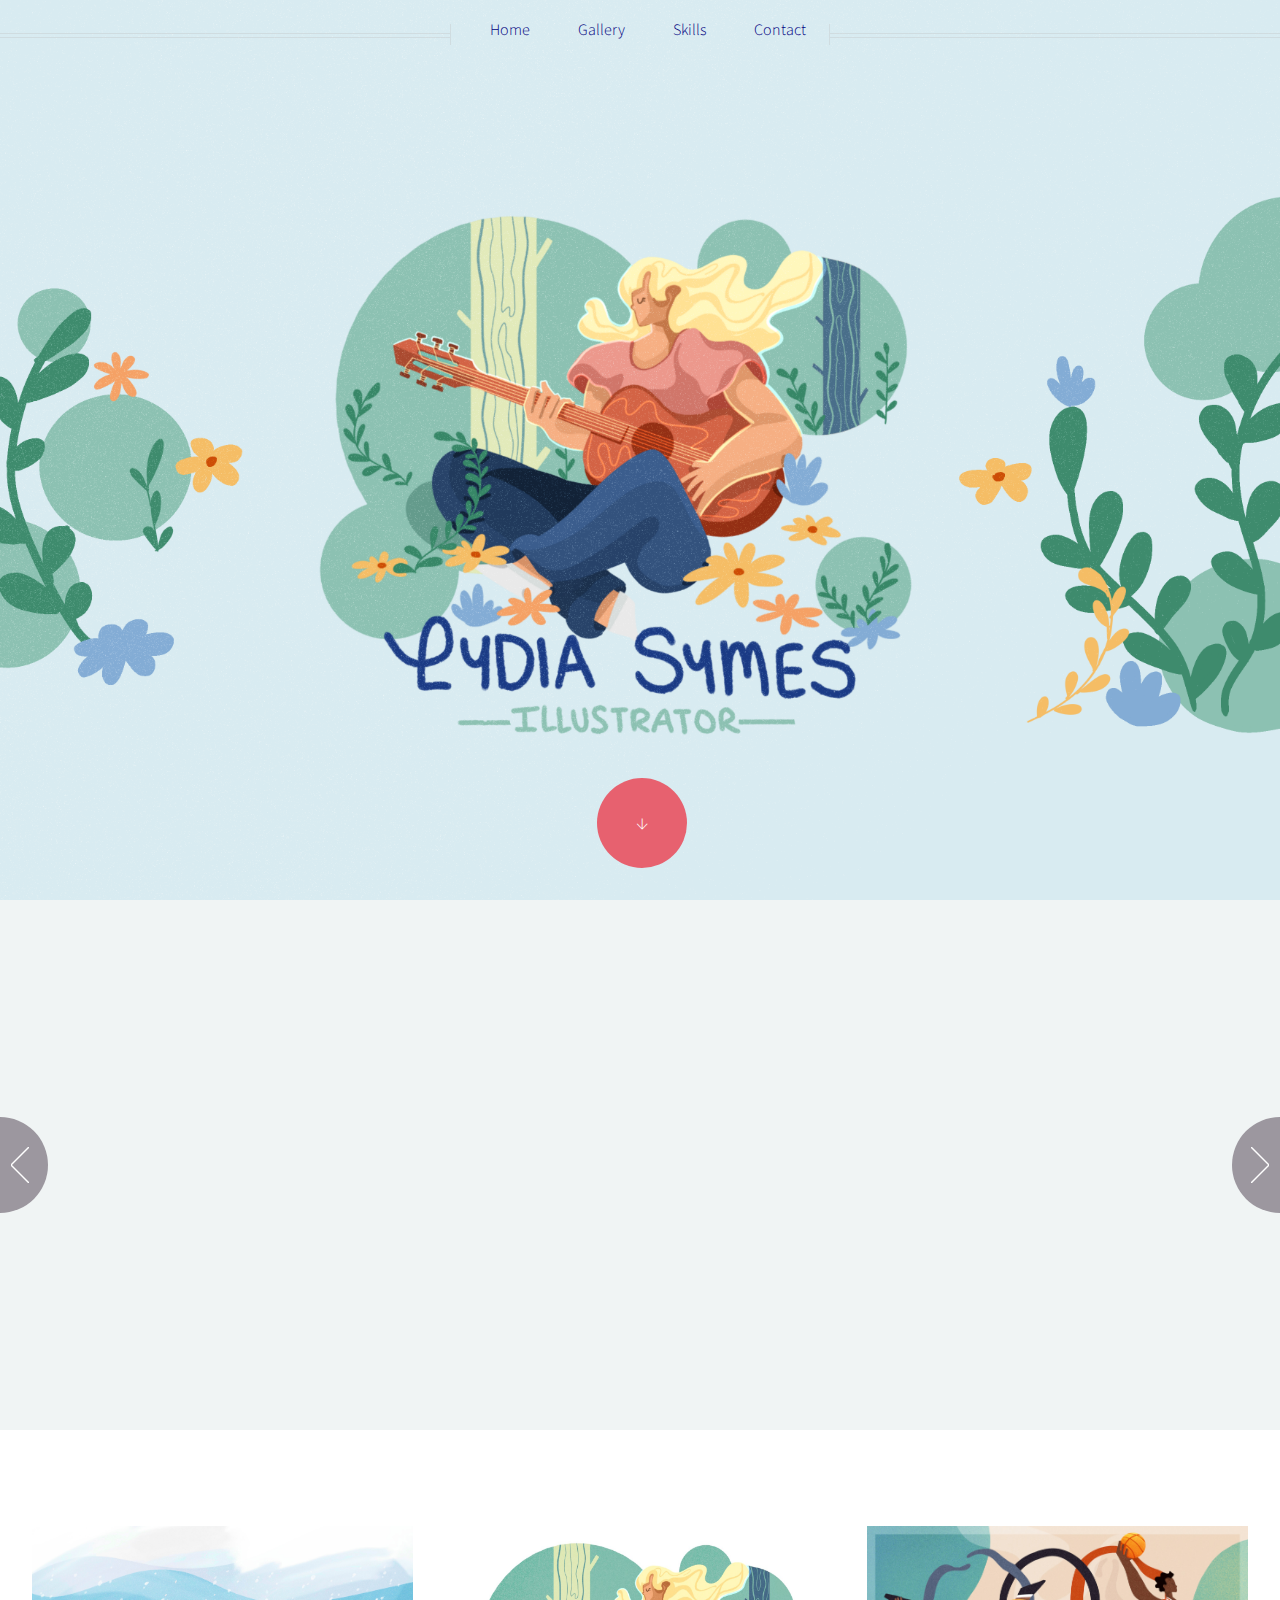
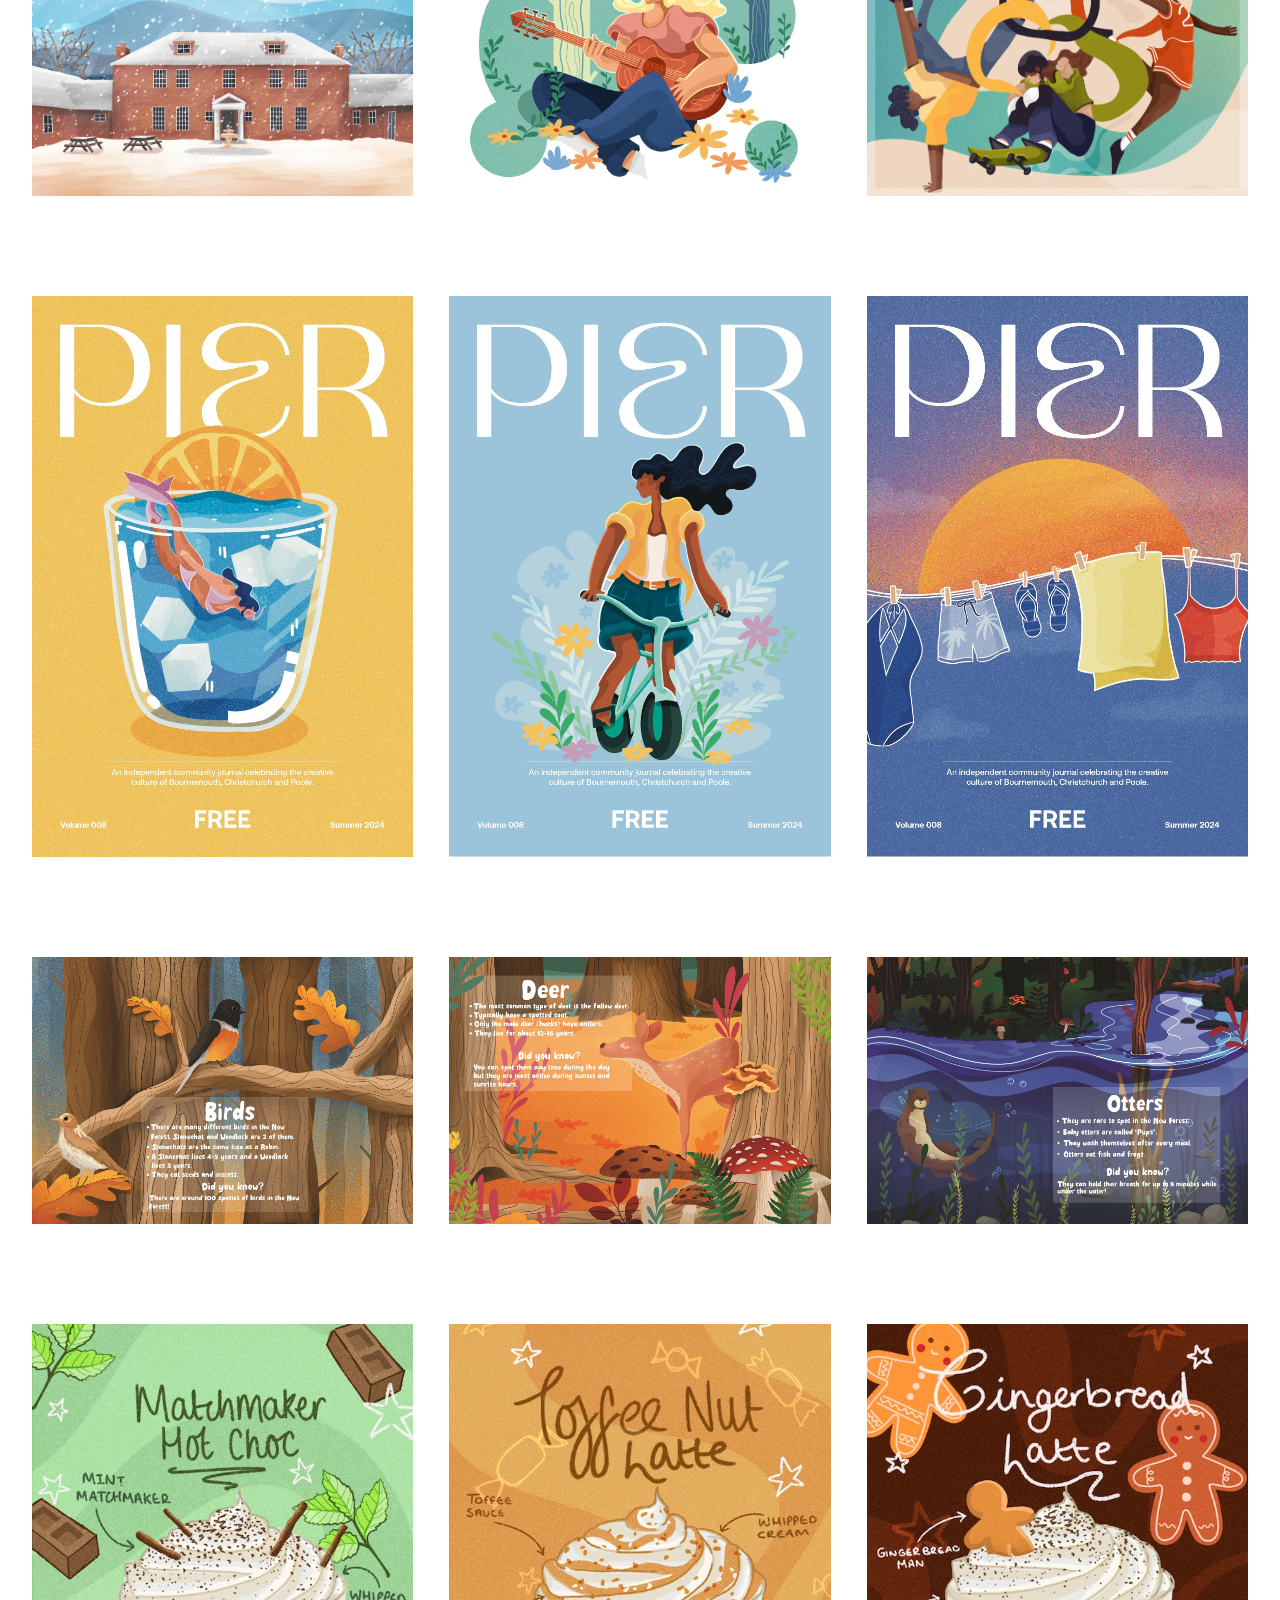
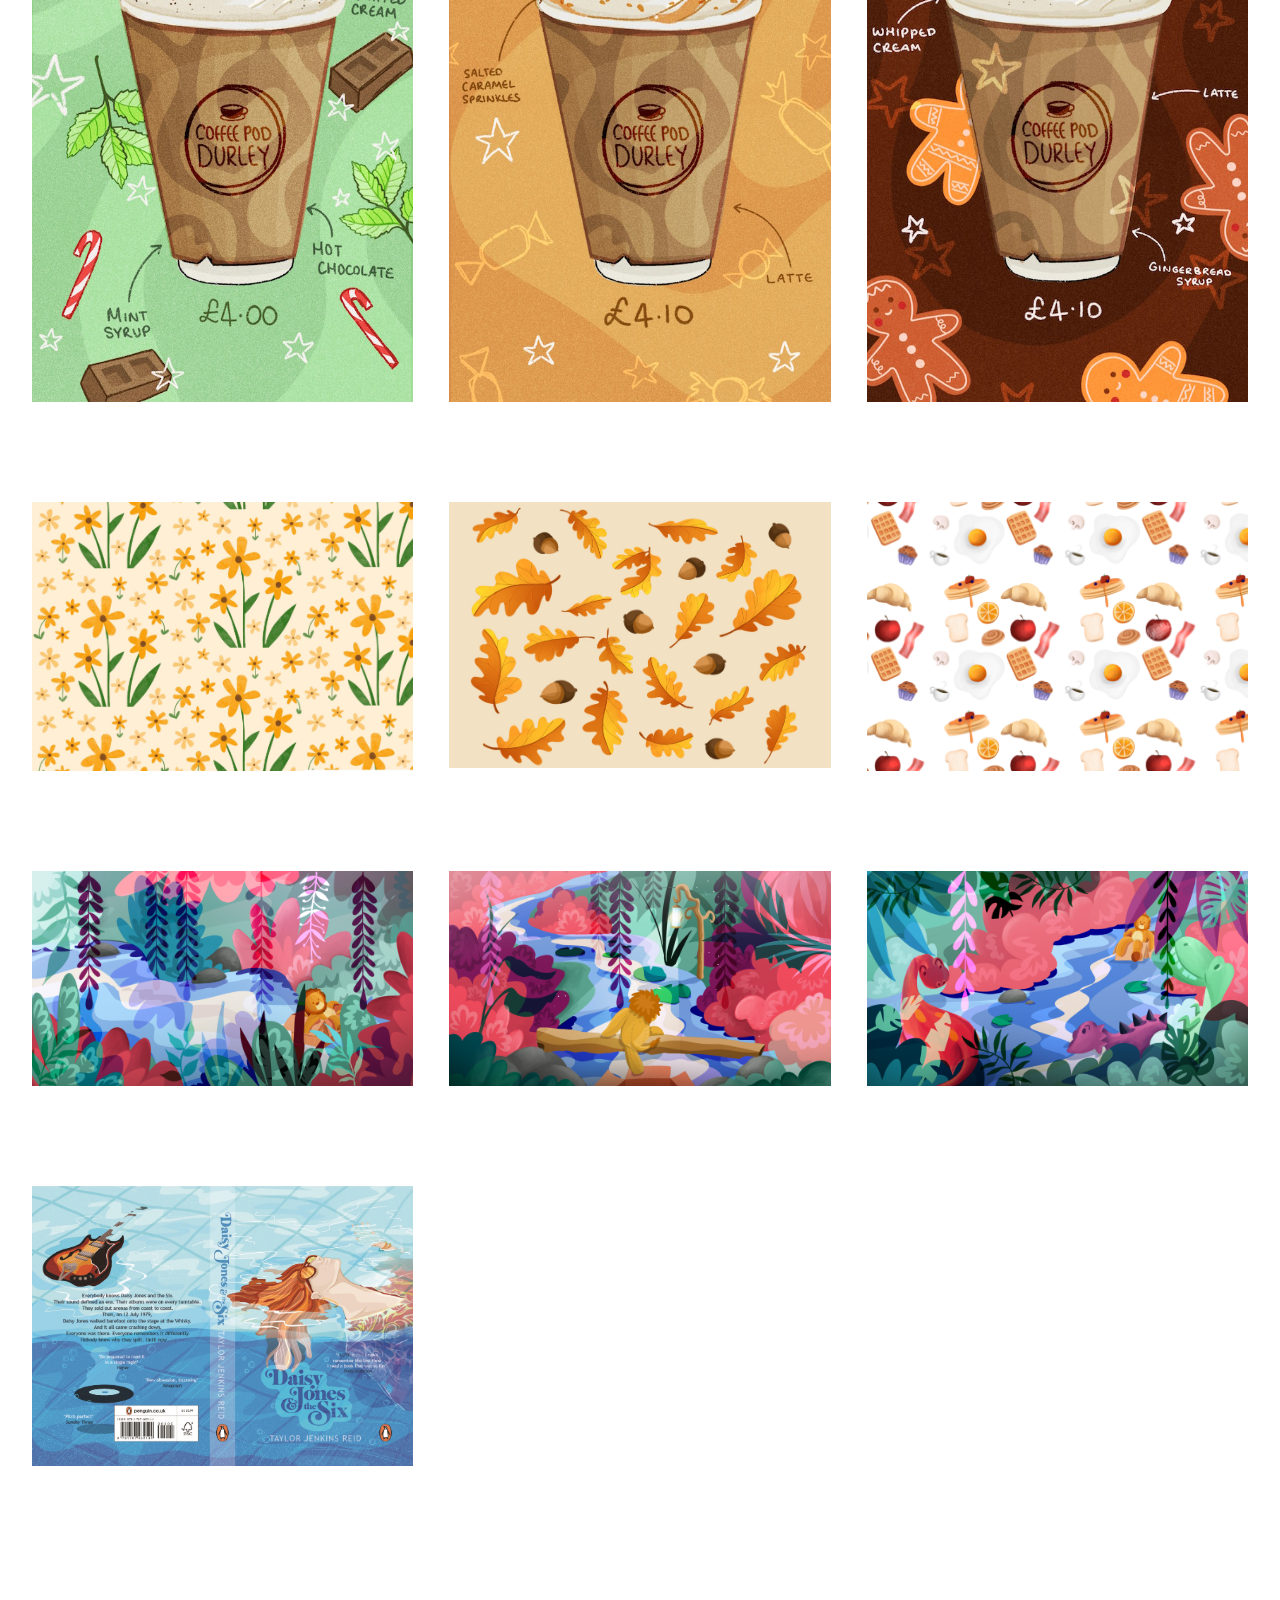
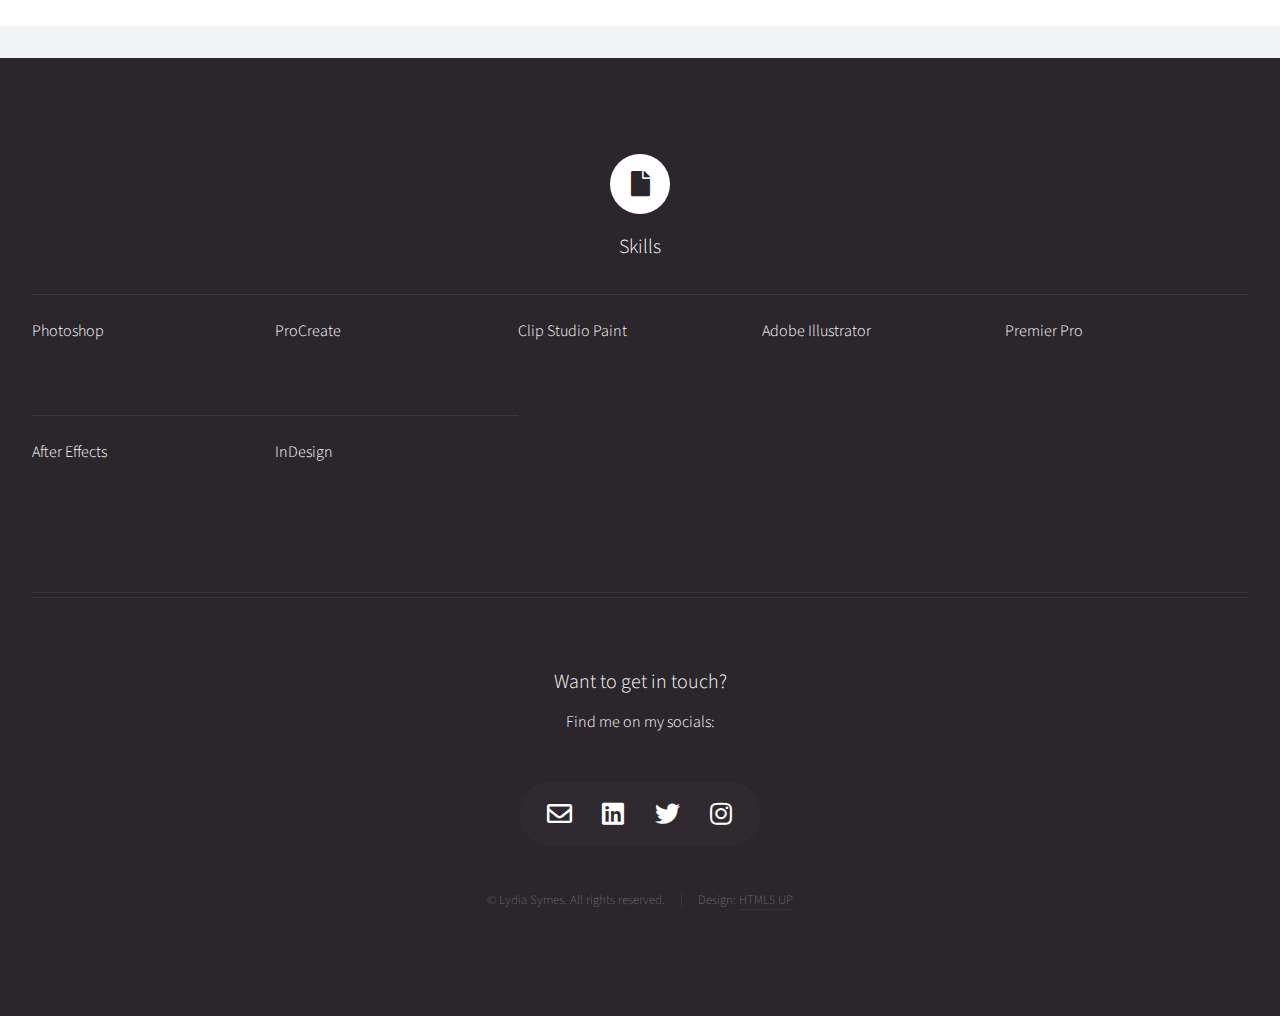
==== commit e9c11459: "Replace Banner" ====
--- a/index.html
+++ b/index.html
@@ -20,11 +20,11 @@
 
 					<!-- Inner -->
 						<div class="inner">
-							<header>
+							<!--<header>
 								<h1>Lydia Symes</h1>
 								<hr />
 								<p>Illustrator</p>
-							</header>
+							</header>-->
 							<footer>
 								<a href="#carousel" class="button circled scrolly">↓</a>
 							</footer>
@@ -108,81 +108,85 @@
 				<div class="wrapper style1">
 
 					<section id="gallery" class="container special">
-						<header>
+						<!--<header>
 							<h2>Gallery</h2>
 							</br>
-						</header>
+						</header>-->
 						<div class="row">
 							<article class="col-4 col-12-mobile special">
+								<img class="image featured" src="images/coffee_christmas.jpg" alt="" />
+							</article>
+							
+							<article class="col-4 col-12-mobile special">
+								<img class="image featured" src="images/IMG_1753.jpg" alt="" />
+							</article>
+							
+							<article class="col-4 col-12-mobile special">
+								<img class="image featured" src="images/olympics.jpg" alt="" />
+							</article>
+							
+							<article class="col-4 col-12-mobile special">
+								<img class="image featured" src="images/Pier1.jpg" alt="" />
+							</article>
+							
+							<article class="col-4 col-12-mobile special">
+								<img class="image featured" src="images/Pier2.jpg" alt="" />
+							</article>
+							
+							<article class="col-4 col-12-mobile special">
+								<img class="image featured" src="images/Pier3.jpg" alt="" />
+							</article>
+							
+							<article class="col-4 col-12-mobile special">
+								<img class="image featured" src="images/nature_birds.jpg" alt="" />
+							</article>
+							
+							<article class="col-4 col-12-mobile special">
+								<img class="image featured" src="images/nature_deer.jpg" alt="" />
+							</article>
+							
+							<article class="col-4 col-12-mobile special">
+								<img class="image featured" src="images/nature_otters.jpg" alt="" />
+							</article>
+							
+							<article class="col-4 col-12-mobile special">
+								<img class="image featured" src="images/coffee1.jpg" alt="" />
+							</article>
+							
+							<article class="col-4 col-12-mobile special">
+								<img class="image featured" src="images/coffee2.jpg" alt="" />
+							</article>
+							
+							<article class="col-4 col-12-mobile special">
+								<img class="image featured" src="images/coffee3.jpg" alt="" />
+							</article>
+							
+							<article class="col-4 col-12-mobile special">
+								<img class="image featured" src="images/pattern_flower.jpg" alt="" />
+							</article>
+							
+							<article class="col-4 col-12-mobile special">
+								<img class="image featured" src="images/pattern_acorn.jpg" alt="" />
+							</article>
+							
+							<article class="col-4 col-12-mobile special">
+								<img class="image featured" src="images/pattern_breakfast.png" alt="" />
+							</article>
+							
+							<article class="col-4 col-12-mobile special">
+								<img class="image featured" src="images/teddyscene2.png" alt="" />
+							</article>
+							
+							<article class="col-4 col-12-mobile special">
+								<img class="image featured" src="images/teddyscene3.png" alt="" />
+							</article>
+							
+							<article class="col-4 col-12-mobile special">
+								<img class="image featured" src="images/teddyscene4.png" alt="" />
+							</article>
+							
+							<article class="col-4 col-12-mobile special">
 								<img class="image featured" src="images/DaisyJones.jpg" alt="" />
-							</article>
-							
-							<article class="col-4 col-12-mobile special">
-								<img class="image featured" src="images/IMG_1753.jpg" alt="" />
-							</article>
-							
-							<article class="col-4 col-12-mobile special">
-								<img class="image featured" src="images/olympics.jpg" alt="" />
-							</article>
-							
-							<article class="col-4 col-12-mobile special">
-								<img class="image featured" src="images/Pier1.jpg" alt="" />
-							</article>
-							
-							<article class="col-4 col-12-mobile special">
-								<img class="image featured" src="images/Pier2.jpg" alt="" />
-							</article>
-							
-							<article class="col-4 col-12-mobile special">
-								<img class="image featured" src="images/Pier3.jpg" alt="" />
-							</article>
-							
-							<article class="col-4 col-12-mobile special">
-								<img class="image featured" src="images/nature_birds.jpg" alt="" />
-							</article>
-							
-							<article class="col-4 col-12-mobile special">
-								<img class="image featured" src="images/nature_deer.jpg" alt="" />
-							</article>
-							
-							<article class="col-4 col-12-mobile special">
-								<img class="image featured" src="images/nature_otters.jpg" alt="" />
-							</article>
-							
-							<article class="col-4 col-12-mobile special">
-								<img class="image featured" src="images/coffee1.jpg" alt="" />
-							</article>
-							
-							<article class="col-4 col-12-mobile special">
-								<img class="image featured" src="images/coffee2.jpg" alt="" />
-							</article>
-							
-							<article class="col-4 col-12-mobile special">
-								<img class="image featured" src="images/coffee3.jpg" alt="" />
-							</article>
-							
-							<article class="col-4 col-12-mobile special">
-								<img class="image featured" src="images/pattern_flower.jpg" alt="" />
-							</article>
-							
-							<article class="col-4 col-12-mobile special">
-								<img class="image featured" src="images/pattern_acorn.jpg" alt="" />
-							</article>
-							
-							<article class="col-4 col-12-mobile special">
-								<img class="image featured" src="images/pattern_breakfast.png" alt="" />
-							</article>
-							
-							<article class="col-4 col-12-mobile special">
-								<img class="image featured" src="images/teddyscene2.png" alt="" />
-							</article>
-							
-							<article class="col-4 col-12-mobile special">
-								<img class="image featured" src="images/teddyscene3.png" alt="" />
-							</article>
-							
-							<article class="col-4 col-12-mobile special">
-								<img class="image featured" src="images/teddyscene4.png" alt="" />
 							</article>
 						</div>
 					</section>
--- a/assets/css/main.css
+++ b/assets/css/main.css
@@ -2188,7 +2188,7 @@
 
 	#header {
 		position: relative;
-		background-image: url("../../images/teddyscene4.png");
+		background-image: url("../../images/background1.png");
 		background-size: cover;
 		background-position: center center;
 		background-attachment: fixed;
@@ -2210,7 +2210,7 @@
 			z-index: 1;
 			margin: 0;
 			display: inline-block;
-			vertical-align: middle;
+			vertical-align: bottom;
 		}
 
 		#header header {
@@ -2341,6 +2341,7 @@
 				-webkit-transition: color 0.35s ease-in-out, border-color 0.35s ease-in-out;
 				-ms-transition: color 0.35s ease-in-out, border-color 0.35s ease-in-out;
 				transition: color 0.35s ease-in-out, border-color 0.35s ease-in-out;
+				color: navy;
 			}
 
 				#nav > ul > li.active {
